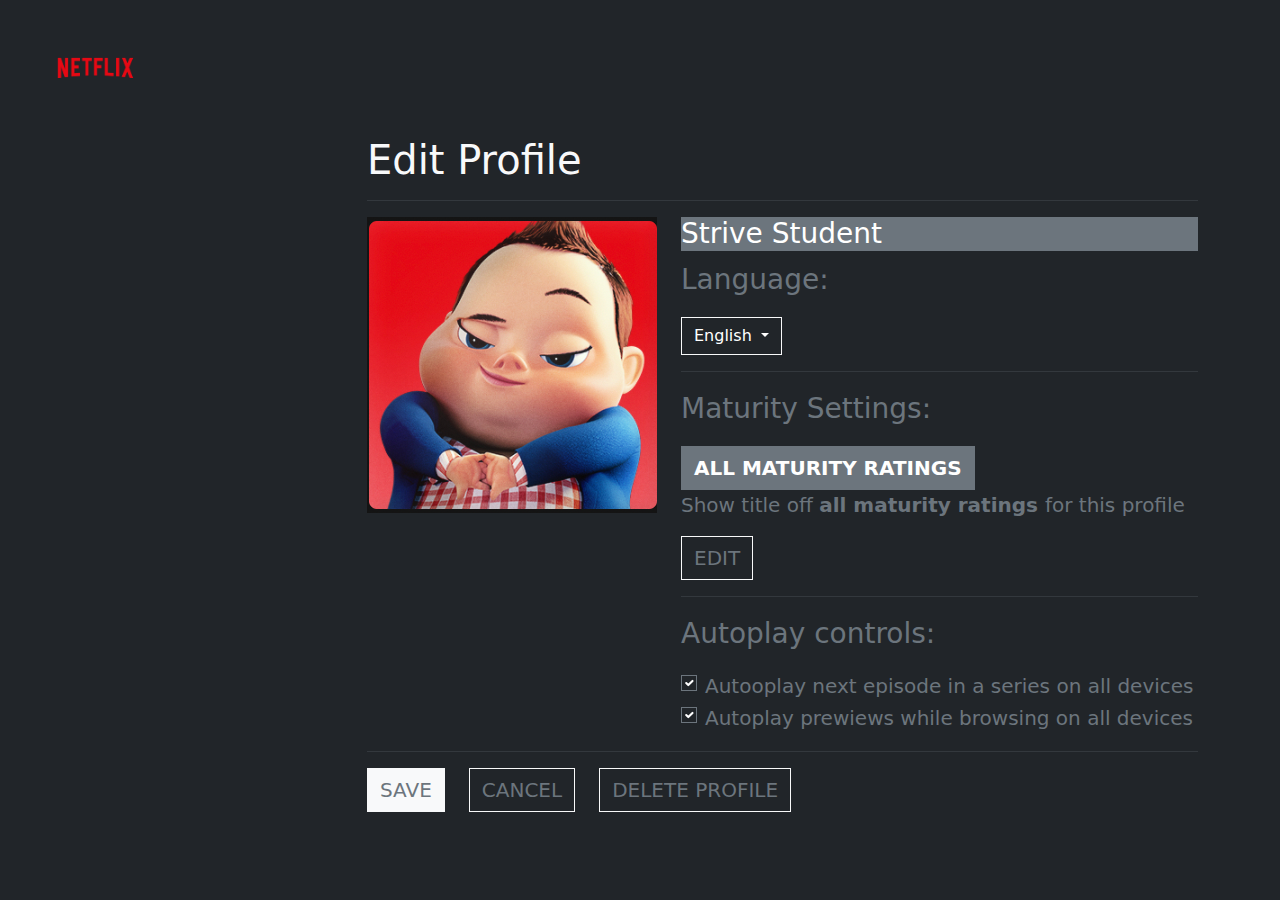
==== profile.html @ bafb2dd2 "extra collegati tra loro" ====
<!DOCTYPE html>
<html lang="en">
  <head>
    <meta charset="utf-8" />
    <meta name="viewport" content="width=device-width, initial-scale=1" />
    <title>prifile netflix</title>
    <link rel="stylesheet" href="./Netflix-assets/Netflix-assets/assets/style.css" />
    <link
      href="https://cdn.jsdelivr.net/npm/bootstrap@5.3.3/dist/css/bootstrap.min.css"
      rel="stylesheet"
      integrity="sha384-QWTKZyjpPEjISv5WaRU9OFeRpok6YctnYmDr5pNlyT2bRjXh0JMhjY6hW+ALEwIH"
      crossorigin="anonymous"
    />
  </head>
  <body class="bg-n-primary">
    <!--PER STEFANO IL LINK NEL LOGO NETFLIX RIPORTA ALL'INDEX-->
    <header class="mt-t ms-5">
      <a href="./index.html"><img class="mt-5" height="40" src="./Netflix-assets/Netflix-assets/assets/netflix_logo.png" /></a>
    </header>
    <main class="mt-5">
      <div class="container">
        <div class="row row-cols-lg-2 row-cols-md-1">
          <div class="col-lg-3 col-md-12"></div>
          <div class="col-lg-9 col-md-12">
            <h1 class="fs-1 text-light">Edit Profile</h1>
            <hr class="text-secondary" />
            <div class="d-flex flex-column flex-lg-row align-items-start">
              <div class="me-lg-4">
                <img src="./Netflix-assets/Netflix-assets/assets/avatar.png" heigth="50" />
              </div>
              <div class="flex-grow-1 mt-3 mt-lg-0">
                <h6 class="fs-3 text-bg-secondary">Strive Student</h6>
                <p class="text-secondary fs-3">Language:</p>
                <div class="dropdown">
                  <button
                    class="btn btn-dark text-white btn-outline-light dropdown-toggle rounded-0"
                    type="button"
                    data-bs-toggle="dropdown"
                    aria-expanded="false"
                  >
                    English
                  </button>
                  <ul class="dropdown-menu">
                    <li><a class="dropdown-item" href="#">Italian</a></li>
                    <li><a class="dropdown-item" href="#">Franch</a></li>
                    <li><a class="dropdown-item" href="#">Spanish</a></li>
                  </ul>
                </div>
                <hr class="text-secondary" />
                <p class="text-secondary fs-3">Maturity Settings:</p>
                <button type="button" class="btn fs-5 text-bg-secondary fw-semibold rounded-0">ALL MATURITY RATINGS</button>
                <!--NON MI PRENDE IL COLORE DA SASS, ERRORE IN SAS-->
                <p class="text-secondary fs-5">Show title off <span class="fw-semibold">all maturity ratings </span> for this profile</p>
                <button type="button" class="btn fs-5 btn-outline-light text-secondary rounded-0">EDIT</button>
                <hr class="text-secondary" />
                <p class="text-secondary fs-3">Autoplay controls:</p>
                <div class="form-check">
                  <input class="form-check-input border-secondary bg-transparent rounded-0" type="checkbox" value="" id="flexCheckDefault" checked />
                  <label class="form-check-label text-secondary fs-5" for="flexCheckDefault"> Autooplay next episode in a series on all devices </label>
                </div>
                <div class="form-check">
                  <input class="form-check-input border-secondary bg-transparent rounded-0" type="checkbox" value="" id="flexCheckChecked" checked />
                  <label class="form-check-label text-secondary fs-5" for="flexCheckChecked"> Autoplay prewiews while browsing on all devices </label>
                </div>
              </div>
            </div>
            <hr class="text-secondary" />
            <div class="d-flex gap-4">
              <button type="button" class="btn fs-5 btn-outline-light bg-light text-secondary rounded-0">SAVE</button>
              <button type="button" class="btn fs-5 btn-outline-light text-secondary rounded-0">CANCEL</button>
              <button type="button" class="btn fs-5 btn-outline-light text-secondary rounded-0">DELETE PROFILE</button>
            </div>
          </div>
        </div>
      </div>
    </main>
    <script
      src="https://cdn.jsdelivr.net/npm/bootstrap@5.3.3/dist/js/bootstrap.bundle.min.js"
      integrity="sha384-YvpcrYf0tY3lHB60NNkmXc5s9fDVZLESaAA55NDzOxhy9GkcIdslK1eN7N6jIeHz"
      crossorigin="anonymous"
    ></script>
  </body>
</html>
---- Netflix-assets/Netflix-assets/assets/style.css ----
@charset "UTF-8";
body {
  background-color: #212529;
}

.searchButton {
  transition: width 0.3s ease, opacity 0.3s ease;
  width: 0;
  opacity: 0;
}

.searchButton.show {
  width: 200px;
  display: inline-block;
  opacity: 1;
}

.tvShow {
  font-size: 18px;
}

.otherNavElements {
  font-size: 16px;
}

.navbar-toggler-icon {
  background-color: #e6e6e6;
}

.a-hover:hover {
  background-color: black;
}

.color-btn {
  background-color: black;
  border: 2px solid white;
  color: white;
}
.color-btn:hover {
  background-color: white;
  color: black;
}

.colorBorder {
  border: 1px solid #e6e6e6;
}

.new-footer {
  font-size: 0.5rem;
}
.new-footer .col .btn {
  font-size: 0.5rem;
  padding: 0.25rem 0.5rem;
}

/*!
 * Bootstrap  v5.3.3 (https://getbootstrap.com/)
 * Copyright 2011-2024 The Bootstrap Authors
 * Licensed under MIT (https://github.com/twbs/bootstrap/blob/main/LICENSE)
 */
:root,
[data-bs-theme=light] {
  --bs-blue: #0d6efd;
  --bs-indigo: #6610f2;
  --bs-purple: #6f42c1;
  --bs-pink: #d63384;
  --bs-red: #dc3545;
  --bs-orange: #fd7e14;
  --bs-yellow: #ffc107;
  --bs-green: #198754;
  --bs-teal: #20c997;
  --bs-cyan: #0dcaf0;
  --bs-black: #000;
  --bs-white: #fff;
  --bs-gray: #6c757d;
  --bs-gray-dark: #343a40;
  --bs-gray-100: #f8f9fa;
  --bs-gray-200: #e9ecef;
  --bs-gray-300: #dee2e6;
  --bs-gray-400: #ced4da;
  --bs-gray-500: #adb5bd;
  --bs-gray-600: #6c757d;
  --bs-gray-700: #495057;
  --bs-gray-800: #343a40;
  --bs-gray-900: #212529;
  --bs-primary: #0d6efd;
  --bs-secondary: #6c757d;
  --bs-success: #198754;
  --bs-info: #0dcaf0;
  --bs-warning: #ffc107;
  --bs-danger: #dc3545;
  --bs-light: #f8f9fa;
  --bs-dark: #212529;
  --bs-n-primary: #212529;
  --bs-n-secondary: #e6e6e6;
  --bs-primary-rgb: 13, 110, 253;
  --bs-secondary-rgb: 108, 117, 125;
  --bs-success-rgb: 25, 135, 84;
  --bs-info-rgb: 13, 202, 240;
  --bs-warning-rgb: 255, 193, 7;
  --bs-danger-rgb: 220, 53, 69;
  --bs-light-rgb: 248, 249, 250;
  --bs-dark-rgb: 33, 37, 41;
  --bs-n-primary-rgb: 33, 37, 41;
  --bs-n-secondary-rgb: 230, 230, 230;
  --bs-primary-text-emphasis: #052c65;
  --bs-secondary-text-emphasis: #2b2f32;
  --bs-success-text-emphasis: #0a3622;
  --bs-info-text-emphasis: #055160;
  --bs-warning-text-emphasis: #664d03;
  --bs-danger-text-emphasis: #58151c;
  --bs-light-text-emphasis: #495057;
  --bs-dark-text-emphasis: #495057;
  --bs-primary-bg-subtle: #cfe2ff;
  --bs-secondary-bg-subtle: #e2e3e5;
  --bs-success-bg-subtle: #d1e7dd;
  --bs-info-bg-subtle: #cff4fc;
  --bs-warning-bg-subtle: #fff3cd;
  --bs-danger-bg-subtle: #f8d7da;
  --bs-light-bg-subtle: #fcfcfd;
  --bs-dark-bg-subtle: #ced4da;
  --bs-primary-border-subtle: #9ec5fe;
  --bs-secondary-border-subtle: #c4c8cb;
  --bs-success-border-subtle: #a3cfbb;
  --bs-info-border-subtle: #9eeaf9;
  --bs-warning-border-subtle: #ffe69c;
  --bs-danger-border-subtle: #f1aeb5;
  --bs-light-border-subtle: #e9ecef;
  --bs-dark-border-subtle: #adb5bd;
  --bs-white-rgb: 255, 255, 255;
  --bs-black-rgb: 0, 0, 0;
  --bs-font-sans-serif: system-ui, -apple-system, "Segoe UI", Roboto, "Helvetica Neue", "Noto Sans", "Liberation Sans", Arial, sans-serif, "Apple Color Emoji", "Segoe UI Emoji", "Segoe UI Symbol", "Noto Color Emoji";
  --bs-font-monospace: SFMono-Regular, Menlo, Monaco, Consolas, "Liberation Mono", "Courier New", monospace;
  --bs-gradient: linear-gradient(180deg, rgba(255, 255, 255, 0.15), rgba(255, 255, 255, 0));
  --bs-body-font-family: var(--bs-font-sans-serif);
  --bs-body-font-size: 1rem;
  --bs-body-font-weight: 400;
  --bs-body-line-height: 1.5;
  --bs-body-color: #212529;
  --bs-body-color-rgb: 33, 37, 41;
  --bs-body-bg: #fff;
  --bs-body-bg-rgb: 255, 255, 255;
  --bs-emphasis-color: #000;
  --bs-emphasis-color-rgb: 0, 0, 0;
  --bs-secondary-color: rgba(33, 37, 41, 0.75);
  --bs-secondary-color-rgb: 33, 37, 41;
  --bs-secondary-bg: #e9ecef;
  --bs-secondary-bg-rgb: 233, 236, 239;
  --bs-tertiary-color: rgba(33, 37, 41, 0.5);
  --bs-tertiary-color-rgb: 33, 37, 41;
  --bs-tertiary-bg: #f8f9fa;
  --bs-tertiary-bg-rgb: 248, 249, 250;
  --bs-heading-color: inherit;
  --bs-link-color: #0d6efd;
  --bs-link-color-rgb: 13, 110, 253;
  --bs-link-decoration: underline;
  --bs-link-hover-color: #0a58ca;
  --bs-link-hover-color-rgb: 10, 88, 202;
  --bs-code-color: #d63384;
  --bs-highlight-color: #212529;
  --bs-highlight-bg: #fff3cd;
  --bs-border-width: 1px;
  --bs-border-style: solid;
  --bs-border-color: #dee2e6;
  --bs-border-color-translucent: rgba(0, 0, 0, 0.175);
  --bs-border-radius: 0.375rem;
  --bs-border-radius-sm: 0.25rem;
  --bs-border-radius-lg: 0.5rem;
  --bs-border-radius-xl: 1rem;
  --bs-border-radius-xxl: 2rem;
  --bs-border-radius-2xl: var(--bs-border-radius-xxl);
  --bs-border-radius-pill: 50rem;
  --bs-box-shadow: 0 0.5rem 1rem rgba(0, 0, 0, 0.15);
  --bs-box-shadow-sm: 0 0.125rem 0.25rem rgba(0, 0, 0, 0.075);
  --bs-box-shadow-lg: 0 1rem 3rem rgba(0, 0, 0, 0.175);
  --bs-box-shadow-inset: inset 0 1px 2px rgba(0, 0, 0, 0.075);
  --bs-focus-ring-width: 0.25rem;
  --bs-focus-ring-opacity: 0.25;
  --bs-focus-ring-color: rgba(13, 110, 253, 0.25);
  --bs-form-valid-color: #198754;
  --bs-form-valid-border-color: #198754;
  --bs-form-invalid-color: #dc3545;
  --bs-form-invalid-border-color: #dc3545;
}

[data-bs-theme=dark] {
  color-scheme: dark;
  --bs-body-color: #dee2e6;
  --bs-body-color-rgb: 222, 226, 230;
  --bs-body-bg: #212529;
  --bs-body-bg-rgb: 33, 37, 41;
  --bs-emphasis-color: #fff;
  --bs-emphasis-color-rgb: 255, 255, 255;
  --bs-secondary-color: rgba(222, 226, 230, 0.75);
  --bs-secondary-color-rgb: 222, 226, 230;
  --bs-secondary-bg: #343a40;
  --bs-secondary-bg-rgb: 52, 58, 64;
  --bs-tertiary-color: rgba(222, 226, 230, 0.5);
  --bs-tertiary-color-rgb: 222, 226, 230;
  --bs-tertiary-bg: #2b3035;
  --bs-tertiary-bg-rgb: 43, 48, 53;
  --bs-primary-text-emphasis: #6ea8fe;
  --bs-secondary-text-emphasis: #a7acb1;
  --bs-success-text-emphasis: #75b798;
  --bs-info-text-emphasis: #6edff6;
  --bs-warning-text-emphasis: #ffda6a;
  --bs-danger-text-emphasis: #ea868f;
  --bs-light-text-emphasis: #f8f9fa;
  --bs-dark-text-emphasis: #dee2e6;
  --bs-primary-bg-subtle: #031633;
  --bs-secondary-bg-subtle: #161719;
  --bs-success-bg-subtle: #051b11;
  --bs-info-bg-subtle: #032830;
  --bs-warning-bg-subtle: #332701;
  --bs-danger-bg-subtle: #2c0b0e;
  --bs-light-bg-subtle: #343a40;
  --bs-dark-bg-subtle: #1a1d20;
  --bs-primary-border-subtle: #084298;
  --bs-secondary-border-subtle: #41464b;
  --bs-success-border-subtle: #0f5132;
  --bs-info-border-subtle: #087990;
  --bs-warning-border-subtle: #997404;
  --bs-danger-border-subtle: #842029;
  --bs-light-border-subtle: #495057;
  --bs-dark-border-subtle: #343a40;
  --bs-heading-color: inherit;
  --bs-link-color: #6ea8fe;
  --bs-link-hover-color: #8bb9fe;
  --bs-link-color-rgb: 110, 168, 254;
  --bs-link-hover-color-rgb: 139, 185, 254;
  --bs-code-color: #e685b5;
  --bs-highlight-color: #dee2e6;
  --bs-highlight-bg: #664d03;
  --bs-border-color: #495057;
  --bs-border-color-translucent: rgba(255, 255, 255, 0.15);
  --bs-form-valid-color: #75b798;
  --bs-form-valid-border-color: #75b798;
  --bs-form-invalid-color: #ea868f;
  --bs-form-invalid-border-color: #ea868f;
}

*,
*::before,
*::after {
  box-sizing: border-box;
}

@media (prefers-reduced-motion: no-preference) {
  :root {
    scroll-behavior: smooth;
  }
}

body {
  margin: 0;
  font-family: var(--bs-body-font-family);
  font-size: var(--bs-body-font-size);
  font-weight: var(--bs-body-font-weight);
  line-height: var(--bs-body-line-height);
  color: var(--bs-body-color);
  text-align: var(--bs-body-text-align);
  background-color: var(--bs-body-bg);
  -webkit-text-size-adjust: 100%;
  -webkit-tap-highlight-color: rgba(0, 0, 0, 0);
}

hr {
  margin: 1rem 0;
  color: inherit;
  border: 0;
  border-top: var(--bs-border-width) solid;
  opacity: 0.25;
}

h6, .h6, h5, .h5, h4, .h4, h3, .h3, h2, .h2, h1, .h1 {
  margin-top: 0;
  margin-bottom: 0.5rem;
  font-weight: 500;
  line-height: 1.2;
  color: var(--bs-heading-color);
}

h1, .h1 {
  font-size: calc(1.375rem + 1.5vw);
}
@media (min-width: 1200px) {
  h1, .h1 {
    font-size: 2.5rem;
  }
}

h2, .h2 {
  font-size: calc(1.325rem + 0.9vw);
}
@media (min-width: 1200px) {
  h2, .h2 {
    font-size: 2rem;
  }
}

h3, .h3 {
  font-size: calc(1.3rem + 0.6vw);
}
@media (min-width: 1200px) {
  h3, .h3 {
    font-size: 1.75rem;
  }
}

h4, .h4 {
  font-size: calc(1.275rem + 0.3vw);
}
@media (min-width: 1200px) {
  h4, .h4 {
    font-size: 1.5rem;
  }
}

h5, .h5 {
  font-size: 1.25rem;
}

h6, .h6 {
  font-size: 1rem;
}

p {
  margin-top: 0;
  margin-bottom: 1rem;
}

abbr[title] {
  -webkit-text-decoration: underline dotted;
          text-decoration: underline dotted;
  cursor: help;
  -webkit-text-decoration-skip-ink: none;
          text-decoration-skip-ink: none;
}

address {
  margin-bottom: 1rem;
  font-style: normal;
  line-height: inherit;
}

ol,
ul {
  padding-left: 2rem;
}

ol,
ul,
dl {
  margin-top: 0;
  margin-bottom: 1rem;
}

ol ol,
ul ul,
ol ul,
ul ol {
  margin-bottom: 0;
}

dt {
  font-weight: 700;
}

dd {
  margin-bottom: 0.5rem;
  margin-left: 0;
}

blockquote {
  margin: 0 0 1rem;
}

b,
strong {
  font-weight: bolder;
}

small, .small {
  font-size: 0.875em;
}

mark, .mark {
  padding: 0.1875em;
  color: var(--bs-highlight-color);
  background-color: var(--bs-highlight-bg);
}

sub,
sup {
  position: relative;
  font-size: 0.75em;
  line-height: 0;
  vertical-align: baseline;
}

sub {
  bottom: -0.25em;
}

sup {
  top: -0.5em;
}

a {
  color: rgba(var(--bs-link-color-rgb), var(--bs-link-opacity, 1));
  text-decoration: underline;
}
a:hover {
  --bs-link-color-rgb: var(--bs-link-hover-color-rgb);
}

a:not([href]):not([class]), a:not([href]):not([class]):hover {
  color: inherit;
  text-decoration: none;
}

pre,
code,
kbd,
samp {
  font-family: var(--bs-font-monospace);
  font-size: 1em;
}

pre {
  display: block;
  margin-top: 0;
  margin-bottom: 1rem;
  overflow: auto;
  font-size: 0.875em;
}
pre code {
  font-size: inherit;
  color: inherit;
  word-break: normal;
}

code {
  font-size: 0.875em;
  color: var(--bs-code-color);
  word-wrap: break-word;
}
a > code {
  color: inherit;
}

kbd {
  padding: 0.1875rem 0.375rem;
  font-size: 0.875em;
  color: var(--bs-body-bg);
  background-color: var(--bs-body-color);
  border-radius: 0.25rem;
}
kbd kbd {
  padding: 0;
  font-size: 1em;
}

figure {
  margin: 0 0 1rem;
}

img,
svg {
  vertical-align: middle;
}

table {
  caption-side: bottom;
  border-collapse: collapse;
}

caption {
  padding-top: 0.5rem;
  padding-bottom: 0.5rem;
  color: var(--bs-secondary-color);
  text-align: left;
}

th {
  text-align: inherit;
  text-align: -webkit-match-parent;
}

thead,
tbody,
tfoot,
tr,
td,
th {
  border-color: inherit;
  border-style: solid;
  border-width: 0;
}

label {
  display: inline-block;
}

button {
  border-radius: 0;
}

button:focus:not(:focus-visible) {
  outline: 0;
}

input,
button,
select,
optgroup,
textarea {
  margin: 0;
  font-family: inherit;
  font-size: inherit;
  line-height: inherit;
}

button,
select {
  text-transform: none;
}

[role=button] {
  cursor: pointer;
}

select {
  word-wrap: normal;
}
select:disabled {
  opacity: 1;
}

[list]:not([type=date]):not([type=datetime-local]):not([type=month]):not([type=week]):not([type=time])::-webkit-calendar-picker-indicator {
  display: none !important;
}

button,
[type=button],
[type=reset],
[type=submit] {
  -webkit-appearance: button;
}
button:not(:disabled),
[type=button]:not(:disabled),
[type=reset]:not(:disabled),
[type=submit]:not(:disabled) {
  cursor: pointer;
}

::-moz-focus-inner {
  padding: 0;
  border-style: none;
}

textarea {
  resize: vertical;
}

fieldset {
  min-width: 0;
  padding: 0;
  margin: 0;
  border: 0;
}

legend {
  float: left;
  width: 100%;
  padding: 0;
  margin-bottom: 0.5rem;
  font-size: calc(1.275rem + 0.3vw);
  line-height: inherit;
}
@media (min-width: 1200px) {
  legend {
    font-size: 1.5rem;
  }
}
legend + * {
  clear: left;
}

::-webkit-datetime-edit-fields-wrapper,
::-webkit-datetime-edit-text,
::-webkit-datetime-edit-minute,
::-webkit-datetime-edit-hour-field,
::-webkit-datetime-edit-day-field,
::-webkit-datetime-edit-month-field,
::-webkit-datetime-edit-year-field {
  padding: 0;
}

::-webkit-inner-spin-button {
  height: auto;
}

[type=search] {
  -webkit-appearance: textfield;
  outline-offset: -2px;
}

/* rtl:raw:
[type="tel"],
[type="url"],
[type="email"],
[type="number"] {
  direction: ltr;
}
*/
::-webkit-search-decoration {
  -webkit-appearance: none;
}

::-webkit-color-swatch-wrapper {
  padding: 0;
}

::file-selector-button {
  font: inherit;
  -webkit-appearance: button;
}

output {
  display: inline-block;
}

iframe {
  border: 0;
}

summary {
  display: list-item;
  cursor: pointer;
}

progress {
  vertical-align: baseline;
}

[hidden] {
  display: none !important;
}

.lead {
  font-size: 1.25rem;
  font-weight: 300;
}

.display-1 {
  font-size: calc(1.625rem + 4.5vw);
  font-weight: 300;
  line-height: 1.2;
}
@media (min-width: 1200px) {
  .display-1 {
    font-size: 5rem;
  }
}

.display-2 {
  font-size: calc(1.575rem + 3.9vw);
  font-weight: 300;
  line-height: 1.2;
}
@media (min-width: 1200px) {
  .display-2 {
    font-size: 4.5rem;
  }
}

.display-3 {
  font-size: calc(1.525rem + 3.3vw);
  font-weight: 300;
  line-height: 1.2;
}
@media (min-width: 1200px) {
  .display-3 {
    font-size: 4rem;
  }
}

.display-4 {
  font-size: calc(1.475rem + 2.7vw);
  font-weight: 300;
  line-height: 1.2;
}
@media (min-width: 1200px) {
  .display-4 {
    font-size: 3.5rem;
  }
}

.display-5 {
  font-size: calc(1.425rem + 2.1vw);
  font-weight: 300;
  line-height: 1.2;
}
@media (min-width: 1200px) {
  .display-5 {
    font-size: 3rem;
  }
}

.display-6 {
  font-size: calc(1.375rem + 1.5vw);
  font-weight: 300;
  line-height: 1.2;
}
@media (min-width: 1200px) {
  .display-6 {
    font-size: 2.5rem;
  }
}

.list-unstyled {
  padding-left: 0;
  list-style: none;
}

.list-inline {
  padding-left: 0;
  list-style: none;
}

.list-inline-item {
  display: inline-block;
}
.list-inline-item:not(:last-child) {
  margin-right: 0.5rem;
}

.initialism {
  font-size: 0.875em;
  text-transform: uppercase;
}

.blockquote {
  margin-bottom: 1rem;
  font-size: 1.25rem;
}
.blockquote > :last-child {
  margin-bottom: 0;
}

.blockquote-footer {
  margin-top: -1rem;
  margin-bottom: 1rem;
  font-size: 0.875em;
  color: #6c757d;
}
.blockquote-footer::before {
  content: "— ";
}

.img-fluid {
  max-width: 100%;
  height: auto;
}

.img-thumbnail {
  padding: 0.25rem;
  background-color: var(--bs-body-bg);
  border: var(--bs-border-width) solid var(--bs-border-color);
  border-radius: var(--bs-border-radius);
  max-width: 100%;
  height: auto;
}

.figure {
  display: inline-block;
}

.figure-img {
  margin-bottom: 0.5rem;
  line-height: 1;
}

.figure-caption {
  font-size: 0.875em;
  color: var(--bs-secondary-color);
}

.container,
.container-fluid,
.container-xxl,
.container-xl,
.container-lg,
.container-md,
.container-sm {
  --bs-gutter-x: 1.5rem;
  --bs-gutter-y: 0;
  width: 100%;
  padding-right: calc(var(--bs-gutter-x) * 0.5);
  padding-left: calc(var(--bs-gutter-x) * 0.5);
  margin-right: auto;
  margin-left: auto;
}

@media (min-width: 576px) {
  .container-sm, .container {
    max-width: 540px;
  }
}
@media (min-width: 768px) {
  .container-md, .container-sm, .container {
    max-width: 720px;
  }
}
@media (min-width: 992px) {
  .container-lg, .container-md, .container-sm, .container {
    max-width: 960px;
  }
}
@media (min-width: 1200px) {
  .container-xl, .container-lg, .container-md, .container-sm, .container {
    max-width: 1140px;
  }
}
@media (min-width: 1400px) {
  .container-xxl, .container-xl, .container-lg, .container-md, .container-sm, .container {
    max-width: 1320px;
  }
}
:root {
  --bs-breakpoint-xs: 0;
  --bs-breakpoint-sm: 576px;
  --bs-breakpoint-md: 768px;
  --bs-breakpoint-lg: 992px;
  --bs-breakpoint-xl: 1200px;
  --bs-breakpoint-xxl: 1400px;
}

.row {
  --bs-gutter-x: 1.5rem;
  --bs-gutter-y: 0;
  display: flex;
  flex-wrap: wrap;
  margin-top: calc(-1 * var(--bs-gutter-y));
  margin-right: calc(-0.5 * var(--bs-gutter-x));
  margin-left: calc(-0.5 * var(--bs-gutter-x));
}
.row > * {
  flex-shrink: 0;
  width: 100%;
  max-width: 100%;
  padding-right: calc(var(--bs-gutter-x) * 0.5);
  padding-left: calc(var(--bs-gutter-x) * 0.5);
  margin-top: var(--bs-gutter-y);
}

.col {
  flex: 1 0 0%;
}

.row-cols-auto > * {
  flex: 0 0 auto;
  width: auto;
}

.row-cols-1 > * {
  flex: 0 0 auto;
  width: 100%;
}

.row-cols-2 > * {
  flex: 0 0 auto;
  width: 50%;
}

.row-cols-3 > * {
  flex: 0 0 auto;
  width: 33.33333333%;
}

.row-cols-4 > * {
  flex: 0 0 auto;
  width: 25%;
}

.row-cols-5 > * {
  flex: 0 0 auto;
  width: 20%;
}

.row-cols-6 > * {
  flex: 0 0 auto;
  width: 16.66666667%;
}

.col-auto {
  flex: 0 0 auto;
  width: auto;
}

.col-1 {
  flex: 0 0 auto;
  width: 8.33333333%;
}

.col-2 {
  flex: 0 0 auto;
  width: 16.66666667%;
}

.col-3 {
  flex: 0 0 auto;
  width: 25%;
}

.col-4 {
  flex: 0 0 auto;
  width: 33.33333333%;
}

.col-5 {
  flex: 0 0 auto;
  width: 41.66666667%;
}

.col-6 {
  flex: 0 0 auto;
  width: 50%;
}

.col-7 {
  flex: 0 0 auto;
  width: 58.33333333%;
}

.col-8 {
  flex: 0 0 auto;
  width: 66.66666667%;
}

.col-9 {
  flex: 0 0 auto;
  width: 75%;
}

.col-10 {
  flex: 0 0 auto;
  width: 83.33333333%;
}

.col-11 {
  flex: 0 0 auto;
  width: 91.66666667%;
}

.col-12 {
  flex: 0 0 auto;
  width: 100%;
}

.offset-1 {
  margin-left: 8.33333333%;
}

.offset-2 {
  margin-left: 16.66666667%;
}

.offset-3 {
  margin-left: 25%;
}

.offset-4 {
  margin-left: 33.33333333%;
}

.offset-5 {
  margin-left: 41.66666667%;
}

.offset-6 {
  margin-left: 50%;
}

.offset-7 {
  margin-left: 58.33333333%;
}

.offset-8 {
  margin-left: 66.66666667%;
}

.offset-9 {
  margin-left: 75%;
}

.offset-10 {
  margin-left: 83.33333333%;
}

.offset-11 {
  margin-left: 91.66666667%;
}

.g-0,
.gx-0 {
  --bs-gutter-x: 0;
}

.g-0,
.gy-0 {
  --bs-gutter-y: 0;
}

.g-1,
.gx-1 {
  --bs-gutter-x: 0.25rem;
}

.g-1,
.gy-1 {
  --bs-gutter-y: 0.25rem;
}

.g-2,
.gx-2 {
  --bs-gutter-x: 0.5rem;
}

.g-2,
.gy-2 {
  --bs-gutter-y: 0.5rem;
}

.g-3,
.gx-3 {
  --bs-gutter-x: 1rem;
}

.g-3,
.gy-3 {
  --bs-gutter-y: 1rem;
}

.g-4,
.gx-4 {
  --bs-gutter-x: 1.5rem;
}

.g-4,
.gy-4 {
  --bs-gutter-y: 1.5rem;
}

.g-5,
.gx-5 {
  --bs-gutter-x: 3rem;
}

.g-5,
.gy-5 {
  --bs-gutter-y: 3rem;
}

@media (min-width: 576px) {
  .col-sm {
    flex: 1 0 0%;
  }
  .row-cols-sm-auto > * {
    flex: 0 0 auto;
    width: auto;
  }
  .row-cols-sm-1 > * {
    flex: 0 0 auto;
    width: 100%;
  }
  .row-cols-sm-2 > * {
    flex: 0 0 auto;
    width: 50%;
  }
  .row-cols-sm-3 > * {
    flex: 0 0 auto;
    width: 33.33333333%;
  }
  .row-cols-sm-4 > * {
    flex: 0 0 auto;
    width: 25%;
  }
  .row-cols-sm-5 > * {
    flex: 0 0 auto;
    width: 20%;
  }
  .row-cols-sm-6 > * {
    flex: 0 0 auto;
    width: 16.66666667%;
  }
  .col-sm-auto {
    flex: 0 0 auto;
    width: auto;
  }
  .col-sm-1 {
    flex: 0 0 auto;
    width: 8.33333333%;
  }
  .col-sm-2 {
    flex: 0 0 auto;
    width: 16.66666667%;
  }
  .col-sm-3 {
    flex: 0 0 auto;
    width: 25%;
  }
  .col-sm-4 {
    flex: 0 0 auto;
    width: 33.33333333%;
  }
  .col-sm-5 {
    flex: 0 0 auto;
    width: 41.66666667%;
  }
  .col-sm-6 {
    flex: 0 0 auto;
    width: 50%;
  }
  .col-sm-7 {
    flex: 0 0 auto;
    width: 58.33333333%;
  }
  .col-sm-8 {
    flex: 0 0 auto;
    width: 66.66666667%;
  }
  .col-sm-9 {
    flex: 0 0 auto;
    width: 75%;
  }
  .col-sm-10 {
    flex: 0 0 auto;
    width: 83.33333333%;
  }
  .col-sm-11 {
    flex: 0 0 auto;
    width: 91.66666667%;
  }
  .col-sm-12 {
    flex: 0 0 auto;
    width: 100%;
  }
  .offset-sm-0 {
    margin-left: 0;
  }
  .offset-sm-1 {
    margin-left: 8.33333333%;
  }
  .offset-sm-2 {
    margin-left: 16.66666667%;
  }
  .offset-sm-3 {
    margin-left: 25%;
  }
  .offset-sm-4 {
    margin-left: 33.33333333%;
  }
  .offset-sm-5 {
    margin-left: 41.66666667%;
  }
  .offset-sm-6 {
    margin-left: 50%;
  }
  .offset-sm-7 {
    margin-left: 58.33333333%;
  }
  .offset-sm-8 {
    margin-left: 66.66666667%;
  }
  .offset-sm-9 {
    margin-left: 75%;
  }
  .offset-sm-10 {
    margin-left: 83.33333333%;
  }
  .offset-sm-11 {
    margin-left: 91.66666667%;
  }
  .g-sm-0,
  .gx-sm-0 {
    --bs-gutter-x: 0;
  }
  .g-sm-0,
  .gy-sm-0 {
    --bs-gutter-y: 0;
  }
  .g-sm-1,
  .gx-sm-1 {
    --bs-gutter-x: 0.25rem;
  }
  .g-sm-1,
  .gy-sm-1 {
    --bs-gutter-y: 0.25rem;
  }
  .g-sm-2,
  .gx-sm-2 {
    --bs-gutter-x: 0.5rem;
  }
  .g-sm-2,
  .gy-sm-2 {
    --bs-gutter-y: 0.5rem;
  }
  .g-sm-3,
  .gx-sm-3 {
    --bs-gutter-x: 1rem;
  }
  .g-sm-3,
  .gy-sm-3 {
    --bs-gutter-y: 1rem;
  }
  .g-sm-4,
  .gx-sm-4 {
    --bs-gutter-x: 1.5rem;
  }
  .g-sm-4,
  .gy-sm-4 {
    --bs-gutter-y: 1.5rem;
  }
  .g-sm-5,
  .gx-sm-5 {
    --bs-gutter-x: 3rem;
  }
  .g-sm-5,
  .gy-sm-5 {
    --bs-gutter-y: 3rem;
  }
}
@media (min-width: 768px) {
  .col-md {
    flex: 1 0 0%;
  }
  .row-cols-md-auto > * {
    flex: 0 0 auto;
    width: auto;
  }
  .row-cols-md-1 > * {
    flex: 0 0 auto;
    width: 100%;
  }
  .row-cols-md-2 > * {
    flex: 0 0 auto;
    width: 50%;
  }
  .row-cols-md-3 > * {
    flex: 0 0 auto;
    width: 33.33333333%;
  }
  .row-cols-md-4 > * {
    flex: 0 0 auto;
    width: 25%;
  }
  .row-cols-md-5 > * {
    flex: 0 0 auto;
    width: 20%;
  }
  .row-cols-md-6 > * {
    flex: 0 0 auto;
    width: 16.66666667%;
  }
  .col-md-auto {
    flex: 0 0 auto;
    width: auto;
  }
  .col-md-1 {
    flex: 0 0 auto;
    width: 8.33333333%;
  }
  .col-md-2 {
    flex: 0 0 auto;
    width: 16.66666667%;
  }
  .col-md-3 {
    flex: 0 0 auto;
    width: 25%;
  }
  .col-md-4 {
    flex: 0 0 auto;
    width: 33.33333333%;
  }
  .col-md-5 {
    flex: 0 0 auto;
    width: 41.66666667%;
  }
  .col-md-6 {
    flex: 0 0 auto;
    width: 50%;
  }
  .col-md-7 {
    flex: 0 0 auto;
    width: 58.33333333%;
  }
  .col-md-8 {
    flex: 0 0 auto;
    width: 66.66666667%;
  }
  .col-md-9 {
    flex: 0 0 auto;
    width: 75%;
  }
  .col-md-10 {
    flex: 0 0 auto;
    width: 83.33333333%;
  }
  .col-md-11 {
    flex: 0 0 auto;
    width: 91.66666667%;
  }
  .col-md-12 {
    flex: 0 0 auto;
    width: 100%;
  }
  .offset-md-0 {
    margin-left: 0;
  }
  .offset-md-1 {
    margin-left: 8.33333333%;
  }
  .offset-md-2 {
    margin-left: 16.66666667%;
  }
  .offset-md-3 {
    margin-left: 25%;
  }
  .offset-md-4 {
    margin-left: 33.33333333%;
  }
  .offset-md-5 {
    margin-left: 41.66666667%;
  }
  .offset-md-6 {
    margin-left: 50%;
  }
  .offset-md-7 {
    margin-left: 58.33333333%;
  }
  .offset-md-8 {
    margin-left: 66.66666667%;
  }
  .offset-md-9 {
    margin-left: 75%;
  }
  .offset-md-10 {
    margin-left: 83.33333333%;
  }
  .offset-md-11 {
    margin-left: 91.66666667%;
  }
  .g-md-0,
  .gx-md-0 {
    --bs-gutter-x: 0;
  }
  .g-md-0,
  .gy-md-0 {
    --bs-gutter-y: 0;
  }
  .g-md-1,
  .gx-md-1 {
    --bs-gutter-x: 0.25rem;
  }
  .g-md-1,
  .gy-md-1 {
    --bs-gutter-y: 0.25rem;
  }
  .g-md-2,
  .gx-md-2 {
    --bs-gutter-x: 0.5rem;
  }
  .g-md-2,
  .gy-md-2 {
    --bs-gutter-y: 0.5rem;
  }
  .g-md-3,
  .gx-md-3 {
    --bs-gutter-x: 1rem;
  }
  .g-md-3,
  .gy-md-3 {
    --bs-gutter-y: 1rem;
  }
  .g-md-4,
  .gx-md-4 {
    --bs-gutter-x: 1.5rem;
  }
  .g-md-4,
  .gy-md-4 {
    --bs-gutter-y: 1.5rem;
  }
  .g-md-5,
  .gx-md-5 {
    --bs-gutter-x: 3rem;
  }
  .g-md-5,
  .gy-md-5 {
    --bs-gutter-y: 3rem;
  }
}
@media (min-width: 992px) {
  .col-lg {
    flex: 1 0 0%;
  }
  .row-cols-lg-auto > * {
    flex: 0 0 auto;
    width: auto;
  }
  .row-cols-lg-1 > * {
    flex: 0 0 auto;
    width: 100%;
  }
  .row-cols-lg-2 > * {
    flex: 0 0 auto;
    width: 50%;
  }
  .row-cols-lg-3 > * {
    flex: 0 0 auto;
    width: 33.33333333%;
  }
  .row-cols-lg-4 > * {
    flex: 0 0 auto;
    width: 25%;
  }
  .row-cols-lg-5 > * {
    flex: 0 0 auto;
    width: 20%;
  }
  .row-cols-lg-6 > * {
    flex: 0 0 auto;
    width: 16.66666667%;
  }
  .col-lg-auto {
    flex: 0 0 auto;
    width: auto;
  }
  .col-lg-1 {
    flex: 0 0 auto;
    width: 8.33333333%;
  }
  .col-lg-2 {
    flex: 0 0 auto;
    width: 16.66666667%;
  }
  .col-lg-3 {
    flex: 0 0 auto;
    width: 25%;
  }
  .col-lg-4 {
    flex: 0 0 auto;
    width: 33.33333333%;
  }
  .col-lg-5 {
    flex: 0 0 auto;
    width: 41.66666667%;
  }
  .col-lg-6 {
    flex: 0 0 auto;
    width: 50%;
  }
  .col-lg-7 {
    flex: 0 0 auto;
    width: 58.33333333%;
  }
  .col-lg-8 {
    flex: 0 0 auto;
    width: 66.66666667%;
  }
  .col-lg-9 {
    flex: 0 0 auto;
    width: 75%;
  }
  .col-lg-10 {
    flex: 0 0 auto;
    width: 83.33333333%;
  }
  .col-lg-11 {
    flex: 0 0 auto;
    width: 91.66666667%;
  }
  .col-lg-12 {
    flex: 0 0 auto;
    width: 100%;
  }
  .offset-lg-0 {
    margin-left: 0;
  }
  .offset-lg-1 {
    margin-left: 8.33333333%;
  }
  .offset-lg-2 {
    margin-left: 16.66666667%;
  }
  .offset-lg-3 {
    margin-left: 25%;
  }
  .offset-lg-4 {
    margin-left: 33.33333333%;
  }
  .offset-lg-5 {
    margin-left: 41.66666667%;
  }
  .offset-lg-6 {
    margin-left: 50%;
  }
  .offset-lg-7 {
    margin-left: 58.33333333%;
  }
  .offset-lg-8 {
    margin-left: 66.66666667%;
  }
  .offset-lg-9 {
    margin-left: 75%;
  }
  .offset-lg-10 {
    margin-left: 83.33333333%;
  }
  .offset-lg-11 {
    margin-left: 91.66666667%;
  }
  .g-lg-0,
  .gx-lg-0 {
    --bs-gutter-x: 0;
  }
  .g-lg-0,
  .gy-lg-0 {
    --bs-gutter-y: 0;
  }
  .g-lg-1,
  .gx-lg-1 {
    --bs-gutter-x: 0.25rem;
  }
  .g-lg-1,
  .gy-lg-1 {
    --bs-gutter-y: 0.25rem;
  }
  .g-lg-2,
  .gx-lg-2 {
    --bs-gutter-x: 0.5rem;
  }
  .g-lg-2,
  .gy-lg-2 {
    --bs-gutter-y: 0.5rem;
  }
  .g-lg-3,
  .gx-lg-3 {
    --bs-gutter-x: 1rem;
  }
  .g-lg-3,
  .gy-lg-3 {
    --bs-gutter-y: 1rem;
  }
  .g-lg-4,
  .gx-lg-4 {
    --bs-gutter-x: 1.5rem;
  }
  .g-lg-4,
  .gy-lg-4 {
    --bs-gutter-y: 1.5rem;
  }
  .g-lg-5,
  .gx-lg-5 {
    --bs-gutter-x: 3rem;
  }
  .g-lg-5,
  .gy-lg-5 {
    --bs-gutter-y: 3rem;
  }
}
@media (min-width: 1200px) {
  .col-xl {
    flex: 1 0 0%;
  }
  .row-cols-xl-auto > * {
    flex: 0 0 auto;
    width: auto;
  }
  .row-cols-xl-1 > * {
    flex: 0 0 auto;
    width: 100%;
  }
  .row-cols-xl-2 > * {
    flex: 0 0 auto;
    width: 50%;
  }
  .row-cols-xl-3 > * {
    flex: 0 0 auto;
    width: 33.33333333%;
  }
  .row-cols-xl-4 > * {
    flex: 0 0 auto;
    width: 25%;
  }
  .row-cols-xl-5 > * {
    flex: 0 0 auto;
    width: 20%;
  }
  .row-cols-xl-6 > * {
    flex: 0 0 auto;
    width: 16.66666667%;
  }
  .col-xl-auto {
    flex: 0 0 auto;
    width: auto;
  }
  .col-xl-1 {
    flex: 0 0 auto;
    width: 8.33333333%;
  }
  .col-xl-2 {
    flex: 0 0 auto;
    width: 16.66666667%;
  }
  .col-xl-3 {
    flex: 0 0 auto;
    width: 25%;
  }
  .col-xl-4 {
    flex: 0 0 auto;
    width: 33.33333333%;
  }
  .col-xl-5 {
    flex: 0 0 auto;
    width: 41.66666667%;
  }
  .col-xl-6 {
    flex: 0 0 auto;
    width: 50%;
  }
  .col-xl-7 {
    flex: 0 0 auto;
    width: 58.33333333%;
  }
  .col-xl-8 {
    flex: 0 0 auto;
    width: 66.66666667%;
  }
  .col-xl-9 {
    flex: 0 0 auto;
    width: 75%;
  }
  .col-xl-10 {
    flex: 0 0 auto;
    width: 83.33333333%;
  }
  .col-xl-11 {
    flex: 0 0 auto;
    width: 91.66666667%;
  }
  .col-xl-12 {
    flex: 0 0 auto;
    width: 100%;
  }
  .offset-xl-0 {
    margin-left: 0;
  }
  .offset-xl-1 {
    margin-left: 8.33333333%;
  }
  .offset-xl-2 {
    margin-left: 16.66666667%;
  }
  .offset-xl-3 {
    margin-left: 25%;
  }
  .offset-xl-4 {
    margin-left: 33.33333333%;
  }
  .offset-xl-5 {
    margin-left: 41.66666667%;
  }
  .offset-xl-6 {
    margin-left: 50%;
  }
  .offset-xl-7 {
    margin-left: 58.33333333%;
  }
  .offset-xl-8 {
    margin-left: 66.66666667%;
  }
  .offset-xl-9 {
    margin-left: 75%;
  }
  .offset-xl-10 {
    margin-left: 83.33333333%;
  }
  .offset-xl-11 {
    margin-left: 91.66666667%;
  }
  .g-xl-0,
  .gx-xl-0 {
    --bs-gutter-x: 0;
  }
  .g-xl-0,
  .gy-xl-0 {
    --bs-gutter-y: 0;
  }
  .g-xl-1,
  .gx-xl-1 {
    --bs-gutter-x: 0.25rem;
  }
  .g-xl-1,
  .gy-xl-1 {
    --bs-gutter-y: 0.25rem;
  }
  .g-xl-2,
  .gx-xl-2 {
    --bs-gutter-x: 0.5rem;
  }
  .g-xl-2,
  .gy-xl-2 {
    --bs-gutter-y: 0.5rem;
  }
  .g-xl-3,
  .gx-xl-3 {
    --bs-gutter-x: 1rem;
  }
  .g-xl-3,
  .gy-xl-3 {
    --bs-gutter-y: 1rem;
  }
  .g-xl-4,
  .gx-xl-4 {
    --bs-gutter-x: 1.5rem;
  }
  .g-xl-4,
  .gy-xl-4 {
    --bs-gutter-y: 1.5rem;
  }
  .g-xl-5,
  .gx-xl-5 {
    --bs-gutter-x: 3rem;
  }
  .g-xl-5,
  .gy-xl-5 {
    --bs-gutter-y: 3rem;
  }
}
@media (min-width: 1400px) {
  .col-xxl {
    flex: 1 0 0%;
  }
  .row-cols-xxl-auto > * {
    flex: 0 0 auto;
    width: auto;
  }
  .row-cols-xxl-1 > * {
    flex: 0 0 auto;
    width: 100%;
  }
  .row-cols-xxl-2 > * {
    flex: 0 0 auto;
    width: 50%;
  }
  .row-cols-xxl-3 > * {
    flex: 0 0 auto;
    width: 33.33333333%;
  }
  .row-cols-xxl-4 > * {
    flex: 0 0 auto;
    width: 25%;
  }
  .row-cols-xxl-5 > * {
    flex: 0 0 auto;
    width: 20%;
  }
  .row-cols-xxl-6 > * {
    flex: 0 0 auto;
    width: 16.66666667%;
  }
  .col-xxl-auto {
    flex: 0 0 auto;
    width: auto;
  }
  .col-xxl-1 {
    flex: 0 0 auto;
    width: 8.33333333%;
  }
  .col-xxl-2 {
    flex: 0 0 auto;
    width: 16.66666667%;
  }
  .col-xxl-3 {
    flex: 0 0 auto;
    width: 25%;
  }
  .col-xxl-4 {
    flex: 0 0 auto;
    width: 33.33333333%;
  }
  .col-xxl-5 {
    flex: 0 0 auto;
    width: 41.66666667%;
  }
  .col-xxl-6 {
    flex: 0 0 auto;
    width: 50%;
  }
  .col-xxl-7 {
    flex: 0 0 auto;
    width: 58.33333333%;
  }
  .col-xxl-8 {
    flex: 0 0 auto;
    width: 66.66666667%;
  }
  .col-xxl-9 {
    flex: 0 0 auto;
    width: 75%;
  }
  .col-xxl-10 {
    flex: 0 0 auto;
    width: 83.33333333%;
  }
  .col-xxl-11 {
    flex: 0 0 auto;
    width: 91.66666667%;
  }
  .col-xxl-12 {
    flex: 0 0 auto;
    width: 100%;
  }
  .offset-xxl-0 {
    margin-left: 0;
  }
  .offset-xxl-1 {
    margin-left: 8.33333333%;
  }
  .offset-xxl-2 {
    margin-left: 16.66666667%;
  }
  .offset-xxl-3 {
    margin-left: 25%;
  }
  .offset-xxl-4 {
    margin-left: 33.33333333%;
  }
  .offset-xxl-5 {
    margin-left: 41.66666667%;
  }
  .offset-xxl-6 {
    margin-left: 50%;
  }
  .offset-xxl-7 {
    margin-left: 58.33333333%;
  }
  .offset-xxl-8 {
    margin-left: 66.66666667%;
  }
  .offset-xxl-9 {
    margin-left: 75%;
  }
  .offset-xxl-10 {
    margin-left: 83.33333333%;
  }
  .offset-xxl-11 {
    margin-left: 91.66666667%;
  }
  .g-xxl-0,
  .gx-xxl-0 {
    --bs-gutter-x: 0;
  }
  .g-xxl-0,
  .gy-xxl-0 {
    --bs-gutter-y: 0;
  }
  .g-xxl-1,
  .gx-xxl-1 {
    --bs-gutter-x: 0.25rem;
  }
  .g-xxl-1,
  .gy-xxl-1 {
    --bs-gutter-y: 0.25rem;
  }
  .g-xxl-2,
  .gx-xxl-2 {
    --bs-gutter-x: 0.5rem;
  }
  .g-xxl-2,
  .gy-xxl-2 {
    --bs-gutter-y: 0.5rem;
  }
  .g-xxl-3,
  .gx-xxl-3 {
    --bs-gutter-x: 1rem;
  }
  .g-xxl-3,
  .gy-xxl-3 {
    --bs-gutter-y: 1rem;
  }
  .g-xxl-4,
  .gx-xxl-4 {
    --bs-gutter-x: 1.5rem;
  }
  .g-xxl-4,
  .gy-xxl-4 {
    --bs-gutter-y: 1.5rem;
  }
  .g-xxl-5,
  .gx-xxl-5 {
    --bs-gutter-x: 3rem;
  }
  .g-xxl-5,
  .gy-xxl-5 {
    --bs-gutter-y: 3rem;
  }
}
.table {
  --bs-table-color-type: initial;
  --bs-table-bg-type: initial;
  --bs-table-color-state: initial;
  --bs-table-bg-state: initial;
  --bs-table-color: var(--bs-emphasis-color);
  --bs-table-bg: var(--bs-body-bg);
  --bs-table-border-color: var(--bs-border-color);
  --bs-table-accent-bg: transparent;
  --bs-table-striped-color: var(--bs-emphasis-color);
  --bs-table-striped-bg: rgba(var(--bs-emphasis-color-rgb), 0.05);
  --bs-table-active-color: var(--bs-emphasis-color);
  --bs-table-active-bg: rgba(var(--bs-emphasis-color-rgb), 0.1);
  --bs-table-hover-color: var(--bs-emphasis-color);
  --bs-table-hover-bg: rgba(var(--bs-emphasis-color-rgb), 0.075);
  width: 100%;
  margin-bottom: 1rem;
  vertical-align: top;
  border-color: var(--bs-table-border-color);
}
.table > :not(caption) > * > * {
  padding: 0.5rem 0.5rem;
  color: var(--bs-table-color-state, var(--bs-table-color-type, var(--bs-table-color)));
  background-color: var(--bs-table-bg);
  border-bottom-width: var(--bs-border-width);
  box-shadow: inset 0 0 0 9999px var(--bs-table-bg-state, var(--bs-table-bg-type, var(--bs-table-accent-bg)));
}
.table > tbody {
  vertical-align: inherit;
}
.table > thead {
  vertical-align: bottom;
}

.table-group-divider {
  border-top: calc(var(--bs-border-width) * 2) solid currentcolor;
}

.caption-top {
  caption-side: top;
}

.table-sm > :not(caption) > * > * {
  padding: 0.25rem 0.25rem;
}

.table-bordered > :not(caption) > * {
  border-width: var(--bs-border-width) 0;
}
.table-bordered > :not(caption) > * > * {
  border-width: 0 var(--bs-border-width);
}

.table-borderless > :not(caption) > * > * {
  border-bottom-width: 0;
}
.table-borderless > :not(:first-child) {
  border-top-width: 0;
}

.table-striped > tbody > tr:nth-of-type(odd) > * {
  --bs-table-color-type: var(--bs-table-striped-color);
  --bs-table-bg-type: var(--bs-table-striped-bg);
}

.table-striped-columns > :not(caption) > tr > :nth-child(even) {
  --bs-table-color-type: var(--bs-table-striped-color);
  --bs-table-bg-type: var(--bs-table-striped-bg);
}

.table-active {
  --bs-table-color-state: var(--bs-table-active-color);
  --bs-table-bg-state: var(--bs-table-active-bg);
}

.table-hover > tbody > tr:hover > * {
  --bs-table-color-state: var(--bs-table-hover-color);
  --bs-table-bg-state: var(--bs-table-hover-bg);
}

.table-primary {
  --bs-table-color: #000;
  --bs-table-bg: #cfe2ff;
  --bs-table-border-color: #a6b5cc;
  --bs-table-striped-bg: #c5d7f2;
  --bs-table-striped-color: #000;
  --bs-table-active-bg: #bacbe6;
  --bs-table-active-color: #000;
  --bs-table-hover-bg: #bfd1ec;
  --bs-table-hover-color: #000;
  color: var(--bs-table-color);
  border-color: var(--bs-table-border-color);
}

.table-secondary {
  --bs-table-color: #000;
  --bs-table-bg: #e2e3e5;
  --bs-table-border-color: #b5b6b7;
  --bs-table-striped-bg: #d7d8da;
  --bs-table-striped-color: #000;
  --bs-table-active-bg: #cbccce;
  --bs-table-active-color: #000;
  --bs-table-hover-bg: #d1d2d4;
  --bs-table-hover-color: #000;
  color: var(--bs-table-color);
  border-color: var(--bs-table-border-color);
}

.table-success {
  --bs-table-color: #000;
  --bs-table-bg: #d1e7dd;
  --bs-table-border-color: #a7b9b1;
  --bs-table-striped-bg: #c7dbd2;
  --bs-table-striped-color: #000;
  --bs-table-active-bg: #bcd0c7;
  --bs-table-active-color: #000;
  --bs-table-hover-bg: #c1d6cc;
  --bs-table-hover-color: #000;
  color: var(--bs-table-color);
  border-color: var(--bs-table-border-color);
}

.table-info {
  --bs-table-color: #000;
  --bs-table-bg: #cff4fc;
  --bs-table-border-color: #a6c3ca;
  --bs-table-striped-bg: #c5e8ef;
  --bs-table-striped-color: #000;
  --bs-table-active-bg: #badce3;
  --bs-table-active-color: #000;
  --bs-table-hover-bg: #bfe2e9;
  --bs-table-hover-color: #000;
  color: var(--bs-table-color);
  border-color: var(--bs-table-border-color);
}

.table-warning {
  --bs-table-color: #000;
  --bs-table-bg: #fff3cd;
  --bs-table-border-color: #ccc2a4;
  --bs-table-striped-bg: #f2e7c3;
  --bs-table-striped-color: #000;
  --bs-table-active-bg: #e6dbb9;
  --bs-table-active-color: #000;
  --bs-table-hover-bg: #ece1be;
  --bs-table-hover-color: #000;
  color: var(--bs-table-color);
  border-color: var(--bs-table-border-color);
}

.table-danger {
  --bs-table-color: #000;
  --bs-table-bg: #f8d7da;
  --bs-table-border-color: #c6acae;
  --bs-table-striped-bg: #eccccf;
  --bs-table-striped-color: #000;
  --bs-table-active-bg: #dfc2c4;
  --bs-table-active-color: #000;
  --bs-table-hover-bg: #e5c7ca;
  --bs-table-hover-color: #000;
  color: var(--bs-table-color);
  border-color: var(--bs-table-border-color);
}

.table-light {
  --bs-table-color: #000;
  --bs-table-bg: #f8f9fa;
  --bs-table-border-color: #c6c7c8;
  --bs-table-striped-bg: #ecedee;
  --bs-table-striped-color: #000;
  --bs-table-active-bg: #dfe0e1;
  --bs-table-active-color: #000;
  --bs-table-hover-bg: #e5e6e7;
  --bs-table-hover-color: #000;
  color: var(--bs-table-color);
  border-color: var(--bs-table-border-color);
}

.table-dark {
  --bs-table-color: #fff;
  --bs-table-bg: #212529;
  --bs-table-border-color: #4d5154;
  --bs-table-striped-bg: #2c3034;
  --bs-table-striped-color: #fff;
  --bs-table-active-bg: #373b3e;
  --bs-table-active-color: #fff;
  --bs-table-hover-bg: #323539;
  --bs-table-hover-color: #fff;
  color: var(--bs-table-color);
  border-color: var(--bs-table-border-color);
}

.table-responsive {
  overflow-x: auto;
  -webkit-overflow-scrolling: touch;
}

@media (max-width: 575.98px) {
  .table-responsive-sm {
    overflow-x: auto;
    -webkit-overflow-scrolling: touch;
  }
}
@media (max-width: 767.98px) {
  .table-responsive-md {
    overflow-x: auto;
    -webkit-overflow-scrolling: touch;
  }
}
@media (max-width: 991.98px) {
  .table-responsive-lg {
    overflow-x: auto;
    -webkit-overflow-scrolling: touch;
  }
}
@media (max-width: 1199.98px) {
  .table-responsive-xl {
    overflow-x: auto;
    -webkit-overflow-scrolling: touch;
  }
}
@media (max-width: 1399.98px) {
  .table-responsive-xxl {
    overflow-x: auto;
    -webkit-overflow-scrolling: touch;
  }
}
.form-label {
  margin-bottom: 0.5rem;
}

.col-form-label {
  padding-top: calc(0.375rem + var(--bs-border-width));
  padding-bottom: calc(0.375rem + var(--bs-border-width));
  margin-bottom: 0;
  font-size: inherit;
  line-height: 1.5;
}

.col-form-label-lg {
  padding-top: calc(0.5rem + var(--bs-border-width));
  padding-bottom: calc(0.5rem + var(--bs-border-width));
  font-size: 1.25rem;
}

.col-form-label-sm {
  padding-top: calc(0.25rem + var(--bs-border-width));
  padding-bottom: calc(0.25rem + var(--bs-border-width));
  font-size: 0.875rem;
}

.form-text {
  margin-top: 0.25rem;
  font-size: 0.875em;
  color: var(--bs-secondary-color);
}

.form-control {
  display: block;
  width: 100%;
  padding: 0.375rem 0.75rem;
  font-size: 1rem;
  font-weight: 400;
  line-height: 1.5;
  color: var(--bs-body-color);
  -webkit-appearance: none;
     -moz-appearance: none;
          appearance: none;
  background-color: var(--bs-body-bg);
  background-clip: padding-box;
  border: var(--bs-border-width) solid var(--bs-border-color);
  border-radius: var(--bs-border-radius);
  transition: border-color 0.15s ease-in-out, box-shadow 0.15s ease-in-out;
}
@media (prefers-reduced-motion: reduce) {
  .form-control {
    transition: none;
  }
}
.form-control[type=file] {
  overflow: hidden;
}
.form-control[type=file]:not(:disabled):not([readonly]) {
  cursor: pointer;
}
.form-control:focus {
  color: var(--bs-body-color);
  background-color: var(--bs-body-bg);
  border-color: #86b7fe;
  outline: 0;
  box-shadow: 0 0 0 0.25rem rgba(13, 110, 253, 0.25);
}
.form-control::-webkit-date-and-time-value {
  min-width: 85px;
  height: 1.5em;
  margin: 0;
}
.form-control::-webkit-datetime-edit {
  display: block;
  padding: 0;
}
.form-control::-moz-placeholder {
  color: var(--bs-secondary-color);
  opacity: 1;
}
.form-control::placeholder {
  color: var(--bs-secondary-color);
  opacity: 1;
}
.form-control:disabled {
  background-color: var(--bs-secondary-bg);
  opacity: 1;
}
.form-control::file-selector-button {
  padding: 0.375rem 0.75rem;
  margin: -0.375rem -0.75rem;
  margin-inline-end: 0.75rem;
  color: var(--bs-body-color);
  background-color: var(--bs-tertiary-bg);
  pointer-events: none;
  border-color: inherit;
  border-style: solid;
  border-width: 0;
  border-inline-end-width: var(--bs-border-width);
  border-radius: 0;
  transition: color 0.15s ease-in-out, background-color 0.15s ease-in-out, border-color 0.15s ease-in-out, box-shadow 0.15s ease-in-out;
}
@media (prefers-reduced-motion: reduce) {
  .form-control::file-selector-button {
    transition: none;
  }
}
.form-control:hover:not(:disabled):not([readonly])::file-selector-button {
  background-color: var(--bs-secondary-bg);
}

.form-control-plaintext {
  display: block;
  width: 100%;
  padding: 0.375rem 0;
  margin-bottom: 0;
  line-height: 1.5;
  color: var(--bs-body-color);
  background-color: transparent;
  border: solid transparent;
  border-width: var(--bs-border-width) 0;
}
.form-control-plaintext:focus {
  outline: 0;
}
.form-control-plaintext.form-control-sm, .form-control-plaintext.form-control-lg {
  padding-right: 0;
  padding-left: 0;
}

.form-control-sm {
  min-height: calc(1.5em + 0.5rem + calc(var(--bs-border-width) * 2));
  padding: 0.25rem 0.5rem;
  font-size: 0.875rem;
  border-radius: var(--bs-border-radius-sm);
}
.form-control-sm::file-selector-button {
  padding: 0.25rem 0.5rem;
  margin: -0.25rem -0.5rem;
  margin-inline-end: 0.5rem;
}

.form-control-lg {
  min-height: calc(1.5em + 1rem + calc(var(--bs-border-width) * 2));
  padding: 0.5rem 1rem;
  font-size: 1.25rem;
  border-radius: var(--bs-border-radius-lg);
}
.form-control-lg::file-selector-button {
  padding: 0.5rem 1rem;
  margin: -0.5rem -1rem;
  margin-inline-end: 1rem;
}

textarea.form-control {
  min-height: calc(1.5em + 0.75rem + calc(var(--bs-border-width) * 2));
}
textarea.form-control-sm {
  min-height: calc(1.5em + 0.5rem + calc(var(--bs-border-width) * 2));
}
textarea.form-control-lg {
  min-height: calc(1.5em + 1rem + calc(var(--bs-border-width) * 2));
}

.form-control-color {
  width: 3rem;
  height: calc(1.5em + 0.75rem + calc(var(--bs-border-width) * 2));
  padding: 0.375rem;
}
.form-control-color:not(:disabled):not([readonly]) {
  cursor: pointer;
}
.form-control-color::-moz-color-swatch {
  border: 0 !important;
  border-radius: var(--bs-border-radius);
}
.form-control-color::-webkit-color-swatch {
  border: 0 !important;
  border-radius: var(--bs-border-radius);
}
.form-control-color.form-control-sm {
  height: calc(1.5em + 0.5rem + calc(var(--bs-border-width) * 2));
}
.form-control-color.form-control-lg {
  height: calc(1.5em + 1rem + calc(var(--bs-border-width) * 2));
}

.form-select {
  --bs-form-select-bg-img: url("data:image/svg+xml,%3csvg xmlns='http://www.w3.org/2000/svg' viewBox='0 0 16 16'%3e%3cpath fill='none' stroke='%23343a40' stroke-linecap='round' stroke-linejoin='round' stroke-width='2' d='m2 5 6 6 6-6'/%3e%3c/svg%3e");
  display: block;
  width: 100%;
  padding: 0.375rem 2.25rem 0.375rem 0.75rem;
  font-size: 1rem;
  font-weight: 400;
  line-height: 1.5;
  color: var(--bs-body-color);
  -webkit-appearance: none;
     -moz-appearance: none;
          appearance: none;
  background-color: var(--bs-body-bg);
  background-image: var(--bs-form-select-bg-img), var(--bs-form-select-bg-icon, none);
  background-repeat: no-repeat;
  background-position: right 0.75rem center;
  background-size: 16px 12px;
  border: var(--bs-border-width) solid var(--bs-border-color);
  border-radius: var(--bs-border-radius);
  transition: border-color 0.15s ease-in-out, box-shadow 0.15s ease-in-out;
}
@media (prefers-reduced-motion: reduce) {
  .form-select {
    transition: none;
  }
}
.form-select:focus {
  border-color: #86b7fe;
  outline: 0;
  box-shadow: 0 0 0 0.25rem rgba(13, 110, 253, 0.25);
}
.form-select[multiple], .form-select[size]:not([size="1"]) {
  padding-right: 0.75rem;
  background-image: none;
}
.form-select:disabled {
  background-color: var(--bs-secondary-bg);
}
.form-select:-moz-focusring {
  color: transparent;
  text-shadow: 0 0 0 var(--bs-body-color);
}

.form-select-sm {
  padding-top: 0.25rem;
  padding-bottom: 0.25rem;
  padding-left: 0.5rem;
  font-size: 0.875rem;
  border-radius: var(--bs-border-radius-sm);
}

.form-select-lg {
  padding-top: 0.5rem;
  padding-bottom: 0.5rem;
  padding-left: 1rem;
  font-size: 1.25rem;
  border-radius: var(--bs-border-radius-lg);
}

[data-bs-theme=dark] .form-select {
  --bs-form-select-bg-img: url("data:image/svg+xml,%3csvg xmlns='http://www.w3.org/2000/svg' viewBox='0 0 16 16'%3e%3cpath fill='none' stroke='%23dee2e6' stroke-linecap='round' stroke-linejoin='round' stroke-width='2' d='m2 5 6 6 6-6'/%3e%3c/svg%3e");
}

.form-check {
  display: block;
  min-height: 1.5rem;
  padding-left: 1.5em;
  margin-bottom: 0.125rem;
}
.form-check .form-check-input {
  float: left;
  margin-left: -1.5em;
}

.form-check-reverse {
  padding-right: 1.5em;
  padding-left: 0;
  text-align: right;
}
.form-check-reverse .form-check-input {
  float: right;
  margin-right: -1.5em;
  margin-left: 0;
}

.form-check-input {
  --bs-form-check-bg: var(--bs-body-bg);
  flex-shrink: 0;
  width: 1em;
  height: 1em;
  margin-top: 0.25em;
  vertical-align: top;
  -webkit-appearance: none;
     -moz-appearance: none;
          appearance: none;
  background-color: var(--bs-form-check-bg);
  background-image: var(--bs-form-check-bg-image);
  background-repeat: no-repeat;
  background-position: center;
  background-size: contain;
  border: var(--bs-border-width) solid var(--bs-border-color);
  -webkit-print-color-adjust: exact;
          print-color-adjust: exact;
}
.form-check-input[type=checkbox] {
  border-radius: 0.25em;
}
.form-check-input[type=radio] {
  border-radius: 50%;
}
.form-check-input:active {
  filter: brightness(90%);
}
.form-check-input:focus {
  border-color: #86b7fe;
  outline: 0;
  box-shadow: 0 0 0 0.25rem rgba(13, 110, 253, 0.25);
}
.form-check-input:checked {
  background-color: #0d6efd;
  border-color: #0d6efd;
}
.form-check-input:checked[type=checkbox] {
  --bs-form-check-bg-image: url("data:image/svg+xml,%3csvg xmlns='http://www.w3.org/2000/svg' viewBox='0 0 20 20'%3e%3cpath fill='none' stroke='%23fff' stroke-linecap='round' stroke-linejoin='round' stroke-width='3' d='m6 10 3 3 6-6'/%3e%3c/svg%3e");
}
.form-check-input:checked[type=radio] {
  --bs-form-check-bg-image: url("data:image/svg+xml,%3csvg xmlns='http://www.w3.org/2000/svg' viewBox='-4 -4 8 8'%3e%3ccircle r='2' fill='%23fff'/%3e%3c/svg%3e");
}
.form-check-input[type=checkbox]:indeterminate {
  background-color: #0d6efd;
  border-color: #0d6efd;
  --bs-form-check-bg-image: url("data:image/svg+xml,%3csvg xmlns='http://www.w3.org/2000/svg' viewBox='0 0 20 20'%3e%3cpath fill='none' stroke='%23fff' stroke-linecap='round' stroke-linejoin='round' stroke-width='3' d='M6 10h8'/%3e%3c/svg%3e");
}
.form-check-input:disabled {
  pointer-events: none;
  filter: none;
  opacity: 0.5;
}
.form-check-input[disabled] ~ .form-check-label, .form-check-input:disabled ~ .form-check-label {
  cursor: default;
  opacity: 0.5;
}

.form-switch {
  padding-left: 2.5em;
}
.form-switch .form-check-input {
  --bs-form-switch-bg: url("data:image/svg+xml,%3csvg xmlns='http://www.w3.org/2000/svg' viewBox='-4 -4 8 8'%3e%3ccircle r='3' fill='rgba%280, 0, 0, 0.25%29'/%3e%3c/svg%3e");
  width: 2em;
  margin-left: -2.5em;
  background-image: var(--bs-form-switch-bg);
  background-position: left center;
  border-radius: 2em;
  transition: background-position 0.15s ease-in-out;
}
@media (prefers-reduced-motion: reduce) {
  .form-switch .form-check-input {
    transition: none;
  }
}
.form-switch .form-check-input:focus {
  --bs-form-switch-bg: url("data:image/svg+xml,%3csvg xmlns='http://www.w3.org/2000/svg' viewBox='-4 -4 8 8'%3e%3ccircle r='3' fill='%2386b7fe'/%3e%3c/svg%3e");
}
.form-switch .form-check-input:checked {
  background-position: right center;
  --bs-form-switch-bg: url("data:image/svg+xml,%3csvg xmlns='http://www.w3.org/2000/svg' viewBox='-4 -4 8 8'%3e%3ccircle r='3' fill='%23fff'/%3e%3c/svg%3e");
}
.form-switch.form-check-reverse {
  padding-right: 2.5em;
  padding-left: 0;
}
.form-switch.form-check-reverse .form-check-input {
  margin-right: -2.5em;
  margin-left: 0;
}

.form-check-inline {
  display: inline-block;
  margin-right: 1rem;
}

.btn-check {
  position: absolute;
  clip: rect(0, 0, 0, 0);
  pointer-events: none;
}
.btn-check[disabled] + .btn, .btn-check:disabled + .btn {
  pointer-events: none;
  filter: none;
  opacity: 0.65;
}

[data-bs-theme=dark] .form-switch .form-check-input:not(:checked):not(:focus) {
  --bs-form-switch-bg: url("data:image/svg+xml,%3csvg xmlns='http://www.w3.org/2000/svg' viewBox='-4 -4 8 8'%3e%3ccircle r='3' fill='rgba%28255, 255, 255, 0.25%29'/%3e%3c/svg%3e");
}

.form-range {
  width: 100%;
  height: 1.5rem;
  padding: 0;
  -webkit-appearance: none;
     -moz-appearance: none;
          appearance: none;
  background-color: transparent;
}
.form-range:focus {
  outline: 0;
}
.form-range:focus::-webkit-slider-thumb {
  box-shadow: 0 0 0 1px #fff, 0 0 0 0.25rem rgba(13, 110, 253, 0.25);
}
.form-range:focus::-moz-range-thumb {
  box-shadow: 0 0 0 1px #fff, 0 0 0 0.25rem rgba(13, 110, 253, 0.25);
}
.form-range::-moz-focus-outer {
  border: 0;
}
.form-range::-webkit-slider-thumb {
  width: 1rem;
  height: 1rem;
  margin-top: -0.25rem;
  -webkit-appearance: none;
          appearance: none;
  background-color: #0d6efd;
  border: 0;
  border-radius: 1rem;
  -webkit-transition: background-color 0.15s ease-in-out, border-color 0.15s ease-in-out, box-shadow 0.15s ease-in-out;
  transition: background-color 0.15s ease-in-out, border-color 0.15s ease-in-out, box-shadow 0.15s ease-in-out;
}
@media (prefers-reduced-motion: reduce) {
  .form-range::-webkit-slider-thumb {
    -webkit-transition: none;
    transition: none;
  }
}
.form-range::-webkit-slider-thumb:active {
  background-color: #b6d4fe;
}
.form-range::-webkit-slider-runnable-track {
  width: 100%;
  height: 0.5rem;
  color: transparent;
  cursor: pointer;
  background-color: var(--bs-secondary-bg);
  border-color: transparent;
  border-radius: 1rem;
}
.form-range::-moz-range-thumb {
  width: 1rem;
  height: 1rem;
  -moz-appearance: none;
       appearance: none;
  background-color: #0d6efd;
  border: 0;
  border-radius: 1rem;
  -moz-transition: background-color 0.15s ease-in-out, border-color 0.15s ease-in-out, box-shadow 0.15s ease-in-out;
  transition: background-color 0.15s ease-in-out, border-color 0.15s ease-in-out, box-shadow 0.15s ease-in-out;
}
@media (prefers-reduced-motion: reduce) {
  .form-range::-moz-range-thumb {
    -moz-transition: none;
    transition: none;
  }
}
.form-range::-moz-range-thumb:active {
  background-color: #b6d4fe;
}
.form-range::-moz-range-track {
  width: 100%;
  height: 0.5rem;
  color: transparent;
  cursor: pointer;
  background-color: var(--bs-secondary-bg);
  border-color: transparent;
  border-radius: 1rem;
}
.form-range:disabled {
  pointer-events: none;
}
.form-range:disabled::-webkit-slider-thumb {
  background-color: var(--bs-secondary-color);
}
.form-range:disabled::-moz-range-thumb {
  background-color: var(--bs-secondary-color);
}

.form-floating {
  position: relative;
}
.form-floating > .form-control,
.form-floating > .form-control-plaintext,
.form-floating > .form-select {
  height: calc(3.5rem + calc(var(--bs-border-width) * 2));
  min-height: calc(3.5rem + calc(var(--bs-border-width) * 2));
  line-height: 1.25;
}
.form-floating > label {
  position: absolute;
  top: 0;
  left: 0;
  z-index: 2;
  height: 100%;
  padding: 1rem 0.75rem;
  overflow: hidden;
  text-align: start;
  text-overflow: ellipsis;
  white-space: nowrap;
  pointer-events: none;
  border: var(--bs-border-width) solid transparent;
  transform-origin: 0 0;
  transition: opacity 0.1s ease-in-out, transform 0.1s ease-in-out;
}
@media (prefers-reduced-motion: reduce) {
  .form-floating > label {
    transition: none;
  }
}
.form-floating > .form-control,
.form-floating > .form-control-plaintext {
  padding: 1rem 0.75rem;
}
.form-floating > .form-control::-moz-placeholder, .form-floating > .form-control-plaintext::-moz-placeholder {
  color: transparent;
}
.form-floating > .form-control::placeholder,
.form-floating > .form-control-plaintext::placeholder {
  color: transparent;
}
.form-floating > .form-control:not(:-moz-placeholder-shown), .form-floating > .form-control-plaintext:not(:-moz-placeholder-shown) {
  padding-top: 1.625rem;
  padding-bottom: 0.625rem;
}
.form-floating > .form-control:focus, .form-floating > .form-control:not(:placeholder-shown),
.form-floating > .form-control-plaintext:focus,
.form-floating > .form-control-plaintext:not(:placeholder-shown) {
  padding-top: 1.625rem;
  padding-bottom: 0.625rem;
}
.form-floating > .form-control:-webkit-autofill,
.form-floating > .form-control-plaintext:-webkit-autofill {
  padding-top: 1.625rem;
  padding-bottom: 0.625rem;
}
.form-floating > .form-select {
  padding-top: 1.625rem;
  padding-bottom: 0.625rem;
}
.form-floating > .form-control:not(:-moz-placeholder-shown) ~ label {
  color: rgba(var(--bs-body-color-rgb), 0.65);
  transform: scale(0.85) translateY(-0.5rem) translateX(0.15rem);
}
.form-floating > .form-control:focus ~ label,
.form-floating > .form-control:not(:placeholder-shown) ~ label,
.form-floating > .form-control-plaintext ~ label,
.form-floating > .form-select ~ label {
  color: rgba(var(--bs-body-color-rgb), 0.65);
  transform: scale(0.85) translateY(-0.5rem) translateX(0.15rem);
}
.form-floating > .form-control:not(:-moz-placeholder-shown) ~ label::after {
  position: absolute;
  inset: 1rem 0.375rem;
  z-index: -1;
  height: 1.5em;
  content: "";
  background-color: var(--bs-body-bg);
  border-radius: var(--bs-border-radius);
}
.form-floating > .form-control:focus ~ label::after,
.form-floating > .form-control:not(:placeholder-shown) ~ label::after,
.form-floating > .form-control-plaintext ~ label::after,
.form-floating > .form-select ~ label::after {
  position: absolute;
  inset: 1rem 0.375rem;
  z-index: -1;
  height: 1.5em;
  content: "";
  background-color: var(--bs-body-bg);
  border-radius: var(--bs-border-radius);
}
.form-floating > .form-control:-webkit-autofill ~ label {
  color: rgba(var(--bs-body-color-rgb), 0.65);
  transform: scale(0.85) translateY(-0.5rem) translateX(0.15rem);
}
.form-floating > .form-control-plaintext ~ label {
  border-width: var(--bs-border-width) 0;
}
.form-floating > :disabled ~ label,
.form-floating > .form-control:disabled ~ label {
  color: #6c757d;
}
.form-floating > :disabled ~ label::after,
.form-floating > .form-control:disabled ~ label::after {
  background-color: var(--bs-secondary-bg);
}

.input-group {
  position: relative;
  display: flex;
  flex-wrap: wrap;
  align-items: stretch;
  width: 100%;
}
.input-group > .form-control,
.input-group > .form-select,
.input-group > .form-floating {
  position: relative;
  flex: 1 1 auto;
  width: 1%;
  min-width: 0;
}
.input-group > .form-control:focus,
.input-group > .form-select:focus,
.input-group > .form-floating:focus-within {
  z-index: 5;
}
.input-group .btn {
  position: relative;
  z-index: 2;
}
.input-group .btn:focus {
  z-index: 5;
}

.input-group-text {
  display: flex;
  align-items: center;
  padding: 0.375rem 0.75rem;
  font-size: 1rem;
  font-weight: 400;
  line-height: 1.5;
  color: var(--bs-body-color);
  text-align: center;
  white-space: nowrap;
  background-color: var(--bs-tertiary-bg);
  border: var(--bs-border-width) solid var(--bs-border-color);
  border-radius: var(--bs-border-radius);
}

.input-group-lg > .form-control,
.input-group-lg > .form-select,
.input-group-lg > .input-group-text,
.input-group-lg > .btn {
  padding: 0.5rem 1rem;
  font-size: 1.25rem;
  border-radius: var(--bs-border-radius-lg);
}

.input-group-sm > .form-control,
.input-group-sm > .form-select,
.input-group-sm > .input-group-text,
.input-group-sm > .btn {
  padding: 0.25rem 0.5rem;
  font-size: 0.875rem;
  border-radius: var(--bs-border-radius-sm);
}

.input-group-lg > .form-select,
.input-group-sm > .form-select {
  padding-right: 3rem;
}

.input-group:not(.has-validation) > :not(:last-child):not(.dropdown-toggle):not(.dropdown-menu):not(.form-floating),
.input-group:not(.has-validation) > .dropdown-toggle:nth-last-child(n+3),
.input-group:not(.has-validation) > .form-floating:not(:last-child) > .form-control,
.input-group:not(.has-validation) > .form-floating:not(:last-child) > .form-select {
  border-top-right-radius: 0;
  border-bottom-right-radius: 0;
}
.input-group.has-validation > :nth-last-child(n+3):not(.dropdown-toggle):not(.dropdown-menu):not(.form-floating),
.input-group.has-validation > .dropdown-toggle:nth-last-child(n+4),
.input-group.has-validation > .form-floating:nth-last-child(n+3) > .form-control,
.input-group.has-validation > .form-floating:nth-last-child(n+3) > .form-select {
  border-top-right-radius: 0;
  border-bottom-right-radius: 0;
}
.input-group > :not(:first-child):not(.dropdown-menu):not(.valid-tooltip):not(.valid-feedback):not(.invalid-tooltip):not(.invalid-feedback) {
  margin-left: calc(var(--bs-border-width) * -1);
  border-top-left-radius: 0;
  border-bottom-left-radius: 0;
}
.input-group > .form-floating:not(:first-child) > .form-control,
.input-group > .form-floating:not(:first-child) > .form-select {
  border-top-left-radius: 0;
  border-bottom-left-radius: 0;
}

.valid-feedback {
  display: none;
  width: 100%;
  margin-top: 0.25rem;
  font-size: 0.875em;
  color: var(--bs-form-valid-color);
}

.valid-tooltip {
  position: absolute;
  top: 100%;
  z-index: 5;
  display: none;
  max-width: 100%;
  padding: 0.25rem 0.5rem;
  margin-top: 0.1rem;
  font-size: 0.875rem;
  color: #fff;
  background-color: var(--bs-success);
  border-radius: var(--bs-border-radius);
}

.was-validated :valid ~ .valid-feedback,
.was-validated :valid ~ .valid-tooltip,
.is-valid ~ .valid-feedback,
.is-valid ~ .valid-tooltip {
  display: block;
}

.was-validated .form-control:valid, .form-control.is-valid {
  border-color: var(--bs-form-valid-border-color);
  padding-right: calc(1.5em + 0.75rem);
  background-image: url("data:image/svg+xml,%3csvg xmlns='http://www.w3.org/2000/svg' viewBox='0 0 8 8'%3e%3cpath fill='%23198754' d='M2.3 6.73.6 4.53c-.4-1.04.46-1.4 1.1-.8l1.1 1.4 3.4-3.8c.6-.63 1.6-.27 1.2.7l-4 4.6c-.43.5-.8.4-1.1.1z'/%3e%3c/svg%3e");
  background-repeat: no-repeat;
  background-position: right calc(0.375em + 0.1875rem) center;
  background-size: calc(0.75em + 0.375rem) calc(0.75em + 0.375rem);
}
.was-validated .form-control:valid:focus, .form-control.is-valid:focus {
  border-color: var(--bs-form-valid-border-color);
  box-shadow: 0 0 0 0.25rem rgba(var(--bs-success-rgb), 0.25);
}

.was-validated textarea.form-control:valid, textarea.form-control.is-valid {
  padding-right: calc(1.5em + 0.75rem);
  background-position: top calc(0.375em + 0.1875rem) right calc(0.375em + 0.1875rem);
}

.was-validated .form-select:valid, .form-select.is-valid {
  border-color: var(--bs-form-valid-border-color);
}
.was-validated .form-select:valid:not([multiple]):not([size]), .was-validated .form-select:valid:not([multiple])[size="1"], .form-select.is-valid:not([multiple]):not([size]), .form-select.is-valid:not([multiple])[size="1"] {
  --bs-form-select-bg-icon: url("data:image/svg+xml,%3csvg xmlns='http://www.w3.org/2000/svg' viewBox='0 0 8 8'%3e%3cpath fill='%23198754' d='M2.3 6.73.6 4.53c-.4-1.04.46-1.4 1.1-.8l1.1 1.4 3.4-3.8c.6-.63 1.6-.27 1.2.7l-4 4.6c-.43.5-.8.4-1.1.1z'/%3e%3c/svg%3e");
  padding-right: 4.125rem;
  background-position: right 0.75rem center, center right 2.25rem;
  background-size: 16px 12px, calc(0.75em + 0.375rem) calc(0.75em + 0.375rem);
}
.was-validated .form-select:valid:focus, .form-select.is-valid:focus {
  border-color: var(--bs-form-valid-border-color);
  box-shadow: 0 0 0 0.25rem rgba(var(--bs-success-rgb), 0.25);
}

.was-validated .form-control-color:valid, .form-control-color.is-valid {
  width: calc(3rem + calc(1.5em + 0.75rem));
}

.was-validated .form-check-input:valid, .form-check-input.is-valid {
  border-color: var(--bs-form-valid-border-color);
}
.was-validated .form-check-input:valid:checked, .form-check-input.is-valid:checked {
  background-color: var(--bs-form-valid-color);
}
.was-validated .form-check-input:valid:focus, .form-check-input.is-valid:focus {
  box-shadow: 0 0 0 0.25rem rgba(var(--bs-success-rgb), 0.25);
}
.was-validated .form-check-input:valid ~ .form-check-label, .form-check-input.is-valid ~ .form-check-label {
  color: var(--bs-form-valid-color);
}

.form-check-inline .form-check-input ~ .valid-feedback {
  margin-left: 0.5em;
}

.was-validated .input-group > .form-control:not(:focus):valid, .input-group > .form-control:not(:focus).is-valid,
.was-validated .input-group > .form-select:not(:focus):valid,
.input-group > .form-select:not(:focus).is-valid,
.was-validated .input-group > .form-floating:not(:focus-within):valid,
.input-group > .form-floating:not(:focus-within).is-valid {
  z-index: 3;
}

.invalid-feedback {
  display: none;
  width: 100%;
  margin-top: 0.25rem;
  font-size: 0.875em;
  color: var(--bs-form-invalid-color);
}

.invalid-tooltip {
  position: absolute;
  top: 100%;
  z-index: 5;
  display: none;
  max-width: 100%;
  padding: 0.25rem 0.5rem;
  margin-top: 0.1rem;
  font-size: 0.875rem;
  color: #fff;
  background-color: var(--bs-danger);
  border-radius: var(--bs-border-radius);
}

.was-validated :invalid ~ .invalid-feedback,
.was-validated :invalid ~ .invalid-tooltip,
.is-invalid ~ .invalid-feedback,
.is-invalid ~ .invalid-tooltip {
  display: block;
}

.was-validated .form-control:invalid, .form-control.is-invalid {
  border-color: var(--bs-form-invalid-border-color);
  padding-right: calc(1.5em + 0.75rem);
  background-image: url("data:image/svg+xml,%3csvg xmlns='http://www.w3.org/2000/svg' viewBox='0 0 12 12' width='12' height='12' fill='none' stroke='%23dc3545'%3e%3ccircle cx='6' cy='6' r='4.5'/%3e%3cpath stroke-linejoin='round' d='M5.8 3.6h.4L6 6.5z'/%3e%3ccircle cx='6' cy='8.2' r='.6' fill='%23dc3545' stroke='none'/%3e%3c/svg%3e");
  background-repeat: no-repeat;
  background-position: right calc(0.375em + 0.1875rem) center;
  background-size: calc(0.75em + 0.375rem) calc(0.75em + 0.375rem);
}
.was-validated .form-control:invalid:focus, .form-control.is-invalid:focus {
  border-color: var(--bs-form-invalid-border-color);
  box-shadow: 0 0 0 0.25rem rgba(var(--bs-danger-rgb), 0.25);
}

.was-validated textarea.form-control:invalid, textarea.form-control.is-invalid {
  padding-right: calc(1.5em + 0.75rem);
  background-position: top calc(0.375em + 0.1875rem) right calc(0.375em + 0.1875rem);
}

.was-validated .form-select:invalid, .form-select.is-invalid {
  border-color: var(--bs-form-invalid-border-color);
}
.was-validated .form-select:invalid:not([multiple]):not([size]), .was-validated .form-select:invalid:not([multiple])[size="1"], .form-select.is-invalid:not([multiple]):not([size]), .form-select.is-invalid:not([multiple])[size="1"] {
  --bs-form-select-bg-icon: url("data:image/svg+xml,%3csvg xmlns='http://www.w3.org/2000/svg' viewBox='0 0 12 12' width='12' height='12' fill='none' stroke='%23dc3545'%3e%3ccircle cx='6' cy='6' r='4.5'/%3e%3cpath stroke-linejoin='round' d='M5.8 3.6h.4L6 6.5z'/%3e%3ccircle cx='6' cy='8.2' r='.6' fill='%23dc3545' stroke='none'/%3e%3c/svg%3e");
  padding-right: 4.125rem;
  background-position: right 0.75rem center, center right 2.25rem;
  background-size: 16px 12px, calc(0.75em + 0.375rem) calc(0.75em + 0.375rem);
}
.was-validated .form-select:invalid:focus, .form-select.is-invalid:focus {
  border-color: var(--bs-form-invalid-border-color);
  box-shadow: 0 0 0 0.25rem rgba(var(--bs-danger-rgb), 0.25);
}

.was-validated .form-control-color:invalid, .form-control-color.is-invalid {
  width: calc(3rem + calc(1.5em + 0.75rem));
}

.was-validated .form-check-input:invalid, .form-check-input.is-invalid {
  border-color: var(--bs-form-invalid-border-color);
}
.was-validated .form-check-input:invalid:checked, .form-check-input.is-invalid:checked {
  background-color: var(--bs-form-invalid-color);
}
.was-validated .form-check-input:invalid:focus, .form-check-input.is-invalid:focus {
  box-shadow: 0 0 0 0.25rem rgba(var(--bs-danger-rgb), 0.25);
}
.was-validated .form-check-input:invalid ~ .form-check-label, .form-check-input.is-invalid ~ .form-check-label {
  color: var(--bs-form-invalid-color);
}

.form-check-inline .form-check-input ~ .invalid-feedback {
  margin-left: 0.5em;
}

.was-validated .input-group > .form-control:not(:focus):invalid, .input-group > .form-control:not(:focus).is-invalid,
.was-validated .input-group > .form-select:not(:focus):invalid,
.input-group > .form-select:not(:focus).is-invalid,
.was-validated .input-group > .form-floating:not(:focus-within):invalid,
.input-group > .form-floating:not(:focus-within).is-invalid {
  z-index: 4;
}

.btn {
  --bs-btn-padding-x: 0.75rem;
  --bs-btn-padding-y: 0.375rem;
  --bs-btn-font-family: ;
  --bs-btn-font-size: 1rem;
  --bs-btn-font-weight: 400;
  --bs-btn-line-height: 1.5;
  --bs-btn-color: var(--bs-body-color);
  --bs-btn-bg: transparent;
  --bs-btn-border-width: var(--bs-border-width);
  --bs-btn-border-color: transparent;
  --bs-btn-border-radius: var(--bs-border-radius);
  --bs-btn-hover-border-color: transparent;
  --bs-btn-box-shadow: inset 0 1px 0 rgba(255, 255, 255, 0.15), 0 1px 1px rgba(0, 0, 0, 0.075);
  --bs-btn-disabled-opacity: 0.65;
  --bs-btn-focus-box-shadow: 0 0 0 0.25rem rgba(var(--bs-btn-focus-shadow-rgb), .5);
  display: inline-block;
  padding: var(--bs-btn-padding-y) var(--bs-btn-padding-x);
  font-family: var(--bs-btn-font-family);
  font-size: var(--bs-btn-font-size);
  font-weight: var(--bs-btn-font-weight);
  line-height: var(--bs-btn-line-height);
  color: var(--bs-btn-color);
  text-align: center;
  text-decoration: none;
  vertical-align: middle;
  cursor: pointer;
  -webkit-user-select: none;
     -moz-user-select: none;
          user-select: none;
  border: var(--bs-btn-border-width) solid var(--bs-btn-border-color);
  border-radius: var(--bs-btn-border-radius);
  background-color: var(--bs-btn-bg);
  transition: color 0.15s ease-in-out, background-color 0.15s ease-in-out, border-color 0.15s ease-in-out, box-shadow 0.15s ease-in-out;
}
@media (prefers-reduced-motion: reduce) {
  .btn {
    transition: none;
  }
}
.btn:hover {
  color: var(--bs-btn-hover-color);
  background-color: var(--bs-btn-hover-bg);
  border-color: var(--bs-btn-hover-border-color);
}
.btn-check + .btn:hover {
  color: var(--bs-btn-color);
  background-color: var(--bs-btn-bg);
  border-color: var(--bs-btn-border-color);
}
.btn:focus-visible {
  color: var(--bs-btn-hover-color);
  background-color: var(--bs-btn-hover-bg);
  border-color: var(--bs-btn-hover-border-color);
  outline: 0;
  box-shadow: var(--bs-btn-focus-box-shadow);
}
.btn-check:focus-visible + .btn {
  border-color: var(--bs-btn-hover-border-color);
  outline: 0;
  box-shadow: var(--bs-btn-focus-box-shadow);
}
.btn-check:checked + .btn, :not(.btn-check) + .btn:active, .btn:first-child:active, .btn.active, .btn.show {
  color: var(--bs-btn-active-color);
  background-color: var(--bs-btn-active-bg);
  border-color: var(--bs-btn-active-border-color);
}
.btn-check:checked + .btn:focus-visible, :not(.btn-check) + .btn:active:focus-visible, .btn:first-child:active:focus-visible, .btn.active:focus-visible, .btn.show:focus-visible {
  box-shadow: var(--bs-btn-focus-box-shadow);
}
.btn-check:checked:focus-visible + .btn {
  box-shadow: var(--bs-btn-focus-box-shadow);
}
.btn:disabled, .btn.disabled, fieldset:disabled .btn {
  color: var(--bs-btn-disabled-color);
  pointer-events: none;
  background-color: var(--bs-btn-disabled-bg);
  border-color: var(--bs-btn-disabled-border-color);
  opacity: var(--bs-btn-disabled-opacity);
}

.btn-primary {
  --bs-btn-color: #fff;
  --bs-btn-bg: #0d6efd;
  --bs-btn-border-color: #0d6efd;
  --bs-btn-hover-color: #fff;
  --bs-btn-hover-bg: #0b5ed7;
  --bs-btn-hover-border-color: #0a58ca;
  --bs-btn-focus-shadow-rgb: 49, 132, 253;
  --bs-btn-active-color: #fff;
  --bs-btn-active-bg: #0a58ca;
  --bs-btn-active-border-color: #0a53be;
  --bs-btn-active-shadow: inset 0 3px 5px rgba(0, 0, 0, 0.125);
  --bs-btn-disabled-color: #fff;
  --bs-btn-disabled-bg: #0d6efd;
  --bs-btn-disabled-border-color: #0d6efd;
}

.btn-secondary {
  --bs-btn-color: #fff;
  --bs-btn-bg: #6c757d;
  --bs-btn-border-color: #6c757d;
  --bs-btn-hover-color: #fff;
  --bs-btn-hover-bg: #5c636a;
  --bs-btn-hover-border-color: #565e64;
  --bs-btn-focus-shadow-rgb: 130, 138, 145;
  --bs-btn-active-color: #fff;
  --bs-btn-active-bg: #565e64;
  --bs-btn-active-border-color: #51585e;
  --bs-btn-active-shadow: inset 0 3px 5px rgba(0, 0, 0, 0.125);
  --bs-btn-disabled-color: #fff;
  --bs-btn-disabled-bg: #6c757d;
  --bs-btn-disabled-border-color: #6c757d;
}

.btn-success {
  --bs-btn-color: #fff;
  --bs-btn-bg: #198754;
  --bs-btn-border-color: #198754;
  --bs-btn-hover-color: #fff;
  --bs-btn-hover-bg: #157347;
  --bs-btn-hover-border-color: #146c43;
  --bs-btn-focus-shadow-rgb: 60, 153, 110;
  --bs-btn-active-color: #fff;
  --bs-btn-active-bg: #146c43;
  --bs-btn-active-border-color: #13653f;
  --bs-btn-active-shadow: inset 0 3px 5px rgba(0, 0, 0, 0.125);
  --bs-btn-disabled-color: #fff;
  --bs-btn-disabled-bg: #198754;
  --bs-btn-disabled-border-color: #198754;
}

.btn-info {
  --bs-btn-color: #000;
  --bs-btn-bg: #0dcaf0;
  --bs-btn-border-color: #0dcaf0;
  --bs-btn-hover-color: #000;
  --bs-btn-hover-bg: #31d2f2;
  --bs-btn-hover-border-color: #25cff2;
  --bs-btn-focus-shadow-rgb: 11, 172, 204;
  --bs-btn-active-color: #000;
  --bs-btn-active-bg: #3dd5f3;
  --bs-btn-active-border-color: #25cff2;
  --bs-btn-active-shadow: inset 0 3px 5px rgba(0, 0, 0, 0.125);
  --bs-btn-disabled-color: #000;
  --bs-btn-disabled-bg: #0dcaf0;
  --bs-btn-disabled-border-color: #0dcaf0;
}

.btn-warning {
  --bs-btn-color: #000;
  --bs-btn-bg: #ffc107;
  --bs-btn-border-color: #ffc107;
  --bs-btn-hover-color: #000;
  --bs-btn-hover-bg: #ffca2c;
  --bs-btn-hover-border-color: #ffc720;
  --bs-btn-focus-shadow-rgb: 217, 164, 6;
  --bs-btn-active-color: #000;
  --bs-btn-active-bg: #ffcd39;
  --bs-btn-active-border-color: #ffc720;
  --bs-btn-active-shadow: inset 0 3px 5px rgba(0, 0, 0, 0.125);
  --bs-btn-disabled-color: #000;
  --bs-btn-disabled-bg: #ffc107;
  --bs-btn-disabled-border-color: #ffc107;
}

.btn-danger {
  --bs-btn-color: #fff;
  --bs-btn-bg: #dc3545;
  --bs-btn-border-color: #dc3545;
  --bs-btn-hover-color: #fff;
  --bs-btn-hover-bg: #bb2d3b;
  --bs-btn-hover-border-color: #b02a37;
  --bs-btn-focus-shadow-rgb: 225, 83, 97;
  --bs-btn-active-color: #fff;
  --bs-btn-active-bg: #b02a37;
  --bs-btn-active-border-color: #a52834;
  --bs-btn-active-shadow: inset 0 3px 5px rgba(0, 0, 0, 0.125);
  --bs-btn-disabled-color: #fff;
  --bs-btn-disabled-bg: #dc3545;
  --bs-btn-disabled-border-color: #dc3545;
}

.btn-light {
  --bs-btn-color: #000;
  --bs-btn-bg: #f8f9fa;
  --bs-btn-border-color: #f8f9fa;
  --bs-btn-hover-color: #000;
  --bs-btn-hover-bg: #d3d4d5;
  --bs-btn-hover-border-color: #c6c7c8;
  --bs-btn-focus-shadow-rgb: 211, 212, 213;
  --bs-btn-active-color: #000;
  --bs-btn-active-bg: #c6c7c8;
  --bs-btn-active-border-color: #babbbc;
  --bs-btn-active-shadow: inset 0 3px 5px rgba(0, 0, 0, 0.125);
  --bs-btn-disabled-color: #000;
  --bs-btn-disabled-bg: #f8f9fa;
  --bs-btn-disabled-border-color: #f8f9fa;
}

.btn-dark {
  --bs-btn-color: #fff;
  --bs-btn-bg: #212529;
  --bs-btn-border-color: #212529;
  --bs-btn-hover-color: #fff;
  --bs-btn-hover-bg: #424649;
  --bs-btn-hover-border-color: #373b3e;
  --bs-btn-focus-shadow-rgb: 66, 70, 73;
  --bs-btn-active-color: #fff;
  --bs-btn-active-bg: #4d5154;
  --bs-btn-active-border-color: #373b3e;
  --bs-btn-active-shadow: inset 0 3px 5px rgba(0, 0, 0, 0.125);
  --bs-btn-disabled-color: #fff;
  --bs-btn-disabled-bg: #212529;
  --bs-btn-disabled-border-color: #212529;
}

.btn-n-primary {
  --bs-btn-color: #fff;
  --bs-btn-bg: #212529;
  --bs-btn-border-color: #212529;
  --bs-btn-hover-color: #fff;
  --bs-btn-hover-bg: #1c1f23;
  --bs-btn-hover-border-color: #1a1e21;
  --bs-btn-focus-shadow-rgb: 66, 70, 73;
  --bs-btn-active-color: #fff;
  --bs-btn-active-bg: #1a1e21;
  --bs-btn-active-border-color: #191c1f;
  --bs-btn-active-shadow: inset 0 3px 5px rgba(0, 0, 0, 0.125);
  --bs-btn-disabled-color: #fff;
  --bs-btn-disabled-bg: #212529;
  --bs-btn-disabled-border-color: #212529;
}

.btn-n-secondary {
  --bs-btn-color: #000;
  --bs-btn-bg: #e6e6e6;
  --bs-btn-border-color: #e6e6e6;
  --bs-btn-hover-color: #000;
  --bs-btn-hover-bg: #eaeaea;
  --bs-btn-hover-border-color: #e9e9e9;
  --bs-btn-focus-shadow-rgb: 196, 196, 196;
  --bs-btn-active-color: #000;
  --bs-btn-active-bg: #ebebeb;
  --bs-btn-active-border-color: #e9e9e9;
  --bs-btn-active-shadow: inset 0 3px 5px rgba(0, 0, 0, 0.125);
  --bs-btn-disabled-color: #000;
  --bs-btn-disabled-bg: #e6e6e6;
  --bs-btn-disabled-border-color: #e6e6e6;
}

.btn-outline-primary {
  --bs-btn-color: #0d6efd;
  --bs-btn-border-color: #0d6efd;
  --bs-btn-hover-color: #fff;
  --bs-btn-hover-bg: #0d6efd;
  --bs-btn-hover-border-color: #0d6efd;
  --bs-btn-focus-shadow-rgb: 13, 110, 253;
  --bs-btn-active-color: #fff;
  --bs-btn-active-bg: #0d6efd;
  --bs-btn-active-border-color: #0d6efd;
  --bs-btn-active-shadow: inset 0 3px 5px rgba(0, 0, 0, 0.125);
  --bs-btn-disabled-color: #0d6efd;
  --bs-btn-disabled-bg: transparent;
  --bs-btn-disabled-border-color: #0d6efd;
  --bs-gradient: none;
}

.btn-outline-secondary {
  --bs-btn-color: #6c757d;
  --bs-btn-border-color: #6c757d;
  --bs-btn-hover-color: #fff;
  --bs-btn-hover-bg: #6c757d;
  --bs-btn-hover-border-color: #6c757d;
  --bs-btn-focus-shadow-rgb: 108, 117, 125;
  --bs-btn-active-color: #fff;
  --bs-btn-active-bg: #6c757d;
  --bs-btn-active-border-color: #6c757d;
  --bs-btn-active-shadow: inset 0 3px 5px rgba(0, 0, 0, 0.125);
  --bs-btn-disabled-color: #6c757d;
  --bs-btn-disabled-bg: transparent;
  --bs-btn-disabled-border-color: #6c757d;
  --bs-gradient: none;
}

.btn-outline-success {
  --bs-btn-color: #198754;
  --bs-btn-border-color: #198754;
  --bs-btn-hover-color: #fff;
  --bs-btn-hover-bg: #198754;
  --bs-btn-hover-border-color: #198754;
  --bs-btn-focus-shadow-rgb: 25, 135, 84;
  --bs-btn-active-color: #fff;
  --bs-btn-active-bg: #198754;
  --bs-btn-active-border-color: #198754;
  --bs-btn-active-shadow: inset 0 3px 5px rgba(0, 0, 0, 0.125);
  --bs-btn-disabled-color: #198754;
  --bs-btn-disabled-bg: transparent;
  --bs-btn-disabled-border-color: #198754;
  --bs-gradient: none;
}

.btn-outline-info {
  --bs-btn-color: #0dcaf0;
  --bs-btn-border-color: #0dcaf0;
  --bs-btn-hover-color: #000;
  --bs-btn-hover-bg: #0dcaf0;
  --bs-btn-hover-border-color: #0dcaf0;
  --bs-btn-focus-shadow-rgb: 13, 202, 240;
  --bs-btn-active-color: #000;
  --bs-btn-active-bg: #0dcaf0;
  --bs-btn-active-border-color: #0dcaf0;
  --bs-btn-active-shadow: inset 0 3px 5px rgba(0, 0, 0, 0.125);
  --bs-btn-disabled-color: #0dcaf0;
  --bs-btn-disabled-bg: transparent;
  --bs-btn-disabled-border-color: #0dcaf0;
  --bs-gradient: none;
}

.btn-outline-warning {
  --bs-btn-color: #ffc107;
  --bs-btn-border-color: #ffc107;
  --bs-btn-hover-color: #000;
  --bs-btn-hover-bg: #ffc107;
  --bs-btn-hover-border-color: #ffc107;
  --bs-btn-focus-shadow-rgb: 255, 193, 7;
  --bs-btn-active-color: #000;
  --bs-btn-active-bg: #ffc107;
  --bs-btn-active-border-color: #ffc107;
  --bs-btn-active-shadow: inset 0 3px 5px rgba(0, 0, 0, 0.125);
  --bs-btn-disabled-color: #ffc107;
  --bs-btn-disabled-bg: transparent;
  --bs-btn-disabled-border-color: #ffc107;
  --bs-gradient: none;
}

.btn-outline-danger {
  --bs-btn-color: #dc3545;
  --bs-btn-border-color: #dc3545;
  --bs-btn-hover-color: #fff;
  --bs-btn-hover-bg: #dc3545;
  --bs-btn-hover-border-color: #dc3545;
  --bs-btn-focus-shadow-rgb: 220, 53, 69;
  --bs-btn-active-color: #fff;
  --bs-btn-active-bg: #dc3545;
  --bs-btn-active-border-color: #dc3545;
  --bs-btn-active-shadow: inset 0 3px 5px rgba(0, 0, 0, 0.125);
  --bs-btn-disabled-color: #dc3545;
  --bs-btn-disabled-bg: transparent;
  --bs-btn-disabled-border-color: #dc3545;
  --bs-gradient: none;
}

.btn-outline-light {
  --bs-btn-color: #f8f9fa;
  --bs-btn-border-color: #f8f9fa;
  --bs-btn-hover-color: #000;
  --bs-btn-hover-bg: #f8f9fa;
  --bs-btn-hover-border-color: #f8f9fa;
  --bs-btn-focus-shadow-rgb: 248, 249, 250;
  --bs-btn-active-color: #000;
  --bs-btn-active-bg: #f8f9fa;
  --bs-btn-active-border-color: #f8f9fa;
  --bs-btn-active-shadow: inset 0 3px 5px rgba(0, 0, 0, 0.125);
  --bs-btn-disabled-color: #f8f9fa;
  --bs-btn-disabled-bg: transparent;
  --bs-btn-disabled-border-color: #f8f9fa;
  --bs-gradient: none;
}

.btn-outline-dark {
  --bs-btn-color: #212529;
  --bs-btn-border-color: #212529;
  --bs-btn-hover-color: #fff;
  --bs-btn-hover-bg: #212529;
  --bs-btn-hover-border-color: #212529;
  --bs-btn-focus-shadow-rgb: 33, 37, 41;
  --bs-btn-active-color: #fff;
  --bs-btn-active-bg: #212529;
  --bs-btn-active-border-color: #212529;
  --bs-btn-active-shadow: inset 0 3px 5px rgba(0, 0, 0, 0.125);
  --bs-btn-disabled-color: #212529;
  --bs-btn-disabled-bg: transparent;
  --bs-btn-disabled-border-color: #212529;
  --bs-gradient: none;
}

.btn-outline-n-primary {
  --bs-btn-color: #212529;
  --bs-btn-border-color: #212529;
  --bs-btn-hover-color: #fff;
  --bs-btn-hover-bg: #212529;
  --bs-btn-hover-border-color: #212529;
  --bs-btn-focus-shadow-rgb: 33, 37, 41;
  --bs-btn-active-color: #fff;
  --bs-btn-active-bg: #212529;
  --bs-btn-active-border-color: #212529;
  --bs-btn-active-shadow: inset 0 3px 5px rgba(0, 0, 0, 0.125);
  --bs-btn-disabled-color: #212529;
  --bs-btn-disabled-bg: transparent;
  --bs-btn-disabled-border-color: #212529;
  --bs-gradient: none;
}

.btn-outline-n-secondary {
  --bs-btn-color: #e6e6e6;
  --bs-btn-border-color: #e6e6e6;
  --bs-btn-hover-color: #000;
  --bs-btn-hover-bg: #e6e6e6;
  --bs-btn-hover-border-color: #e6e6e6;
  --bs-btn-focus-shadow-rgb: 230, 230, 230;
  --bs-btn-active-color: #000;
  --bs-btn-active-bg: #e6e6e6;
  --bs-btn-active-border-color: #e6e6e6;
  --bs-btn-active-shadow: inset 0 3px 5px rgba(0, 0, 0, 0.125);
  --bs-btn-disabled-color: #e6e6e6;
  --bs-btn-disabled-bg: transparent;
  --bs-btn-disabled-border-color: #e6e6e6;
  --bs-gradient: none;
}

.btn-link {
  --bs-btn-font-weight: 400;
  --bs-btn-color: var(--bs-link-color);
  --bs-btn-bg: transparent;
  --bs-btn-border-color: transparent;
  --bs-btn-hover-color: var(--bs-link-hover-color);
  --bs-btn-hover-border-color: transparent;
  --bs-btn-active-color: var(--bs-link-hover-color);
  --bs-btn-active-border-color: transparent;
  --bs-btn-disabled-color: #6c757d;
  --bs-btn-disabled-border-color: transparent;
  --bs-btn-box-shadow: 0 0 0 #000;
  --bs-btn-focus-shadow-rgb: 49, 132, 253;
  text-decoration: underline;
}
.btn-link:focus-visible {
  color: var(--bs-btn-color);
}
.btn-link:hover {
  color: var(--bs-btn-hover-color);
}

.btn-lg, .btn-group-lg > .btn {
  --bs-btn-padding-y: 0.5rem;
  --bs-btn-padding-x: 1rem;
  --bs-btn-font-size: 1.25rem;
  --bs-btn-border-radius: var(--bs-border-radius-lg);
}

.btn-sm, .btn-group-sm > .btn {
  --bs-btn-padding-y: 0.25rem;
  --bs-btn-padding-x: 0.5rem;
  --bs-btn-font-size: 0.875rem;
  --bs-btn-border-radius: var(--bs-border-radius-sm);
}

.fade {
  transition: opacity 0.15s linear;
}
@media (prefers-reduced-motion: reduce) {
  .fade {
    transition: none;
  }
}
.fade:not(.show) {
  opacity: 0;
}

.collapse:not(.show) {
  display: none;
}

.collapsing {
  height: 0;
  overflow: hidden;
  transition: height 0.35s ease;
}
@media (prefers-reduced-motion: reduce) {
  .collapsing {
    transition: none;
  }
}
.collapsing.collapse-horizontal {
  width: 0;
  height: auto;
  transition: width 0.35s ease;
}
@media (prefers-reduced-motion: reduce) {
  .collapsing.collapse-horizontal {
    transition: none;
  }
}

.dropup,
.dropend,
.dropdown,
.dropstart,
.dropup-center,
.dropdown-center {
  position: relative;
}

.dropdown-toggle {
  white-space: nowrap;
}
.dropdown-toggle::after {
  display: inline-block;
  margin-left: 0.255em;
  vertical-align: 0.255em;
  content: "";
  border-top: 0.3em solid;
  border-right: 0.3em solid transparent;
  border-bottom: 0;
  border-left: 0.3em solid transparent;
}
.dropdown-toggle:empty::after {
  margin-left: 0;
}

.dropdown-menu {
  --bs-dropdown-zindex: 1000;
  --bs-dropdown-min-width: 10rem;
  --bs-dropdown-padding-x: 0;
  --bs-dropdown-padding-y: 0.5rem;
  --bs-dropdown-spacer: 0.125rem;
  --bs-dropdown-font-size: 1rem;
  --bs-dropdown-color: var(--bs-body-color);
  --bs-dropdown-bg: var(--bs-body-bg);
  --bs-dropdown-border-color: var(--bs-border-color-translucent);
  --bs-dropdown-border-radius: var(--bs-border-radius);
  --bs-dropdown-border-width: var(--bs-border-width);
  --bs-dropdown-inner-border-radius: calc(var(--bs-border-radius) - var(--bs-border-width));
  --bs-dropdown-divider-bg: var(--bs-border-color-translucent);
  --bs-dropdown-divider-margin-y: 0.5rem;
  --bs-dropdown-box-shadow: var(--bs-box-shadow);
  --bs-dropdown-link-color: var(--bs-body-color);
  --bs-dropdown-link-hover-color: var(--bs-body-color);
  --bs-dropdown-link-hover-bg: var(--bs-tertiary-bg);
  --bs-dropdown-link-active-color: #fff;
  --bs-dropdown-link-active-bg: #0d6efd;
  --bs-dropdown-link-disabled-color: var(--bs-tertiary-color);
  --bs-dropdown-item-padding-x: 1rem;
  --bs-dropdown-item-padding-y: 0.25rem;
  --bs-dropdown-header-color: #6c757d;
  --bs-dropdown-header-padding-x: 1rem;
  --bs-dropdown-header-padding-y: 0.5rem;
  position: absolute;
  z-index: var(--bs-dropdown-zindex);
  display: none;
  min-width: var(--bs-dropdown-min-width);
  padding: var(--bs-dropdown-padding-y) var(--bs-dropdown-padding-x);
  margin: 0;
  font-size: var(--bs-dropdown-font-size);
  color: var(--bs-dropdown-color);
  text-align: left;
  list-style: none;
  background-color: var(--bs-dropdown-bg);
  background-clip: padding-box;
  border: var(--bs-dropdown-border-width) solid var(--bs-dropdown-border-color);
  border-radius: var(--bs-dropdown-border-radius);
}
.dropdown-menu[data-bs-popper] {
  top: 100%;
  left: 0;
  margin-top: var(--bs-dropdown-spacer);
}

.dropdown-menu-start {
  --bs-position: start;
}
.dropdown-menu-start[data-bs-popper] {
  right: auto;
  left: 0;
}

.dropdown-menu-end {
  --bs-position: end;
}
.dropdown-menu-end[data-bs-popper] {
  right: 0;
  left: auto;
}

@media (min-width: 576px) {
  .dropdown-menu-sm-start {
    --bs-position: start;
  }
  .dropdown-menu-sm-start[data-bs-popper] {
    right: auto;
    left: 0;
  }
  .dropdown-menu-sm-end {
    --bs-position: end;
  }
  .dropdown-menu-sm-end[data-bs-popper] {
    right: 0;
    left: auto;
  }
}
@media (min-width: 768px) {
  .dropdown-menu-md-start {
    --bs-position: start;
  }
  .dropdown-menu-md-start[data-bs-popper] {
    right: auto;
    left: 0;
  }
  .dropdown-menu-md-end {
    --bs-position: end;
  }
  .dropdown-menu-md-end[data-bs-popper] {
    right: 0;
    left: auto;
  }
}
@media (min-width: 992px) {
  .dropdown-menu-lg-start {
    --bs-position: start;
  }
  .dropdown-menu-lg-start[data-bs-popper] {
    right: auto;
    left: 0;
  }
  .dropdown-menu-lg-end {
    --bs-position: end;
  }
  .dropdown-menu-lg-end[data-bs-popper] {
    right: 0;
    left: auto;
  }
}
@media (min-width: 1200px) {
  .dropdown-menu-xl-start {
    --bs-position: start;
  }
  .dropdown-menu-xl-start[data-bs-popper] {
    right: auto;
    left: 0;
  }
  .dropdown-menu-xl-end {
    --bs-position: end;
  }
  .dropdown-menu-xl-end[data-bs-popper] {
    right: 0;
    left: auto;
  }
}
@media (min-width: 1400px) {
  .dropdown-menu-xxl-start {
    --bs-position: start;
  }
  .dropdown-menu-xxl-start[data-bs-popper] {
    right: auto;
    left: 0;
  }
  .dropdown-menu-xxl-end {
    --bs-position: end;
  }
  .dropdown-menu-xxl-end[data-bs-popper] {
    right: 0;
    left: auto;
  }
}
.dropup .dropdown-menu[data-bs-popper] {
  top: auto;
  bottom: 100%;
  margin-top: 0;
  margin-bottom: var(--bs-dropdown-spacer);
}
.dropup .dropdown-toggle::after {
  display: inline-block;
  margin-left: 0.255em;
  vertical-align: 0.255em;
  content: "";
  border-top: 0;
  border-right: 0.3em solid transparent;
  border-bottom: 0.3em solid;
  border-left: 0.3em solid transparent;
}
.dropup .dropdown-toggle:empty::after {
  margin-left: 0;
}

.dropend .dropdown-menu[data-bs-popper] {
  top: 0;
  right: auto;
  left: 100%;
  margin-top: 0;
  margin-left: var(--bs-dropdown-spacer);
}
.dropend .dropdown-toggle::after {
  display: inline-block;
  margin-left: 0.255em;
  vertical-align: 0.255em;
  content: "";
  border-top: 0.3em solid transparent;
  border-right: 0;
  border-bottom: 0.3em solid transparent;
  border-left: 0.3em solid;
}
.dropend .dropdown-toggle:empty::after {
  margin-left: 0;
}
.dropend .dropdown-toggle::after {
  vertical-align: 0;
}

.dropstart .dropdown-menu[data-bs-popper] {
  top: 0;
  right: 100%;
  left: auto;
  margin-top: 0;
  margin-right: var(--bs-dropdown-spacer);
}
.dropstart .dropdown-toggle::after {
  display: inline-block;
  margin-left: 0.255em;
  vertical-align: 0.255em;
  content: "";
}
.dropstart .dropdown-toggle::after {
  display: none;
}
.dropstart .dropdown-toggle::before {
  display: inline-block;
  margin-right: 0.255em;
  vertical-align: 0.255em;
  content: "";
  border-top: 0.3em solid transparent;
  border-right: 0.3em solid;
  border-bottom: 0.3em solid transparent;
}
.dropstart .dropdown-toggle:empty::after {
  margin-left: 0;
}
.dropstart .dropdown-toggle::before {
  vertical-align: 0;
}

.dropdown-divider {
  height: 0;
  margin: var(--bs-dropdown-divider-margin-y) 0;
  overflow: hidden;
  border-top: 1px solid var(--bs-dropdown-divider-bg);
  opacity: 1;
}

.dropdown-item {
  display: block;
  width: 100%;
  padding: var(--bs-dropdown-item-padding-y) var(--bs-dropdown-item-padding-x);
  clear: both;
  font-weight: 400;
  color: var(--bs-dropdown-link-color);
  text-align: inherit;
  text-decoration: none;
  white-space: nowrap;
  background-color: transparent;
  border: 0;
  border-radius: var(--bs-dropdown-item-border-radius, 0);
}
.dropdown-item:hover, .dropdown-item:focus {
  color: var(--bs-dropdown-link-hover-color);
  background-color: var(--bs-dropdown-link-hover-bg);
}
.dropdown-item.active, .dropdown-item:active {
  color: var(--bs-dropdown-link-active-color);
  text-decoration: none;
  background-color: var(--bs-dropdown-link-active-bg);
}
.dropdown-item.disabled, .dropdown-item:disabled {
  color: var(--bs-dropdown-link-disabled-color);
  pointer-events: none;
  background-color: transparent;
}

.dropdown-menu.show {
  display: block;
}

.dropdown-header {
  display: block;
  padding: var(--bs-dropdown-header-padding-y) var(--bs-dropdown-header-padding-x);
  margin-bottom: 0;
  font-size: 0.875rem;
  color: var(--bs-dropdown-header-color);
  white-space: nowrap;
}

.dropdown-item-text {
  display: block;
  padding: var(--bs-dropdown-item-padding-y) var(--bs-dropdown-item-padding-x);
  color: var(--bs-dropdown-link-color);
}

.dropdown-menu-dark {
  --bs-dropdown-color: #dee2e6;
  --bs-dropdown-bg: #343a40;
  --bs-dropdown-border-color: var(--bs-border-color-translucent);
  --bs-dropdown-box-shadow: ;
  --bs-dropdown-link-color: #dee2e6;
  --bs-dropdown-link-hover-color: #fff;
  --bs-dropdown-divider-bg: var(--bs-border-color-translucent);
  --bs-dropdown-link-hover-bg: rgba(255, 255, 255, 0.15);
  --bs-dropdown-link-active-color: #fff;
  --bs-dropdown-link-active-bg: #0d6efd;
  --bs-dropdown-link-disabled-color: #adb5bd;
  --bs-dropdown-header-color: #adb5bd;
}

.btn-group,
.btn-group-vertical {
  position: relative;
  display: inline-flex;
  vertical-align: middle;
}
.btn-group > .btn,
.btn-group-vertical > .btn {
  position: relative;
  flex: 1 1 auto;
}
.btn-group > .btn-check:checked + .btn,
.btn-group > .btn-check:focus + .btn,
.btn-group > .btn:hover,
.btn-group > .btn:focus,
.btn-group > .btn:active,
.btn-group > .btn.active,
.btn-group-vertical > .btn-check:checked + .btn,
.btn-group-vertical > .btn-check:focus + .btn,
.btn-group-vertical > .btn:hover,
.btn-group-vertical > .btn:focus,
.btn-group-vertical > .btn:active,
.btn-group-vertical > .btn.active {
  z-index: 1;
}

.btn-toolbar {
  display: flex;
  flex-wrap: wrap;
  justify-content: flex-start;
}
.btn-toolbar .input-group {
  width: auto;
}

.btn-group {
  border-radius: var(--bs-border-radius);
}
.btn-group > :not(.btn-check:first-child) + .btn,
.btn-group > .btn-group:not(:first-child) {
  margin-left: calc(var(--bs-border-width) * -1);
}
.btn-group > .btn:not(:last-child):not(.dropdown-toggle),
.btn-group > .btn.dropdown-toggle-split:first-child,
.btn-group > .btn-group:not(:last-child) > .btn {
  border-top-right-radius: 0;
  border-bottom-right-radius: 0;
}
.btn-group > .btn:nth-child(n+3),
.btn-group > :not(.btn-check) + .btn,
.btn-group > .btn-group:not(:first-child) > .btn {
  border-top-left-radius: 0;
  border-bottom-left-radius: 0;
}

.dropdown-toggle-split {
  padding-right: 0.5625rem;
  padding-left: 0.5625rem;
}
.dropdown-toggle-split::after, .dropup .dropdown-toggle-split::after, .dropend .dropdown-toggle-split::after {
  margin-left: 0;
}
.dropstart .dropdown-toggle-split::before {
  margin-right: 0;
}

.btn-sm + .dropdown-toggle-split, .btn-group-sm > .btn + .dropdown-toggle-split {
  padding-right: 0.375rem;
  padding-left: 0.375rem;
}

.btn-lg + .dropdown-toggle-split, .btn-group-lg > .btn + .dropdown-toggle-split {
  padding-right: 0.75rem;
  padding-left: 0.75rem;
}

.btn-group-vertical {
  flex-direction: column;
  align-items: flex-start;
  justify-content: center;
}
.btn-group-vertical > .btn,
.btn-group-vertical > .btn-group {
  width: 100%;
}
.btn-group-vertical > .btn:not(:first-child),
.btn-group-vertical > .btn-group:not(:first-child) {
  margin-top: calc(var(--bs-border-width) * -1);
}
.btn-group-vertical > .btn:not(:last-child):not(.dropdown-toggle),
.btn-group-vertical > .btn-group:not(:last-child) > .btn {
  border-bottom-right-radius: 0;
  border-bottom-left-radius: 0;
}
.btn-group-vertical > .btn ~ .btn,
.btn-group-vertical > .btn-group:not(:first-child) > .btn {
  border-top-left-radius: 0;
  border-top-right-radius: 0;
}

.nav {
  --bs-nav-link-padding-x: 1rem;
  --bs-nav-link-padding-y: 0.5rem;
  --bs-nav-link-font-weight: ;
  --bs-nav-link-color: var(--bs-link-color);
  --bs-nav-link-hover-color: var(--bs-link-hover-color);
  --bs-nav-link-disabled-color: var(--bs-secondary-color);
  display: flex;
  flex-wrap: wrap;
  padding-left: 0;
  margin-bottom: 0;
  list-style: none;
}

.nav-link {
  display: block;
  padding: var(--bs-nav-link-padding-y) var(--bs-nav-link-padding-x);
  font-size: var(--bs-nav-link-font-size);
  font-weight: var(--bs-nav-link-font-weight);
  color: var(--bs-nav-link-color);
  text-decoration: none;
  background: none;
  border: 0;
  transition: color 0.15s ease-in-out, background-color 0.15s ease-in-out, border-color 0.15s ease-in-out;
}
@media (prefers-reduced-motion: reduce) {
  .nav-link {
    transition: none;
  }
}
.nav-link:hover, .nav-link:focus {
  color: var(--bs-nav-link-hover-color);
}
.nav-link:focus-visible {
  outline: 0;
  box-shadow: 0 0 0 0.25rem rgba(13, 110, 253, 0.25);
}
.nav-link.disabled, .nav-link:disabled {
  color: var(--bs-nav-link-disabled-color);
  pointer-events: none;
  cursor: default;
}

.nav-tabs {
  --bs-nav-tabs-border-width: var(--bs-border-width);
  --bs-nav-tabs-border-color: var(--bs-border-color);
  --bs-nav-tabs-border-radius: var(--bs-border-radius);
  --bs-nav-tabs-link-hover-border-color: var(--bs-secondary-bg) var(--bs-secondary-bg) var(--bs-border-color);
  --bs-nav-tabs-link-active-color: var(--bs-emphasis-color);
  --bs-nav-tabs-link-active-bg: var(--bs-body-bg);
  --bs-nav-tabs-link-active-border-color: var(--bs-border-color) var(--bs-border-color) var(--bs-body-bg);
  border-bottom: var(--bs-nav-tabs-border-width) solid var(--bs-nav-tabs-border-color);
}
.nav-tabs .nav-link {
  margin-bottom: calc(-1 * var(--bs-nav-tabs-border-width));
  border: var(--bs-nav-tabs-border-width) solid transparent;
  border-top-left-radius: var(--bs-nav-tabs-border-radius);
  border-top-right-radius: var(--bs-nav-tabs-border-radius);
}
.nav-tabs .nav-link:hover, .nav-tabs .nav-link:focus {
  isolation: isolate;
  border-color: var(--bs-nav-tabs-link-hover-border-color);
}
.nav-tabs .nav-link.active,
.nav-tabs .nav-item.show .nav-link {
  color: var(--bs-nav-tabs-link-active-color);
  background-color: var(--bs-nav-tabs-link-active-bg);
  border-color: var(--bs-nav-tabs-link-active-border-color);
}
.nav-tabs .dropdown-menu {
  margin-top: calc(-1 * var(--bs-nav-tabs-border-width));
  border-top-left-radius: 0;
  border-top-right-radius: 0;
}

.nav-pills {
  --bs-nav-pills-border-radius: var(--bs-border-radius);
  --bs-nav-pills-link-active-color: #fff;
  --bs-nav-pills-link-active-bg: #0d6efd;
}
.nav-pills .nav-link {
  border-radius: var(--bs-nav-pills-border-radius);
}
.nav-pills .nav-link.active,
.nav-pills .show > .nav-link {
  color: var(--bs-nav-pills-link-active-color);
  background-color: var(--bs-nav-pills-link-active-bg);
}

.nav-underline {
  --bs-nav-underline-gap: 1rem;
  --bs-nav-underline-border-width: 0.125rem;
  --bs-nav-underline-link-active-color: var(--bs-emphasis-color);
  gap: var(--bs-nav-underline-gap);
}
.nav-underline .nav-link {
  padding-right: 0;
  padding-left: 0;
  border-bottom: var(--bs-nav-underline-border-width) solid transparent;
}
.nav-underline .nav-link:hover, .nav-underline .nav-link:focus {
  border-bottom-color: currentcolor;
}
.nav-underline .nav-link.active,
.nav-underline .show > .nav-link {
  font-weight: 700;
  color: var(--bs-nav-underline-link-active-color);
  border-bottom-color: currentcolor;
}

.nav-fill > .nav-link,
.nav-fill .nav-item {
  flex: 1 1 auto;
  text-align: center;
}

.nav-justified > .nav-link,
.nav-justified .nav-item {
  flex-basis: 0;
  flex-grow: 1;
  text-align: center;
}

.nav-fill .nav-item .nav-link,
.nav-justified .nav-item .nav-link {
  width: 100%;
}

.tab-content > .tab-pane {
  display: none;
}
.tab-content > .active {
  display: block;
}

.navbar {
  --bs-navbar-padding-x: 0;
  --bs-navbar-padding-y: 0.5rem;
  --bs-navbar-color: rgba(var(--bs-emphasis-color-rgb), 0.65);
  --bs-navbar-hover-color: rgba(var(--bs-emphasis-color-rgb), 0.8);
  --bs-navbar-disabled-color: rgba(var(--bs-emphasis-color-rgb), 0.3);
  --bs-navbar-active-color: rgba(var(--bs-emphasis-color-rgb), 1);
  --bs-navbar-brand-padding-y: 0.3125rem;
  --bs-navbar-brand-margin-end: 1rem;
  --bs-navbar-brand-font-size: 1.25rem;
  --bs-navbar-brand-color: rgba(var(--bs-emphasis-color-rgb), 1);
  --bs-navbar-brand-hover-color: rgba(var(--bs-emphasis-color-rgb), 1);
  --bs-navbar-nav-link-padding-x: 0.5rem;
  --bs-navbar-toggler-padding-y: 0.25rem;
  --bs-navbar-toggler-padding-x: 0.75rem;
  --bs-navbar-toggler-font-size: 1.25rem;
  --bs-navbar-toggler-icon-bg: url("data:image/svg+xml,%3csvg xmlns='http://www.w3.org/2000/svg' viewBox='0 0 30 30'%3e%3cpath stroke='rgba%2833, 37, 41, 0.75%29' stroke-linecap='round' stroke-miterlimit='10' stroke-width='2' d='M4 7h22M4 15h22M4 23h22'/%3e%3c/svg%3e");
  --bs-navbar-toggler-border-color: rgba(var(--bs-emphasis-color-rgb), 0.15);
  --bs-navbar-toggler-border-radius: var(--bs-border-radius);
  --bs-navbar-toggler-focus-width: 0.25rem;
  --bs-navbar-toggler-transition: box-shadow 0.15s ease-in-out;
  position: relative;
  display: flex;
  flex-wrap: wrap;
  align-items: center;
  justify-content: space-between;
  padding: var(--bs-navbar-padding-y) var(--bs-navbar-padding-x);
}
.navbar > .container,
.navbar > .container-fluid,
.navbar > .container-sm,
.navbar > .container-md,
.navbar > .container-lg,
.navbar > .container-xl,
.navbar > .container-xxl {
  display: flex;
  flex-wrap: inherit;
  align-items: center;
  justify-content: space-between;
}
.navbar-brand {
  padding-top: var(--bs-navbar-brand-padding-y);
  padding-bottom: var(--bs-navbar-brand-padding-y);
  margin-right: var(--bs-navbar-brand-margin-end);
  font-size: var(--bs-navbar-brand-font-size);
  color: var(--bs-navbar-brand-color);
  text-decoration: none;
  white-space: nowrap;
}
.navbar-brand:hover, .navbar-brand:focus {
  color: var(--bs-navbar-brand-hover-color);
}

.navbar-nav {
  --bs-nav-link-padding-x: 0;
  --bs-nav-link-padding-y: 0.5rem;
  --bs-nav-link-font-weight: ;
  --bs-nav-link-color: var(--bs-navbar-color);
  --bs-nav-link-hover-color: var(--bs-navbar-hover-color);
  --bs-nav-link-disabled-color: var(--bs-navbar-disabled-color);
  display: flex;
  flex-direction: column;
  padding-left: 0;
  margin-bottom: 0;
  list-style: none;
}
.navbar-nav .nav-link.active, .navbar-nav .nav-link.show {
  color: var(--bs-navbar-active-color);
}
.navbar-nav .dropdown-menu {
  position: static;
}

.navbar-text {
  padding-top: 0.5rem;
  padding-bottom: 0.5rem;
  color: var(--bs-navbar-color);
}
.navbar-text a,
.navbar-text a:hover,
.navbar-text a:focus {
  color: var(--bs-navbar-active-color);
}

.navbar-collapse {
  flex-basis: 100%;
  flex-grow: 1;
  align-items: center;
}

.navbar-toggler {
  padding: var(--bs-navbar-toggler-padding-y) var(--bs-navbar-toggler-padding-x);
  font-size: var(--bs-navbar-toggler-font-size);
  line-height: 1;
  color: var(--bs-navbar-color);
  background-color: transparent;
  border: var(--bs-border-width) solid var(--bs-navbar-toggler-border-color);
  border-radius: var(--bs-navbar-toggler-border-radius);
  transition: var(--bs-navbar-toggler-transition);
}
@media (prefers-reduced-motion: reduce) {
  .navbar-toggler {
    transition: none;
  }
}
.navbar-toggler:hover {
  text-decoration: none;
}
.navbar-toggler:focus {
  text-decoration: none;
  outline: 0;
  box-shadow: 0 0 0 var(--bs-navbar-toggler-focus-width);
}

.navbar-toggler-icon {
  display: inline-block;
  width: 1.5em;
  height: 1.5em;
  vertical-align: middle;
  background-image: var(--bs-navbar-toggler-icon-bg);
  background-repeat: no-repeat;
  background-position: center;
  background-size: 100%;
}

.navbar-nav-scroll {
  max-height: var(--bs-scroll-height, 75vh);
  overflow-y: auto;
}

@media (min-width: 576px) {
  .navbar-expand-sm {
    flex-wrap: nowrap;
    justify-content: flex-start;
  }
  .navbar-expand-sm .navbar-nav {
    flex-direction: row;
  }
  .navbar-expand-sm .navbar-nav .dropdown-menu {
    position: absolute;
  }
  .navbar-expand-sm .navbar-nav .nav-link {
    padding-right: var(--bs-navbar-nav-link-padding-x);
    padding-left: var(--bs-navbar-nav-link-padding-x);
  }
  .navbar-expand-sm .navbar-nav-scroll {
    overflow: visible;
  }
  .navbar-expand-sm .navbar-collapse {
    display: flex !important;
    flex-basis: auto;
  }
  .navbar-expand-sm .navbar-toggler {
    display: none;
  }
  .navbar-expand-sm .offcanvas {
    position: static;
    z-index: auto;
    flex-grow: 1;
    width: auto !important;
    height: auto !important;
    visibility: visible !important;
    background-color: transparent !important;
    border: 0 !important;
    transform: none !important;
    transition: none;
  }
  .navbar-expand-sm .offcanvas .offcanvas-header {
    display: none;
  }
  .navbar-expand-sm .offcanvas .offcanvas-body {
    display: flex;
    flex-grow: 0;
    padding: 0;
    overflow-y: visible;
  }
}
@media (min-width: 768px) {
  .navbar-expand-md {
    flex-wrap: nowrap;
    justify-content: flex-start;
  }
  .navbar-expand-md .navbar-nav {
    flex-direction: row;
  }
  .navbar-expand-md .navbar-nav .dropdown-menu {
    position: absolute;
  }
  .navbar-expand-md .navbar-nav .nav-link {
    padding-right: var(--bs-navbar-nav-link-padding-x);
    padding-left: var(--bs-navbar-nav-link-padding-x);
  }
  .navbar-expand-md .navbar-nav-scroll {
    overflow: visible;
  }
  .navbar-expand-md .navbar-collapse {
    display: flex !important;
    flex-basis: auto;
  }
  .navbar-expand-md .navbar-toggler {
    display: none;
  }
  .navbar-expand-md .offcanvas {
    position: static;
    z-index: auto;
    flex-grow: 1;
    width: auto !important;
    height: auto !important;
    visibility: visible !important;
    background-color: transparent !important;
    border: 0 !important;
    transform: none !important;
    transition: none;
  }
  .navbar-expand-md .offcanvas .offcanvas-header {
    display: none;
  }
  .navbar-expand-md .offcanvas .offcanvas-body {
    display: flex;
    flex-grow: 0;
    padding: 0;
    overflow-y: visible;
  }
}
@media (min-width: 992px) {
  .navbar-expand-lg {
    flex-wrap: nowrap;
    justify-content: flex-start;
  }
  .navbar-expand-lg .navbar-nav {
    flex-direction: row;
  }
  .navbar-expand-lg .navbar-nav .dropdown-menu {
    position: absolute;
  }
  .navbar-expand-lg .navbar-nav .nav-link {
    padding-right: var(--bs-navbar-nav-link-padding-x);
    padding-left: var(--bs-navbar-nav-link-padding-x);
  }
  .navbar-expand-lg .navbar-nav-scroll {
    overflow: visible;
  }
  .navbar-expand-lg .navbar-collapse {
    display: flex !important;
    flex-basis: auto;
  }
  .navbar-expand-lg .navbar-toggler {
    display: none;
  }
  .navbar-expand-lg .offcanvas {
    position: static;
    z-index: auto;
    flex-grow: 1;
    width: auto !important;
    height: auto !important;
    visibility: visible !important;
    background-color: transparent !important;
    border: 0 !important;
    transform: none !important;
    transition: none;
  }
  .navbar-expand-lg .offcanvas .offcanvas-header {
    display: none;
  }
  .navbar-expand-lg .offcanvas .offcanvas-body {
    display: flex;
    flex-grow: 0;
    padding: 0;
    overflow-y: visible;
  }
}
@media (min-width: 1200px) {
  .navbar-expand-xl {
    flex-wrap: nowrap;
    justify-content: flex-start;
  }
  .navbar-expand-xl .navbar-nav {
    flex-direction: row;
  }
  .navbar-expand-xl .navbar-nav .dropdown-menu {
    position: absolute;
  }
  .navbar-expand-xl .navbar-nav .nav-link {
    padding-right: var(--bs-navbar-nav-link-padding-x);
    padding-left: var(--bs-navbar-nav-link-padding-x);
  }
  .navbar-expand-xl .navbar-nav-scroll {
    overflow: visible;
  }
  .navbar-expand-xl .navbar-collapse {
    display: flex !important;
    flex-basis: auto;
  }
  .navbar-expand-xl .navbar-toggler {
    display: none;
  }
  .navbar-expand-xl .offcanvas {
    position: static;
    z-index: auto;
    flex-grow: 1;
    width: auto !important;
    height: auto !important;
    visibility: visible !important;
    background-color: transparent !important;
    border: 0 !important;
    transform: none !important;
    transition: none;
  }
  .navbar-expand-xl .offcanvas .offcanvas-header {
    display: none;
  }
  .navbar-expand-xl .offcanvas .offcanvas-body {
    display: flex;
    flex-grow: 0;
    padding: 0;
    overflow-y: visible;
  }
}
@media (min-width: 1400px) {
  .navbar-expand-xxl {
    flex-wrap: nowrap;
    justify-content: flex-start;
  }
  .navbar-expand-xxl .navbar-nav {
    flex-direction: row;
  }
  .navbar-expand-xxl .navbar-nav .dropdown-menu {
    position: absolute;
  }
  .navbar-expand-xxl .navbar-nav .nav-link {
    padding-right: var(--bs-navbar-nav-link-padding-x);
    padding-left: var(--bs-navbar-nav-link-padding-x);
  }
  .navbar-expand-xxl .navbar-nav-scroll {
    overflow: visible;
  }
  .navbar-expand-xxl .navbar-collapse {
    display: flex !important;
    flex-basis: auto;
  }
  .navbar-expand-xxl .navbar-toggler {
    display: none;
  }
  .navbar-expand-xxl .offcanvas {
    position: static;
    z-index: auto;
    flex-grow: 1;
    width: auto !important;
    height: auto !important;
    visibility: visible !important;
    background-color: transparent !important;
    border: 0 !important;
    transform: none !important;
    transition: none;
  }
  .navbar-expand-xxl .offcanvas .offcanvas-header {
    display: none;
  }
  .navbar-expand-xxl .offcanvas .offcanvas-body {
    display: flex;
    flex-grow: 0;
    padding: 0;
    overflow-y: visible;
  }
}
.navbar-expand {
  flex-wrap: nowrap;
  justify-content: flex-start;
}
.navbar-expand .navbar-nav {
  flex-direction: row;
}
.navbar-expand .navbar-nav .dropdown-menu {
  position: absolute;
}
.navbar-expand .navbar-nav .nav-link {
  padding-right: var(--bs-navbar-nav-link-padding-x);
  padding-left: var(--bs-navbar-nav-link-padding-x);
}
.navbar-expand .navbar-nav-scroll {
  overflow: visible;
}
.navbar-expand .navbar-collapse {
  display: flex !important;
  flex-basis: auto;
}
.navbar-expand .navbar-toggler {
  display: none;
}
.navbar-expand .offcanvas {
  position: static;
  z-index: auto;
  flex-grow: 1;
  width: auto !important;
  height: auto !important;
  visibility: visible !important;
  background-color: transparent !important;
  border: 0 !important;
  transform: none !important;
  transition: none;
}
.navbar-expand .offcanvas .offcanvas-header {
  display: none;
}
.navbar-expand .offcanvas .offcanvas-body {
  display: flex;
  flex-grow: 0;
  padding: 0;
  overflow-y: visible;
}

.navbar-dark,
.navbar[data-bs-theme=dark] {
  --bs-navbar-color: rgba(255, 255, 255, 0.55);
  --bs-navbar-hover-color: rgba(255, 255, 255, 0.75);
  --bs-navbar-disabled-color: rgba(255, 255, 255, 0.25);
  --bs-navbar-active-color: #fff;
  --bs-navbar-brand-color: #fff;
  --bs-navbar-brand-hover-color: #fff;
  --bs-navbar-toggler-border-color: rgba(255, 255, 255, 0.1);
  --bs-navbar-toggler-icon-bg: url("data:image/svg+xml,%3csvg xmlns='http://www.w3.org/2000/svg' viewBox='0 0 30 30'%3e%3cpath stroke='rgba%28255, 255, 255, 0.55%29' stroke-linecap='round' stroke-miterlimit='10' stroke-width='2' d='M4 7h22M4 15h22M4 23h22'/%3e%3c/svg%3e");
}

[data-bs-theme=dark] .navbar-toggler-icon {
  --bs-navbar-toggler-icon-bg: url("data:image/svg+xml,%3csvg xmlns='http://www.w3.org/2000/svg' viewBox='0 0 30 30'%3e%3cpath stroke='rgba%28255, 255, 255, 0.55%29' stroke-linecap='round' stroke-miterlimit='10' stroke-width='2' d='M4 7h22M4 15h22M4 23h22'/%3e%3c/svg%3e");
}

.card {
  --bs-card-spacer-y: 1rem;
  --bs-card-spacer-x: 1rem;
  --bs-card-title-spacer-y: 0.5rem;
  --bs-card-title-color: ;
  --bs-card-subtitle-color: ;
  --bs-card-border-width: var(--bs-border-width);
  --bs-card-border-color: var(--bs-border-color-translucent);
  --bs-card-border-radius: var(--bs-border-radius);
  --bs-card-box-shadow: ;
  --bs-card-inner-border-radius: calc(var(--bs-border-radius) - (var(--bs-border-width)));
  --bs-card-cap-padding-y: 0.5rem;
  --bs-card-cap-padding-x: 1rem;
  --bs-card-cap-bg: rgba(var(--bs-body-color-rgb), 0.03);
  --bs-card-cap-color: ;
  --bs-card-height: ;
  --bs-card-color: ;
  --bs-card-bg: var(--bs-body-bg);
  --bs-card-img-overlay-padding: 1rem;
  --bs-card-group-margin: 0.75rem;
  position: relative;
  display: flex;
  flex-direction: column;
  min-width: 0;
  height: var(--bs-card-height);
  color: var(--bs-body-color);
  word-wrap: break-word;
  background-color: var(--bs-card-bg);
  background-clip: border-box;
  border: var(--bs-card-border-width) solid var(--bs-card-border-color);
  border-radius: var(--bs-card-border-radius);
}
.card > hr {
  margin-right: 0;
  margin-left: 0;
}
.card > .list-group {
  border-top: inherit;
  border-bottom: inherit;
}
.card > .list-group:first-child {
  border-top-width: 0;
  border-top-left-radius: var(--bs-card-inner-border-radius);
  border-top-right-radius: var(--bs-card-inner-border-radius);
}
.card > .list-group:last-child {
  border-bottom-width: 0;
  border-bottom-right-radius: var(--bs-card-inner-border-radius);
  border-bottom-left-radius: var(--bs-card-inner-border-radius);
}
.card > .card-header + .list-group,
.card > .list-group + .card-footer {
  border-top: 0;
}

.card-body {
  flex: 1 1 auto;
  padding: var(--bs-card-spacer-y) var(--bs-card-spacer-x);
  color: var(--bs-card-color);
}

.card-title {
  margin-bottom: var(--bs-card-title-spacer-y);
  color: var(--bs-card-title-color);
}

.card-subtitle {
  margin-top: calc(-0.5 * var(--bs-card-title-spacer-y));
  margin-bottom: 0;
  color: var(--bs-card-subtitle-color);
}

.card-text:last-child {
  margin-bottom: 0;
}

.card-link + .card-link {
  margin-left: var(--bs-card-spacer-x);
}

.card-header {
  padding: var(--bs-card-cap-padding-y) var(--bs-card-cap-padding-x);
  margin-bottom: 0;
  color: var(--bs-card-cap-color);
  background-color: var(--bs-card-cap-bg);
  border-bottom: var(--bs-card-border-width) solid var(--bs-card-border-color);
}
.card-header:first-child {
  border-radius: var(--bs-card-inner-border-radius) var(--bs-card-inner-border-radius) 0 0;
}

.card-footer {
  padding: var(--bs-card-cap-padding-y) var(--bs-card-cap-padding-x);
  color: var(--bs-card-cap-color);
  background-color: var(--bs-card-cap-bg);
  border-top: var(--bs-card-border-width) solid var(--bs-card-border-color);
}
.card-footer:last-child {
  border-radius: 0 0 var(--bs-card-inner-border-radius) var(--bs-card-inner-border-radius);
}

.card-header-tabs {
  margin-right: calc(-0.5 * var(--bs-card-cap-padding-x));
  margin-bottom: calc(-1 * var(--bs-card-cap-padding-y));
  margin-left: calc(-0.5 * var(--bs-card-cap-padding-x));
  border-bottom: 0;
}
.card-header-tabs .nav-link.active {
  background-color: var(--bs-card-bg);
  border-bottom-color: var(--bs-card-bg);
}

.card-header-pills {
  margin-right: calc(-0.5 * var(--bs-card-cap-padding-x));
  margin-left: calc(-0.5 * var(--bs-card-cap-padding-x));
}

.card-img-overlay {
  position: absolute;
  top: 0;
  right: 0;
  bottom: 0;
  left: 0;
  padding: var(--bs-card-img-overlay-padding);
  border-radius: var(--bs-card-inner-border-radius);
}

.card-img,
.card-img-top,
.card-img-bottom {
  width: 100%;
}

.card-img,
.card-img-top {
  border-top-left-radius: var(--bs-card-inner-border-radius);
  border-top-right-radius: var(--bs-card-inner-border-radius);
}

.card-img,
.card-img-bottom {
  border-bottom-right-radius: var(--bs-card-inner-border-radius);
  border-bottom-left-radius: var(--bs-card-inner-border-radius);
}

.card-group > .card {
  margin-bottom: var(--bs-card-group-margin);
}
@media (min-width: 576px) {
  .card-group {
    display: flex;
    flex-flow: row wrap;
  }
  .card-group > .card {
    flex: 1 0 0%;
    margin-bottom: 0;
  }
  .card-group > .card + .card {
    margin-left: 0;
    border-left: 0;
  }
  .card-group > .card:not(:last-child) {
    border-top-right-radius: 0;
    border-bottom-right-radius: 0;
  }
  .card-group > .card:not(:last-child) .card-img-top,
  .card-group > .card:not(:last-child) .card-header {
    border-top-right-radius: 0;
  }
  .card-group > .card:not(:last-child) .card-img-bottom,
  .card-group > .card:not(:last-child) .card-footer {
    border-bottom-right-radius: 0;
  }
  .card-group > .card:not(:first-child) {
    border-top-left-radius: 0;
    border-bottom-left-radius: 0;
  }
  .card-group > .card:not(:first-child) .card-img-top,
  .card-group > .card:not(:first-child) .card-header {
    border-top-left-radius: 0;
  }
  .card-group > .card:not(:first-child) .card-img-bottom,
  .card-group > .card:not(:first-child) .card-footer {
    border-bottom-left-radius: 0;
  }
}

.accordion {
  --bs-accordion-color: var(--bs-body-color);
  --bs-accordion-bg: var(--bs-body-bg);
  --bs-accordion-transition: color 0.15s ease-in-out, background-color 0.15s ease-in-out, border-color 0.15s ease-in-out, box-shadow 0.15s ease-in-out, border-radius 0.15s ease;
  --bs-accordion-border-color: var(--bs-border-color);
  --bs-accordion-border-width: var(--bs-border-width);
  --bs-accordion-border-radius: var(--bs-border-radius);
  --bs-accordion-inner-border-radius: calc(var(--bs-border-radius) - (var(--bs-border-width)));
  --bs-accordion-btn-padding-x: 1.25rem;
  --bs-accordion-btn-padding-y: 1rem;
  --bs-accordion-btn-color: var(--bs-body-color);
  --bs-accordion-btn-bg: var(--bs-accordion-bg);
  --bs-accordion-btn-icon: url("data:image/svg+xml,%3csvg xmlns='http://www.w3.org/2000/svg' viewBox='0 0 16 16' fill='none' stroke='%23212529' stroke-linecap='round' stroke-linejoin='round'%3e%3cpath d='M2 5L8 11L14 5'/%3e%3c/svg%3e");
  --bs-accordion-btn-icon-width: 1.25rem;
  --bs-accordion-btn-icon-transform: rotate(-180deg);
  --bs-accordion-btn-icon-transition: transform 0.2s ease-in-out;
  --bs-accordion-btn-active-icon: url("data:image/svg+xml,%3csvg xmlns='http://www.w3.org/2000/svg' viewBox='0 0 16 16' fill='none' stroke='%23052c65' stroke-linecap='round' stroke-linejoin='round'%3e%3cpath d='M2 5L8 11L14 5'/%3e%3c/svg%3e");
  --bs-accordion-btn-focus-box-shadow: 0 0 0 0.25rem rgba(13, 110, 253, 0.25);
  --bs-accordion-body-padding-x: 1.25rem;
  --bs-accordion-body-padding-y: 1rem;
  --bs-accordion-active-color: var(--bs-primary-text-emphasis);
  --bs-accordion-active-bg: var(--bs-primary-bg-subtle);
}

.accordion-button {
  position: relative;
  display: flex;
  align-items: center;
  width: 100%;
  padding: var(--bs-accordion-btn-padding-y) var(--bs-accordion-btn-padding-x);
  font-size: 1rem;
  color: var(--bs-accordion-btn-color);
  text-align: left;
  background-color: var(--bs-accordion-btn-bg);
  border: 0;
  border-radius: 0;
  overflow-anchor: none;
  transition: var(--bs-accordion-transition);
}
@media (prefers-reduced-motion: reduce) {
  .accordion-button {
    transition: none;
  }
}
.accordion-button:not(.collapsed) {
  color: var(--bs-accordion-active-color);
  background-color: var(--bs-accordion-active-bg);
  box-shadow: inset 0 calc(-1 * var(--bs-accordion-border-width)) 0 var(--bs-accordion-border-color);
}
.accordion-button:not(.collapsed)::after {
  background-image: var(--bs-accordion-btn-active-icon);
  transform: var(--bs-accordion-btn-icon-transform);
}
.accordion-button::after {
  flex-shrink: 0;
  width: var(--bs-accordion-btn-icon-width);
  height: var(--bs-accordion-btn-icon-width);
  margin-left: auto;
  content: "";
  background-image: var(--bs-accordion-btn-icon);
  background-repeat: no-repeat;
  background-size: var(--bs-accordion-btn-icon-width);
  transition: var(--bs-accordion-btn-icon-transition);
}
@media (prefers-reduced-motion: reduce) {
  .accordion-button::after {
    transition: none;
  }
}
.accordion-button:hover {
  z-index: 2;
}
.accordion-button:focus {
  z-index: 3;
  outline: 0;
  box-shadow: var(--bs-accordion-btn-focus-box-shadow);
}

.accordion-header {
  margin-bottom: 0;
}

.accordion-item {
  color: var(--bs-accordion-color);
  background-color: var(--bs-accordion-bg);
  border: var(--bs-accordion-border-width) solid var(--bs-accordion-border-color);
}
.accordion-item:first-of-type {
  border-top-left-radius: var(--bs-accordion-border-radius);
  border-top-right-radius: var(--bs-accordion-border-radius);
}
.accordion-item:first-of-type > .accordion-header .accordion-button {
  border-top-left-radius: var(--bs-accordion-inner-border-radius);
  border-top-right-radius: var(--bs-accordion-inner-border-radius);
}
.accordion-item:not(:first-of-type) {
  border-top: 0;
}
.accordion-item:last-of-type {
  border-bottom-right-radius: var(--bs-accordion-border-radius);
  border-bottom-left-radius: var(--bs-accordion-border-radius);
}
.accordion-item:last-of-type > .accordion-header .accordion-button.collapsed {
  border-bottom-right-radius: var(--bs-accordion-inner-border-radius);
  border-bottom-left-radius: var(--bs-accordion-inner-border-radius);
}
.accordion-item:last-of-type > .accordion-collapse {
  border-bottom-right-radius: var(--bs-accordion-border-radius);
  border-bottom-left-radius: var(--bs-accordion-border-radius);
}

.accordion-body {
  padding: var(--bs-accordion-body-padding-y) var(--bs-accordion-body-padding-x);
}

.accordion-flush > .accordion-item {
  border-right: 0;
  border-left: 0;
  border-radius: 0;
}
.accordion-flush > .accordion-item:first-child {
  border-top: 0;
}
.accordion-flush > .accordion-item:last-child {
  border-bottom: 0;
}
.accordion-flush > .accordion-item > .accordion-header .accordion-button, .accordion-flush > .accordion-item > .accordion-header .accordion-button.collapsed {
  border-radius: 0;
}
.accordion-flush > .accordion-item > .accordion-collapse {
  border-radius: 0;
}

[data-bs-theme=dark] .accordion-button::after {
  --bs-accordion-btn-icon: url("data:image/svg+xml,%3csvg xmlns='http://www.w3.org/2000/svg' viewBox='0 0 16 16' fill='%236ea8fe'%3e%3cpath fill-rule='evenodd' d='M1.646 4.646a.5.5 0 0 1 .708 0L8 10.293l5.646-5.647a.5.5 0 0 1 .708.708l-6 6a.5.5 0 0 1-.708 0l-6-6a.5.5 0 0 1 0-.708z'/%3e%3c/svg%3e");
  --bs-accordion-btn-active-icon: url("data:image/svg+xml,%3csvg xmlns='http://www.w3.org/2000/svg' viewBox='0 0 16 16' fill='%236ea8fe'%3e%3cpath fill-rule='evenodd' d='M1.646 4.646a.5.5 0 0 1 .708 0L8 10.293l5.646-5.647a.5.5 0 0 1 .708.708l-6 6a.5.5 0 0 1-.708 0l-6-6a.5.5 0 0 1 0-.708z'/%3e%3c/svg%3e");
}

.breadcrumb {
  --bs-breadcrumb-padding-x: 0;
  --bs-breadcrumb-padding-y: 0;
  --bs-breadcrumb-margin-bottom: 1rem;
  --bs-breadcrumb-bg: ;
  --bs-breadcrumb-border-radius: ;
  --bs-breadcrumb-divider-color: var(--bs-secondary-color);
  --bs-breadcrumb-item-padding-x: 0.5rem;
  --bs-breadcrumb-item-active-color: var(--bs-secondary-color);
  display: flex;
  flex-wrap: wrap;
  padding: var(--bs-breadcrumb-padding-y) var(--bs-breadcrumb-padding-x);
  margin-bottom: var(--bs-breadcrumb-margin-bottom);
  font-size: var(--bs-breadcrumb-font-size);
  list-style: none;
  background-color: var(--bs-breadcrumb-bg);
  border-radius: var(--bs-breadcrumb-border-radius);
}

.breadcrumb-item + .breadcrumb-item {
  padding-left: var(--bs-breadcrumb-item-padding-x);
}
.breadcrumb-item + .breadcrumb-item::before {
  float: left;
  padding-right: var(--bs-breadcrumb-item-padding-x);
  color: var(--bs-breadcrumb-divider-color);
  content: var(--bs-breadcrumb-divider, "/") /* rtl: var(--bs-breadcrumb-divider, "/") */;
}
.breadcrumb-item.active {
  color: var(--bs-breadcrumb-item-active-color);
}

.pagination {
  --bs-pagination-padding-x: 0.75rem;
  --bs-pagination-padding-y: 0.375rem;
  --bs-pagination-font-size: 1rem;
  --bs-pagination-color: var(--bs-link-color);
  --bs-pagination-bg: var(--bs-body-bg);
  --bs-pagination-border-width: var(--bs-border-width);
  --bs-pagination-border-color: var(--bs-border-color);
  --bs-pagination-border-radius: var(--bs-border-radius);
  --bs-pagination-hover-color: var(--bs-link-hover-color);
  --bs-pagination-hover-bg: var(--bs-tertiary-bg);
  --bs-pagination-hover-border-color: var(--bs-border-color);
  --bs-pagination-focus-color: var(--bs-link-hover-color);
  --bs-pagination-focus-bg: var(--bs-secondary-bg);
  --bs-pagination-focus-box-shadow: 0 0 0 0.25rem rgba(13, 110, 253, 0.25);
  --bs-pagination-active-color: #fff;
  --bs-pagination-active-bg: #0d6efd;
  --bs-pagination-active-border-color: #0d6efd;
  --bs-pagination-disabled-color: var(--bs-secondary-color);
  --bs-pagination-disabled-bg: var(--bs-secondary-bg);
  --bs-pagination-disabled-border-color: var(--bs-border-color);
  display: flex;
  padding-left: 0;
  list-style: none;
}

.page-link {
  position: relative;
  display: block;
  padding: var(--bs-pagination-padding-y) var(--bs-pagination-padding-x);
  font-size: var(--bs-pagination-font-size);
  color: var(--bs-pagination-color);
  text-decoration: none;
  background-color: var(--bs-pagination-bg);
  border: var(--bs-pagination-border-width) solid var(--bs-pagination-border-color);
  transition: color 0.15s ease-in-out, background-color 0.15s ease-in-out, border-color 0.15s ease-in-out, box-shadow 0.15s ease-in-out;
}
@media (prefers-reduced-motion: reduce) {
  .page-link {
    transition: none;
  }
}
.page-link:hover {
  z-index: 2;
  color: var(--bs-pagination-hover-color);
  background-color: var(--bs-pagination-hover-bg);
  border-color: var(--bs-pagination-hover-border-color);
}
.page-link:focus {
  z-index: 3;
  color: var(--bs-pagination-focus-color);
  background-color: var(--bs-pagination-focus-bg);
  outline: 0;
  box-shadow: var(--bs-pagination-focus-box-shadow);
}
.page-link.active, .active > .page-link {
  z-index: 3;
  color: var(--bs-pagination-active-color);
  background-color: var(--bs-pagination-active-bg);
  border-color: var(--bs-pagination-active-border-color);
}
.page-link.disabled, .disabled > .page-link {
  color: var(--bs-pagination-disabled-color);
  pointer-events: none;
  background-color: var(--bs-pagination-disabled-bg);
  border-color: var(--bs-pagination-disabled-border-color);
}

.page-item:not(:first-child) .page-link {
  margin-left: calc(var(--bs-border-width) * -1);
}
.page-item:first-child .page-link {
  border-top-left-radius: var(--bs-pagination-border-radius);
  border-bottom-left-radius: var(--bs-pagination-border-radius);
}
.page-item:last-child .page-link {
  border-top-right-radius: var(--bs-pagination-border-radius);
  border-bottom-right-radius: var(--bs-pagination-border-radius);
}

.pagination-lg {
  --bs-pagination-padding-x: 1.5rem;
  --bs-pagination-padding-y: 0.75rem;
  --bs-pagination-font-size: 1.25rem;
  --bs-pagination-border-radius: var(--bs-border-radius-lg);
}

.pagination-sm {
  --bs-pagination-padding-x: 0.5rem;
  --bs-pagination-padding-y: 0.25rem;
  --bs-pagination-font-size: 0.875rem;
  --bs-pagination-border-radius: var(--bs-border-radius-sm);
}

.badge {
  --bs-badge-padding-x: 0.65em;
  --bs-badge-padding-y: 0.35em;
  --bs-badge-font-size: 0.75em;
  --bs-badge-font-weight: 700;
  --bs-badge-color: #fff;
  --bs-badge-border-radius: var(--bs-border-radius);
  display: inline-block;
  padding: var(--bs-badge-padding-y) var(--bs-badge-padding-x);
  font-size: var(--bs-badge-font-size);
  font-weight: var(--bs-badge-font-weight);
  line-height: 1;
  color: var(--bs-badge-color);
  text-align: center;
  white-space: nowrap;
  vertical-align: baseline;
  border-radius: var(--bs-badge-border-radius);
}
.badge:empty {
  display: none;
}

.btn .badge {
  position: relative;
  top: -1px;
}

.alert {
  --bs-alert-bg: transparent;
  --bs-alert-padding-x: 1rem;
  --bs-alert-padding-y: 1rem;
  --bs-alert-margin-bottom: 1rem;
  --bs-alert-color: inherit;
  --bs-alert-border-color: transparent;
  --bs-alert-border: var(--bs-border-width) solid var(--bs-alert-border-color);
  --bs-alert-border-radius: var(--bs-border-radius);
  --bs-alert-link-color: inherit;
  position: relative;
  padding: var(--bs-alert-padding-y) var(--bs-alert-padding-x);
  margin-bottom: var(--bs-alert-margin-bottom);
  color: var(--bs-alert-color);
  background-color: var(--bs-alert-bg);
  border: var(--bs-alert-border);
  border-radius: var(--bs-alert-border-radius);
}

.alert-heading {
  color: inherit;
}

.alert-link {
  font-weight: 700;
  color: var(--bs-alert-link-color);
}

.alert-dismissible {
  padding-right: 3rem;
}
.alert-dismissible .btn-close {
  position: absolute;
  top: 0;
  right: 0;
  z-index: 2;
  padding: 1.25rem 1rem;
}

.alert-primary {
  --bs-alert-color: var(--bs-primary-text-emphasis);
  --bs-alert-bg: var(--bs-primary-bg-subtle);
  --bs-alert-border-color: var(--bs-primary-border-subtle);
  --bs-alert-link-color: var(--bs-primary-text-emphasis);
}

.alert-secondary {
  --bs-alert-color: var(--bs-secondary-text-emphasis);
  --bs-alert-bg: var(--bs-secondary-bg-subtle);
  --bs-alert-border-color: var(--bs-secondary-border-subtle);
  --bs-alert-link-color: var(--bs-secondary-text-emphasis);
}

.alert-success {
  --bs-alert-color: var(--bs-success-text-emphasis);
  --bs-alert-bg: var(--bs-success-bg-subtle);
  --bs-alert-border-color: var(--bs-success-border-subtle);
  --bs-alert-link-color: var(--bs-success-text-emphasis);
}

.alert-info {
  --bs-alert-color: var(--bs-info-text-emphasis);
  --bs-alert-bg: var(--bs-info-bg-subtle);
  --bs-alert-border-color: var(--bs-info-border-subtle);
  --bs-alert-link-color: var(--bs-info-text-emphasis);
}

.alert-warning {
  --bs-alert-color: var(--bs-warning-text-emphasis);
  --bs-alert-bg: var(--bs-warning-bg-subtle);
  --bs-alert-border-color: var(--bs-warning-border-subtle);
  --bs-alert-link-color: var(--bs-warning-text-emphasis);
}

.alert-danger {
  --bs-alert-color: var(--bs-danger-text-emphasis);
  --bs-alert-bg: var(--bs-danger-bg-subtle);
  --bs-alert-border-color: var(--bs-danger-border-subtle);
  --bs-alert-link-color: var(--bs-danger-text-emphasis);
}

.alert-light {
  --bs-alert-color: var(--bs-light-text-emphasis);
  --bs-alert-bg: var(--bs-light-bg-subtle);
  --bs-alert-border-color: var(--bs-light-border-subtle);
  --bs-alert-link-color: var(--bs-light-text-emphasis);
}

.alert-dark {
  --bs-alert-color: var(--bs-dark-text-emphasis);
  --bs-alert-bg: var(--bs-dark-bg-subtle);
  --bs-alert-border-color: var(--bs-dark-border-subtle);
  --bs-alert-link-color: var(--bs-dark-text-emphasis);
}

.alert-n-primary {
  --bs-alert-color: var(--bs-n-primary-text-emphasis);
  --bs-alert-bg: var(--bs-n-primary-bg-subtle);
  --bs-alert-border-color: var(--bs-n-primary-border-subtle);
  --bs-alert-link-color: var(--bs-n-primary-text-emphasis);
}

.alert-n-secondary {
  --bs-alert-color: var(--bs-n-secondary-text-emphasis);
  --bs-alert-bg: var(--bs-n-secondary-bg-subtle);
  --bs-alert-border-color: var(--bs-n-secondary-border-subtle);
  --bs-alert-link-color: var(--bs-n-secondary-text-emphasis);
}

@keyframes progress-bar-stripes {
  0% {
    background-position-x: 1rem;
  }
}
.progress,
.progress-stacked {
  --bs-progress-height: 1rem;
  --bs-progress-font-size: 0.75rem;
  --bs-progress-bg: var(--bs-secondary-bg);
  --bs-progress-border-radius: var(--bs-border-radius);
  --bs-progress-box-shadow: var(--bs-box-shadow-inset);
  --bs-progress-bar-color: #fff;
  --bs-progress-bar-bg: #0d6efd;
  --bs-progress-bar-transition: width 0.6s ease;
  display: flex;
  height: var(--bs-progress-height);
  overflow: hidden;
  font-size: var(--bs-progress-font-size);
  background-color: var(--bs-progress-bg);
  border-radius: var(--bs-progress-border-radius);
}

.progress-bar {
  display: flex;
  flex-direction: column;
  justify-content: center;
  overflow: hidden;
  color: var(--bs-progress-bar-color);
  text-align: center;
  white-space: nowrap;
  background-color: var(--bs-progress-bar-bg);
  transition: var(--bs-progress-bar-transition);
}
@media (prefers-reduced-motion: reduce) {
  .progress-bar {
    transition: none;
  }
}

.progress-bar-striped {
  background-image: linear-gradient(45deg, rgba(255, 255, 255, 0.15) 25%, transparent 25%, transparent 50%, rgba(255, 255, 255, 0.15) 50%, rgba(255, 255, 255, 0.15) 75%, transparent 75%, transparent);
  background-size: var(--bs-progress-height) var(--bs-progress-height);
}

.progress-stacked > .progress {
  overflow: visible;
}

.progress-stacked > .progress > .progress-bar {
  width: 100%;
}

.progress-bar-animated {
  animation: 1s linear infinite progress-bar-stripes;
}
@media (prefers-reduced-motion: reduce) {
  .progress-bar-animated {
    animation: none;
  }
}

.list-group {
  --bs-list-group-color: var(--bs-body-color);
  --bs-list-group-bg: var(--bs-body-bg);
  --bs-list-group-border-color: var(--bs-border-color);
  --bs-list-group-border-width: var(--bs-border-width);
  --bs-list-group-border-radius: var(--bs-border-radius);
  --bs-list-group-item-padding-x: 1rem;
  --bs-list-group-item-padding-y: 0.5rem;
  --bs-list-group-action-color: var(--bs-secondary-color);
  --bs-list-group-action-hover-color: var(--bs-emphasis-color);
  --bs-list-group-action-hover-bg: var(--bs-tertiary-bg);
  --bs-list-group-action-active-color: var(--bs-body-color);
  --bs-list-group-action-active-bg: var(--bs-secondary-bg);
  --bs-list-group-disabled-color: var(--bs-secondary-color);
  --bs-list-group-disabled-bg: var(--bs-body-bg);
  --bs-list-group-active-color: #fff;
  --bs-list-group-active-bg: #0d6efd;
  --bs-list-group-active-border-color: #0d6efd;
  display: flex;
  flex-direction: column;
  padding-left: 0;
  margin-bottom: 0;
  border-radius: var(--bs-list-group-border-radius);
}

.list-group-numbered {
  list-style-type: none;
  counter-reset: section;
}
.list-group-numbered > .list-group-item::before {
  content: counters(section, ".") ". ";
  counter-increment: section;
}

.list-group-item-action {
  width: 100%;
  color: var(--bs-list-group-action-color);
  text-align: inherit;
}
.list-group-item-action:hover, .list-group-item-action:focus {
  z-index: 1;
  color: var(--bs-list-group-action-hover-color);
  text-decoration: none;
  background-color: var(--bs-list-group-action-hover-bg);
}
.list-group-item-action:active {
  color: var(--bs-list-group-action-active-color);
  background-color: var(--bs-list-group-action-active-bg);
}

.list-group-item {
  position: relative;
  display: block;
  padding: var(--bs-list-group-item-padding-y) var(--bs-list-group-item-padding-x);
  color: var(--bs-list-group-color);
  text-decoration: none;
  background-color: var(--bs-list-group-bg);
  border: var(--bs-list-group-border-width) solid var(--bs-list-group-border-color);
}
.list-group-item:first-child {
  border-top-left-radius: inherit;
  border-top-right-radius: inherit;
}
.list-group-item:last-child {
  border-bottom-right-radius: inherit;
  border-bottom-left-radius: inherit;
}
.list-group-item.disabled, .list-group-item:disabled {
  color: var(--bs-list-group-disabled-color);
  pointer-events: none;
  background-color: var(--bs-list-group-disabled-bg);
}
.list-group-item.active {
  z-index: 2;
  color: var(--bs-list-group-active-color);
  background-color: var(--bs-list-group-active-bg);
  border-color: var(--bs-list-group-active-border-color);
}
.list-group-item + .list-group-item {
  border-top-width: 0;
}
.list-group-item + .list-group-item.active {
  margin-top: calc(-1 * var(--bs-list-group-border-width));
  border-top-width: var(--bs-list-group-border-width);
}

.list-group-horizontal {
  flex-direction: row;
}
.list-group-horizontal > .list-group-item:first-child:not(:last-child) {
  border-bottom-left-radius: var(--bs-list-group-border-radius);
  border-top-right-radius: 0;
}
.list-group-horizontal > .list-group-item:last-child:not(:first-child) {
  border-top-right-radius: var(--bs-list-group-border-radius);
  border-bottom-left-radius: 0;
}
.list-group-horizontal > .list-group-item.active {
  margin-top: 0;
}
.list-group-horizontal > .list-group-item + .list-group-item {
  border-top-width: var(--bs-list-group-border-width);
  border-left-width: 0;
}
.list-group-horizontal > .list-group-item + .list-group-item.active {
  margin-left: calc(-1 * var(--bs-list-group-border-width));
  border-left-width: var(--bs-list-group-border-width);
}

@media (min-width: 576px) {
  .list-group-horizontal-sm {
    flex-direction: row;
  }
  .list-group-horizontal-sm > .list-group-item:first-child:not(:last-child) {
    border-bottom-left-radius: var(--bs-list-group-border-radius);
    border-top-right-radius: 0;
  }
  .list-group-horizontal-sm > .list-group-item:last-child:not(:first-child) {
    border-top-right-radius: var(--bs-list-group-border-radius);
    border-bottom-left-radius: 0;
  }
  .list-group-horizontal-sm > .list-group-item.active {
    margin-top: 0;
  }
  .list-group-horizontal-sm > .list-group-item + .list-group-item {
    border-top-width: var(--bs-list-group-border-width);
    border-left-width: 0;
  }
  .list-group-horizontal-sm > .list-group-item + .list-group-item.active {
    margin-left: calc(-1 * var(--bs-list-group-border-width));
    border-left-width: var(--bs-list-group-border-width);
  }
}
@media (min-width: 768px) {
  .list-group-horizontal-md {
    flex-direction: row;
  }
  .list-group-horizontal-md > .list-group-item:first-child:not(:last-child) {
    border-bottom-left-radius: var(--bs-list-group-border-radius);
    border-top-right-radius: 0;
  }
  .list-group-horizontal-md > .list-group-item:last-child:not(:first-child) {
    border-top-right-radius: var(--bs-list-group-border-radius);
    border-bottom-left-radius: 0;
  }
  .list-group-horizontal-md > .list-group-item.active {
    margin-top: 0;
  }
  .list-group-horizontal-md > .list-group-item + .list-group-item {
    border-top-width: var(--bs-list-group-border-width);
    border-left-width: 0;
  }
  .list-group-horizontal-md > .list-group-item + .list-group-item.active {
    margin-left: calc(-1 * var(--bs-list-group-border-width));
    border-left-width: var(--bs-list-group-border-width);
  }
}
@media (min-width: 992px) {
  .list-group-horizontal-lg {
    flex-direction: row;
  }
  .list-group-horizontal-lg > .list-group-item:first-child:not(:last-child) {
    border-bottom-left-radius: var(--bs-list-group-border-radius);
    border-top-right-radius: 0;
  }
  .list-group-horizontal-lg > .list-group-item:last-child:not(:first-child) {
    border-top-right-radius: var(--bs-list-group-border-radius);
    border-bottom-left-radius: 0;
  }
  .list-group-horizontal-lg > .list-group-item.active {
    margin-top: 0;
  }
  .list-group-horizontal-lg > .list-group-item + .list-group-item {
    border-top-width: var(--bs-list-group-border-width);
    border-left-width: 0;
  }
  .list-group-horizontal-lg > .list-group-item + .list-group-item.active {
    margin-left: calc(-1 * var(--bs-list-group-border-width));
    border-left-width: var(--bs-list-group-border-width);
  }
}
@media (min-width: 1200px) {
  .list-group-horizontal-xl {
    flex-direction: row;
  }
  .list-group-horizontal-xl > .list-group-item:first-child:not(:last-child) {
    border-bottom-left-radius: var(--bs-list-group-border-radius);
    border-top-right-radius: 0;
  }
  .list-group-horizontal-xl > .list-group-item:last-child:not(:first-child) {
    border-top-right-radius: var(--bs-list-group-border-radius);
    border-bottom-left-radius: 0;
  }
  .list-group-horizontal-xl > .list-group-item.active {
    margin-top: 0;
  }
  .list-group-horizontal-xl > .list-group-item + .list-group-item {
    border-top-width: var(--bs-list-group-border-width);
    border-left-width: 0;
  }
  .list-group-horizontal-xl > .list-group-item + .list-group-item.active {
    margin-left: calc(-1 * var(--bs-list-group-border-width));
    border-left-width: var(--bs-list-group-border-width);
  }
}
@media (min-width: 1400px) {
  .list-group-horizontal-xxl {
    flex-direction: row;
  }
  .list-group-horizontal-xxl > .list-group-item:first-child:not(:last-child) {
    border-bottom-left-radius: var(--bs-list-group-border-radius);
    border-top-right-radius: 0;
  }
  .list-group-horizontal-xxl > .list-group-item:last-child:not(:first-child) {
    border-top-right-radius: var(--bs-list-group-border-radius);
    border-bottom-left-radius: 0;
  }
  .list-group-horizontal-xxl > .list-group-item.active {
    margin-top: 0;
  }
  .list-group-horizontal-xxl > .list-group-item + .list-group-item {
    border-top-width: var(--bs-list-group-border-width);
    border-left-width: 0;
  }
  .list-group-horizontal-xxl > .list-group-item + .list-group-item.active {
    margin-left: calc(-1 * var(--bs-list-group-border-width));
    border-left-width: var(--bs-list-group-border-width);
  }
}
.list-group-flush {
  border-radius: 0;
}
.list-group-flush > .list-group-item {
  border-width: 0 0 var(--bs-list-group-border-width);
}
.list-group-flush > .list-group-item:last-child {
  border-bottom-width: 0;
}

.list-group-item-primary {
  --bs-list-group-color: var(--bs-primary-text-emphasis);
  --bs-list-group-bg: var(--bs-primary-bg-subtle);
  --bs-list-group-border-color: var(--bs-primary-border-subtle);
  --bs-list-group-action-hover-color: var(--bs-emphasis-color);
  --bs-list-group-action-hover-bg: var(--bs-primary-border-subtle);
  --bs-list-group-action-active-color: var(--bs-emphasis-color);
  --bs-list-group-action-active-bg: var(--bs-primary-border-subtle);
  --bs-list-group-active-color: var(--bs-primary-bg-subtle);
  --bs-list-group-active-bg: var(--bs-primary-text-emphasis);
  --bs-list-group-active-border-color: var(--bs-primary-text-emphasis);
}

.list-group-item-secondary {
  --bs-list-group-color: var(--bs-secondary-text-emphasis);
  --bs-list-group-bg: var(--bs-secondary-bg-subtle);
  --bs-list-group-border-color: var(--bs-secondary-border-subtle);
  --bs-list-group-action-hover-color: var(--bs-emphasis-color);
  --bs-list-group-action-hover-bg: var(--bs-secondary-border-subtle);
  --bs-list-group-action-active-color: var(--bs-emphasis-color);
  --bs-list-group-action-active-bg: var(--bs-secondary-border-subtle);
  --bs-list-group-active-color: var(--bs-secondary-bg-subtle);
  --bs-list-group-active-bg: var(--bs-secondary-text-emphasis);
  --bs-list-group-active-border-color: var(--bs-secondary-text-emphasis);
}

.list-group-item-success {
  --bs-list-group-color: var(--bs-success-text-emphasis);
  --bs-list-group-bg: var(--bs-success-bg-subtle);
  --bs-list-group-border-color: var(--bs-success-border-subtle);
  --bs-list-group-action-hover-color: var(--bs-emphasis-color);
  --bs-list-group-action-hover-bg: var(--bs-success-border-subtle);
  --bs-list-group-action-active-color: var(--bs-emphasis-color);
  --bs-list-group-action-active-bg: var(--bs-success-border-subtle);
  --bs-list-group-active-color: var(--bs-success-bg-subtle);
  --bs-list-group-active-bg: var(--bs-success-text-emphasis);
  --bs-list-group-active-border-color: var(--bs-success-text-emphasis);
}

.list-group-item-info {
  --bs-list-group-color: var(--bs-info-text-emphasis);
  --bs-list-group-bg: var(--bs-info-bg-subtle);
  --bs-list-group-border-color: var(--bs-info-border-subtle);
  --bs-list-group-action-hover-color: var(--bs-emphasis-color);
  --bs-list-group-action-hover-bg: var(--bs-info-border-subtle);
  --bs-list-group-action-active-color: var(--bs-emphasis-color);
  --bs-list-group-action-active-bg: var(--bs-info-border-subtle);
  --bs-list-group-active-color: var(--bs-info-bg-subtle);
  --bs-list-group-active-bg: var(--bs-info-text-emphasis);
  --bs-list-group-active-border-color: var(--bs-info-text-emphasis);
}

.list-group-item-warning {
  --bs-list-group-color: var(--bs-warning-text-emphasis);
  --bs-list-group-bg: var(--bs-warning-bg-subtle);
  --bs-list-group-border-color: var(--bs-warning-border-subtle);
  --bs-list-group-action-hover-color: var(--bs-emphasis-color);
  --bs-list-group-action-hover-bg: var(--bs-warning-border-subtle);
  --bs-list-group-action-active-color: var(--bs-emphasis-color);
  --bs-list-group-action-active-bg: var(--bs-warning-border-subtle);
  --bs-list-group-active-color: var(--bs-warning-bg-subtle);
  --bs-list-group-active-bg: var(--bs-warning-text-emphasis);
  --bs-list-group-active-border-color: var(--bs-warning-text-emphasis);
}

.list-group-item-danger {
  --bs-list-group-color: var(--bs-danger-text-emphasis);
  --bs-list-group-bg: var(--bs-danger-bg-subtle);
  --bs-list-group-border-color: var(--bs-danger-border-subtle);
  --bs-list-group-action-hover-color: var(--bs-emphasis-color);
  --bs-list-group-action-hover-bg: var(--bs-danger-border-subtle);
  --bs-list-group-action-active-color: var(--bs-emphasis-color);
  --bs-list-group-action-active-bg: var(--bs-danger-border-subtle);
  --bs-list-group-active-color: var(--bs-danger-bg-subtle);
  --bs-list-group-active-bg: var(--bs-danger-text-emphasis);
  --bs-list-group-active-border-color: var(--bs-danger-text-emphasis);
}

.list-group-item-light {
  --bs-list-group-color: var(--bs-light-text-emphasis);
  --bs-list-group-bg: var(--bs-light-bg-subtle);
  --bs-list-group-border-color: var(--bs-light-border-subtle);
  --bs-list-group-action-hover-color: var(--bs-emphasis-color);
  --bs-list-group-action-hover-bg: var(--bs-light-border-subtle);
  --bs-list-group-action-active-color: var(--bs-emphasis-color);
  --bs-list-group-action-active-bg: var(--bs-light-border-subtle);
  --bs-list-group-active-color: var(--bs-light-bg-subtle);
  --bs-list-group-active-bg: var(--bs-light-text-emphasis);
  --bs-list-group-active-border-color: var(--bs-light-text-emphasis);
}

.list-group-item-dark {
  --bs-list-group-color: var(--bs-dark-text-emphasis);
  --bs-list-group-bg: var(--bs-dark-bg-subtle);
  --bs-list-group-border-color: var(--bs-dark-border-subtle);
  --bs-list-group-action-hover-color: var(--bs-emphasis-color);
  --bs-list-group-action-hover-bg: var(--bs-dark-border-subtle);
  --bs-list-group-action-active-color: var(--bs-emphasis-color);
  --bs-list-group-action-active-bg: var(--bs-dark-border-subtle);
  --bs-list-group-active-color: var(--bs-dark-bg-subtle);
  --bs-list-group-active-bg: var(--bs-dark-text-emphasis);
  --bs-list-group-active-border-color: var(--bs-dark-text-emphasis);
}

.list-group-item-n-primary {
  --bs-list-group-color: var(--bs-n-primary-text-emphasis);
  --bs-list-group-bg: var(--bs-n-primary-bg-subtle);
  --bs-list-group-border-color: var(--bs-n-primary-border-subtle);
  --bs-list-group-action-hover-color: var(--bs-emphasis-color);
  --bs-list-group-action-hover-bg: var(--bs-n-primary-border-subtle);
  --bs-list-group-action-active-color: var(--bs-emphasis-color);
  --bs-list-group-action-active-bg: var(--bs-n-primary-border-subtle);
  --bs-list-group-active-color: var(--bs-n-primary-bg-subtle);
  --bs-list-group-active-bg: var(--bs-n-primary-text-emphasis);
  --bs-list-group-active-border-color: var(--bs-n-primary-text-emphasis);
}

.list-group-item-n-secondary {
  --bs-list-group-color: var(--bs-n-secondary-text-emphasis);
  --bs-list-group-bg: var(--bs-n-secondary-bg-subtle);
  --bs-list-group-border-color: var(--bs-n-secondary-border-subtle);
  --bs-list-group-action-hover-color: var(--bs-emphasis-color);
  --bs-list-group-action-hover-bg: var(--bs-n-secondary-border-subtle);
  --bs-list-group-action-active-color: var(--bs-emphasis-color);
  --bs-list-group-action-active-bg: var(--bs-n-secondary-border-subtle);
  --bs-list-group-active-color: var(--bs-n-secondary-bg-subtle);
  --bs-list-group-active-bg: var(--bs-n-secondary-text-emphasis);
  --bs-list-group-active-border-color: var(--bs-n-secondary-text-emphasis);
}

.btn-close {
  --bs-btn-close-color: #000;
  --bs-btn-close-bg: url("data:image/svg+xml,%3csvg xmlns='http://www.w3.org/2000/svg' viewBox='0 0 16 16' fill='%23000'%3e%3cpath d='M.293.293a1 1 0 0 1 1.414 0L8 6.586 14.293.293a1 1 0 1 1 1.414 1.414L9.414 8l6.293 6.293a1 1 0 0 1-1.414 1.414L8 9.414l-6.293 6.293a1 1 0 0 1-1.414-1.414L6.586 8 .293 1.707a1 1 0 0 1 0-1.414z'/%3e%3c/svg%3e");
  --bs-btn-close-opacity: 0.5;
  --bs-btn-close-hover-opacity: 0.75;
  --bs-btn-close-focus-shadow: 0 0 0 0.25rem rgba(13, 110, 253, 0.25);
  --bs-btn-close-focus-opacity: 1;
  --bs-btn-close-disabled-opacity: 0.25;
  --bs-btn-close-white-filter: invert(1) grayscale(100%) brightness(200%);
  box-sizing: content-box;
  width: 1em;
  height: 1em;
  padding: 0.25em 0.25em;
  color: var(--bs-btn-close-color);
  background: transparent var(--bs-btn-close-bg) center/1em auto no-repeat;
  border: 0;
  border-radius: 0.375rem;
  opacity: var(--bs-btn-close-opacity);
}
.btn-close:hover {
  color: var(--bs-btn-close-color);
  text-decoration: none;
  opacity: var(--bs-btn-close-hover-opacity);
}
.btn-close:focus {
  outline: 0;
  box-shadow: var(--bs-btn-close-focus-shadow);
  opacity: var(--bs-btn-close-focus-opacity);
}
.btn-close:disabled, .btn-close.disabled {
  pointer-events: none;
  -webkit-user-select: none;
     -moz-user-select: none;
          user-select: none;
  opacity: var(--bs-btn-close-disabled-opacity);
}

.btn-close-white {
  filter: var(--bs-btn-close-white-filter);
}

[data-bs-theme=dark] .btn-close {
  filter: var(--bs-btn-close-white-filter);
}

.toast {
  --bs-toast-zindex: 1090;
  --bs-toast-padding-x: 0.75rem;
  --bs-toast-padding-y: 0.5rem;
  --bs-toast-spacing: 1.5rem;
  --bs-toast-max-width: 350px;
  --bs-toast-font-size: 0.875rem;
  --bs-toast-color: ;
  --bs-toast-bg: rgba(var(--bs-body-bg-rgb), 0.85);
  --bs-toast-border-width: var(--bs-border-width);
  --bs-toast-border-color: var(--bs-border-color-translucent);
  --bs-toast-border-radius: var(--bs-border-radius);
  --bs-toast-box-shadow: var(--bs-box-shadow);
  --bs-toast-header-color: var(--bs-secondary-color);
  --bs-toast-header-bg: rgba(var(--bs-body-bg-rgb), 0.85);
  --bs-toast-header-border-color: var(--bs-border-color-translucent);
  width: var(--bs-toast-max-width);
  max-width: 100%;
  font-size: var(--bs-toast-font-size);
  color: var(--bs-toast-color);
  pointer-events: auto;
  background-color: var(--bs-toast-bg);
  background-clip: padding-box;
  border: var(--bs-toast-border-width) solid var(--bs-toast-border-color);
  box-shadow: var(--bs-toast-box-shadow);
  border-radius: var(--bs-toast-border-radius);
}
.toast.showing {
  opacity: 0;
}
.toast:not(.show) {
  display: none;
}

.toast-container {
  --bs-toast-zindex: 1090;
  position: absolute;
  z-index: var(--bs-toast-zindex);
  width: -moz-max-content;
  width: max-content;
  max-width: 100%;
  pointer-events: none;
}
.toast-container > :not(:last-child) {
  margin-bottom: var(--bs-toast-spacing);
}

.toast-header {
  display: flex;
  align-items: center;
  padding: var(--bs-toast-padding-y) var(--bs-toast-padding-x);
  color: var(--bs-toast-header-color);
  background-color: var(--bs-toast-header-bg);
  background-clip: padding-box;
  border-bottom: var(--bs-toast-border-width) solid var(--bs-toast-header-border-color);
  border-top-left-radius: calc(var(--bs-toast-border-radius) - var(--bs-toast-border-width));
  border-top-right-radius: calc(var(--bs-toast-border-radius) - var(--bs-toast-border-width));
}
.toast-header .btn-close {
  margin-right: calc(-0.5 * var(--bs-toast-padding-x));
  margin-left: var(--bs-toast-padding-x);
}

.toast-body {
  padding: var(--bs-toast-padding-x);
  word-wrap: break-word;
}

.modal {
  --bs-modal-zindex: 1055;
  --bs-modal-width: 500px;
  --bs-modal-padding: 1rem;
  --bs-modal-margin: 0.5rem;
  --bs-modal-color: ;
  --bs-modal-bg: var(--bs-body-bg);
  --bs-modal-border-color: var(--bs-border-color-translucent);
  --bs-modal-border-width: var(--bs-border-width);
  --bs-modal-border-radius: var(--bs-border-radius-lg);
  --bs-modal-box-shadow: var(--bs-box-shadow-sm);
  --bs-modal-inner-border-radius: calc(var(--bs-border-radius-lg) - (var(--bs-border-width)));
  --bs-modal-header-padding-x: 1rem;
  --bs-modal-header-padding-y: 1rem;
  --bs-modal-header-padding: 1rem 1rem;
  --bs-modal-header-border-color: var(--bs-border-color);
  --bs-modal-header-border-width: var(--bs-border-width);
  --bs-modal-title-line-height: 1.5;
  --bs-modal-footer-gap: 0.5rem;
  --bs-modal-footer-bg: ;
  --bs-modal-footer-border-color: var(--bs-border-color);
  --bs-modal-footer-border-width: var(--bs-border-width);
  position: fixed;
  top: 0;
  left: 0;
  z-index: var(--bs-modal-zindex);
  display: none;
  width: 100%;
  height: 100%;
  overflow-x: hidden;
  overflow-y: auto;
  outline: 0;
}

.modal-dialog {
  position: relative;
  width: auto;
  margin: var(--bs-modal-margin);
  pointer-events: none;
}
.modal.fade .modal-dialog {
  transition: transform 0.3s ease-out;
  transform: translate(0, -50px);
}
@media (prefers-reduced-motion: reduce) {
  .modal.fade .modal-dialog {
    transition: none;
  }
}
.modal.show .modal-dialog {
  transform: none;
}
.modal.modal-static .modal-dialog {
  transform: scale(1.02);
}

.modal-dialog-scrollable {
  height: calc(100% - var(--bs-modal-margin) * 2);
}
.modal-dialog-scrollable .modal-content {
  max-height: 100%;
  overflow: hidden;
}
.modal-dialog-scrollable .modal-body {
  overflow-y: auto;
}

.modal-dialog-centered {
  display: flex;
  align-items: center;
  min-height: calc(100% - var(--bs-modal-margin) * 2);
}

.modal-content {
  position: relative;
  display: flex;
  flex-direction: column;
  width: 100%;
  color: var(--bs-modal-color);
  pointer-events: auto;
  background-color: var(--bs-modal-bg);
  background-clip: padding-box;
  border: var(--bs-modal-border-width) solid var(--bs-modal-border-color);
  border-radius: var(--bs-modal-border-radius);
  outline: 0;
}

.modal-backdrop {
  --bs-backdrop-zindex: 1050;
  --bs-backdrop-bg: #000;
  --bs-backdrop-opacity: 0.5;
  position: fixed;
  top: 0;
  left: 0;
  z-index: var(--bs-backdrop-zindex);
  width: 100vw;
  height: 100vh;
  background-color: var(--bs-backdrop-bg);
}
.modal-backdrop.fade {
  opacity: 0;
}
.modal-backdrop.show {
  opacity: var(--bs-backdrop-opacity);
}

.modal-header {
  display: flex;
  flex-shrink: 0;
  align-items: center;
  padding: var(--bs-modal-header-padding);
  border-bottom: var(--bs-modal-header-border-width) solid var(--bs-modal-header-border-color);
  border-top-left-radius: var(--bs-modal-inner-border-radius);
  border-top-right-radius: var(--bs-modal-inner-border-radius);
}
.modal-header .btn-close {
  padding: calc(var(--bs-modal-header-padding-y) * 0.5) calc(var(--bs-modal-header-padding-x) * 0.5);
  margin: calc(-0.5 * var(--bs-modal-header-padding-y)) calc(-0.5 * var(--bs-modal-header-padding-x)) calc(-0.5 * var(--bs-modal-header-padding-y)) auto;
}

.modal-title {
  margin-bottom: 0;
  line-height: var(--bs-modal-title-line-height);
}

.modal-body {
  position: relative;
  flex: 1 1 auto;
  padding: var(--bs-modal-padding);
}

.modal-footer {
  display: flex;
  flex-shrink: 0;
  flex-wrap: wrap;
  align-items: center;
  justify-content: flex-end;
  padding: calc(var(--bs-modal-padding) - var(--bs-modal-footer-gap) * 0.5);
  background-color: var(--bs-modal-footer-bg);
  border-top: var(--bs-modal-footer-border-width) solid var(--bs-modal-footer-border-color);
  border-bottom-right-radius: var(--bs-modal-inner-border-radius);
  border-bottom-left-radius: var(--bs-modal-inner-border-radius);
}
.modal-footer > * {
  margin: calc(var(--bs-modal-footer-gap) * 0.5);
}

@media (min-width: 576px) {
  .modal {
    --bs-modal-margin: 1.75rem;
    --bs-modal-box-shadow: var(--bs-box-shadow);
  }
  .modal-dialog {
    max-width: var(--bs-modal-width);
    margin-right: auto;
    margin-left: auto;
  }
  .modal-sm {
    --bs-modal-width: 300px;
  }
}
@media (min-width: 992px) {
  .modal-lg,
  .modal-xl {
    --bs-modal-width: 800px;
  }
}
@media (min-width: 1200px) {
  .modal-xl {
    --bs-modal-width: 1140px;
  }
}
.modal-fullscreen {
  width: 100vw;
  max-width: none;
  height: 100%;
  margin: 0;
}
.modal-fullscreen .modal-content {
  height: 100%;
  border: 0;
  border-radius: 0;
}
.modal-fullscreen .modal-header,
.modal-fullscreen .modal-footer {
  border-radius: 0;
}
.modal-fullscreen .modal-body {
  overflow-y: auto;
}

@media (max-width: 575.98px) {
  .modal-fullscreen-sm-down {
    width: 100vw;
    max-width: none;
    height: 100%;
    margin: 0;
  }
  .modal-fullscreen-sm-down .modal-content {
    height: 100%;
    border: 0;
    border-radius: 0;
  }
  .modal-fullscreen-sm-down .modal-header,
  .modal-fullscreen-sm-down .modal-footer {
    border-radius: 0;
  }
  .modal-fullscreen-sm-down .modal-body {
    overflow-y: auto;
  }
}
@media (max-width: 767.98px) {
  .modal-fullscreen-md-down {
    width: 100vw;
    max-width: none;
    height: 100%;
    margin: 0;
  }
  .modal-fullscreen-md-down .modal-content {
    height: 100%;
    border: 0;
    border-radius: 0;
  }
  .modal-fullscreen-md-down .modal-header,
  .modal-fullscreen-md-down .modal-footer {
    border-radius: 0;
  }
  .modal-fullscreen-md-down .modal-body {
    overflow-y: auto;
  }
}
@media (max-width: 991.98px) {
  .modal-fullscreen-lg-down {
    width: 100vw;
    max-width: none;
    height: 100%;
    margin: 0;
  }
  .modal-fullscreen-lg-down .modal-content {
    height: 100%;
    border: 0;
    border-radius: 0;
  }
  .modal-fullscreen-lg-down .modal-header,
  .modal-fullscreen-lg-down .modal-footer {
    border-radius: 0;
  }
  .modal-fullscreen-lg-down .modal-body {
    overflow-y: auto;
  }
}
@media (max-width: 1199.98px) {
  .modal-fullscreen-xl-down {
    width: 100vw;
    max-width: none;
    height: 100%;
    margin: 0;
  }
  .modal-fullscreen-xl-down .modal-content {
    height: 100%;
    border: 0;
    border-radius: 0;
  }
  .modal-fullscreen-xl-down .modal-header,
  .modal-fullscreen-xl-down .modal-footer {
    border-radius: 0;
  }
  .modal-fullscreen-xl-down .modal-body {
    overflow-y: auto;
  }
}
@media (max-width: 1399.98px) {
  .modal-fullscreen-xxl-down {
    width: 100vw;
    max-width: none;
    height: 100%;
    margin: 0;
  }
  .modal-fullscreen-xxl-down .modal-content {
    height: 100%;
    border: 0;
    border-radius: 0;
  }
  .modal-fullscreen-xxl-down .modal-header,
  .modal-fullscreen-xxl-down .modal-footer {
    border-radius: 0;
  }
  .modal-fullscreen-xxl-down .modal-body {
    overflow-y: auto;
  }
}
.tooltip {
  --bs-tooltip-zindex: 1080;
  --bs-tooltip-max-width: 200px;
  --bs-tooltip-padding-x: 0.5rem;
  --bs-tooltip-padding-y: 0.25rem;
  --bs-tooltip-margin: ;
  --bs-tooltip-font-size: 0.875rem;
  --bs-tooltip-color: var(--bs-body-bg);
  --bs-tooltip-bg: var(--bs-emphasis-color);
  --bs-tooltip-border-radius: var(--bs-border-radius);
  --bs-tooltip-opacity: 0.9;
  --bs-tooltip-arrow-width: 0.8rem;
  --bs-tooltip-arrow-height: 0.4rem;
  z-index: var(--bs-tooltip-zindex);
  display: block;
  margin: var(--bs-tooltip-margin);
  font-family: var(--bs-font-sans-serif);
  font-style: normal;
  font-weight: 400;
  line-height: 1.5;
  text-align: left;
  text-align: start;
  text-decoration: none;
  text-shadow: none;
  text-transform: none;
  letter-spacing: normal;
  word-break: normal;
  white-space: normal;
  word-spacing: normal;
  line-break: auto;
  font-size: var(--bs-tooltip-font-size);
  word-wrap: break-word;
  opacity: 0;
}
.tooltip.show {
  opacity: var(--bs-tooltip-opacity);
}
.tooltip .tooltip-arrow {
  display: block;
  width: var(--bs-tooltip-arrow-width);
  height: var(--bs-tooltip-arrow-height);
}
.tooltip .tooltip-arrow::before {
  position: absolute;
  content: "";
  border-color: transparent;
  border-style: solid;
}

.bs-tooltip-top .tooltip-arrow, .bs-tooltip-auto[data-popper-placement^=top] .tooltip-arrow {
  bottom: calc(-1 * var(--bs-tooltip-arrow-height));
}
.bs-tooltip-top .tooltip-arrow::before, .bs-tooltip-auto[data-popper-placement^=top] .tooltip-arrow::before {
  top: -1px;
  border-width: var(--bs-tooltip-arrow-height) calc(var(--bs-tooltip-arrow-width) * 0.5) 0;
  border-top-color: var(--bs-tooltip-bg);
}

/* rtl:begin:ignore */
.bs-tooltip-end .tooltip-arrow, .bs-tooltip-auto[data-popper-placement^=right] .tooltip-arrow {
  left: calc(-1 * var(--bs-tooltip-arrow-height));
  width: var(--bs-tooltip-arrow-height);
  height: var(--bs-tooltip-arrow-width);
}
.bs-tooltip-end .tooltip-arrow::before, .bs-tooltip-auto[data-popper-placement^=right] .tooltip-arrow::before {
  right: -1px;
  border-width: calc(var(--bs-tooltip-arrow-width) * 0.5) var(--bs-tooltip-arrow-height) calc(var(--bs-tooltip-arrow-width) * 0.5) 0;
  border-right-color: var(--bs-tooltip-bg);
}

/* rtl:end:ignore */
.bs-tooltip-bottom .tooltip-arrow, .bs-tooltip-auto[data-popper-placement^=bottom] .tooltip-arrow {
  top: calc(-1 * var(--bs-tooltip-arrow-height));
}
.bs-tooltip-bottom .tooltip-arrow::before, .bs-tooltip-auto[data-popper-placement^=bottom] .tooltip-arrow::before {
  bottom: -1px;
  border-width: 0 calc(var(--bs-tooltip-arrow-width) * 0.5) var(--bs-tooltip-arrow-height);
  border-bottom-color: var(--bs-tooltip-bg);
}

/* rtl:begin:ignore */
.bs-tooltip-start .tooltip-arrow, .bs-tooltip-auto[data-popper-placement^=left] .tooltip-arrow {
  right: calc(-1 * var(--bs-tooltip-arrow-height));
  width: var(--bs-tooltip-arrow-height);
  height: var(--bs-tooltip-arrow-width);
}
.bs-tooltip-start .tooltip-arrow::before, .bs-tooltip-auto[data-popper-placement^=left] .tooltip-arrow::before {
  left: -1px;
  border-width: calc(var(--bs-tooltip-arrow-width) * 0.5) 0 calc(var(--bs-tooltip-arrow-width) * 0.5) var(--bs-tooltip-arrow-height);
  border-left-color: var(--bs-tooltip-bg);
}

/* rtl:end:ignore */
.tooltip-inner {
  max-width: var(--bs-tooltip-max-width);
  padding: var(--bs-tooltip-padding-y) var(--bs-tooltip-padding-x);
  color: var(--bs-tooltip-color);
  text-align: center;
  background-color: var(--bs-tooltip-bg);
  border-radius: var(--bs-tooltip-border-radius);
}

.popover {
  --bs-popover-zindex: 1070;
  --bs-popover-max-width: 276px;
  --bs-popover-font-size: 0.875rem;
  --bs-popover-bg: var(--bs-body-bg);
  --bs-popover-border-width: var(--bs-border-width);
  --bs-popover-border-color: var(--bs-border-color-translucent);
  --bs-popover-border-radius: var(--bs-border-radius-lg);
  --bs-popover-inner-border-radius: calc(var(--bs-border-radius-lg) - var(--bs-border-width));
  --bs-popover-box-shadow: var(--bs-box-shadow);
  --bs-popover-header-padding-x: 1rem;
  --bs-popover-header-padding-y: 0.5rem;
  --bs-popover-header-font-size: 1rem;
  --bs-popover-header-color: inherit;
  --bs-popover-header-bg: var(--bs-secondary-bg);
  --bs-popover-body-padding-x: 1rem;
  --bs-popover-body-padding-y: 1rem;
  --bs-popover-body-color: var(--bs-body-color);
  --bs-popover-arrow-width: 1rem;
  --bs-popover-arrow-height: 0.5rem;
  --bs-popover-arrow-border: var(--bs-popover-border-color);
  z-index: var(--bs-popover-zindex);
  display: block;
  max-width: var(--bs-popover-max-width);
  font-family: var(--bs-font-sans-serif);
  font-style: normal;
  font-weight: 400;
  line-height: 1.5;
  text-align: left;
  text-align: start;
  text-decoration: none;
  text-shadow: none;
  text-transform: none;
  letter-spacing: normal;
  word-break: normal;
  white-space: normal;
  word-spacing: normal;
  line-break: auto;
  font-size: var(--bs-popover-font-size);
  word-wrap: break-word;
  background-color: var(--bs-popover-bg);
  background-clip: padding-box;
  border: var(--bs-popover-border-width) solid var(--bs-popover-border-color);
  border-radius: var(--bs-popover-border-radius);
}
.popover .popover-arrow {
  display: block;
  width: var(--bs-popover-arrow-width);
  height: var(--bs-popover-arrow-height);
}
.popover .popover-arrow::before, .popover .popover-arrow::after {
  position: absolute;
  display: block;
  content: "";
  border-color: transparent;
  border-style: solid;
  border-width: 0;
}

.bs-popover-top > .popover-arrow, .bs-popover-auto[data-popper-placement^=top] > .popover-arrow {
  bottom: calc(-1 * (var(--bs-popover-arrow-height)) - var(--bs-popover-border-width));
}
.bs-popover-top > .popover-arrow::before, .bs-popover-auto[data-popper-placement^=top] > .popover-arrow::before, .bs-popover-top > .popover-arrow::after, .bs-popover-auto[data-popper-placement^=top] > .popover-arrow::after {
  border-width: var(--bs-popover-arrow-height) calc(var(--bs-popover-arrow-width) * 0.5) 0;
}
.bs-popover-top > .popover-arrow::before, .bs-popover-auto[data-popper-placement^=top] > .popover-arrow::before {
  bottom: 0;
  border-top-color: var(--bs-popover-arrow-border);
}
.bs-popover-top > .popover-arrow::after, .bs-popover-auto[data-popper-placement^=top] > .popover-arrow::after {
  bottom: var(--bs-popover-border-width);
  border-top-color: var(--bs-popover-bg);
}

/* rtl:begin:ignore */
.bs-popover-end > .popover-arrow, .bs-popover-auto[data-popper-placement^=right] > .popover-arrow {
  left: calc(-1 * (var(--bs-popover-arrow-height)) - var(--bs-popover-border-width));
  width: var(--bs-popover-arrow-height);
  height: var(--bs-popover-arrow-width);
}
.bs-popover-end > .popover-arrow::before, .bs-popover-auto[data-popper-placement^=right] > .popover-arrow::before, .bs-popover-end > .popover-arrow::after, .bs-popover-auto[data-popper-placement^=right] > .popover-arrow::after {
  border-width: calc(var(--bs-popover-arrow-width) * 0.5) var(--bs-popover-arrow-height) calc(var(--bs-popover-arrow-width) * 0.5) 0;
}
.bs-popover-end > .popover-arrow::before, .bs-popover-auto[data-popper-placement^=right] > .popover-arrow::before {
  left: 0;
  border-right-color: var(--bs-popover-arrow-border);
}
.bs-popover-end > .popover-arrow::after, .bs-popover-auto[data-popper-placement^=right] > .popover-arrow::after {
  left: var(--bs-popover-border-width);
  border-right-color: var(--bs-popover-bg);
}

/* rtl:end:ignore */
.bs-popover-bottom > .popover-arrow, .bs-popover-auto[data-popper-placement^=bottom] > .popover-arrow {
  top: calc(-1 * (var(--bs-popover-arrow-height)) - var(--bs-popover-border-width));
}
.bs-popover-bottom > .popover-arrow::before, .bs-popover-auto[data-popper-placement^=bottom] > .popover-arrow::before, .bs-popover-bottom > .popover-arrow::after, .bs-popover-auto[data-popper-placement^=bottom] > .popover-arrow::after {
  border-width: 0 calc(var(--bs-popover-arrow-width) * 0.5) var(--bs-popover-arrow-height);
}
.bs-popover-bottom > .popover-arrow::before, .bs-popover-auto[data-popper-placement^=bottom] > .popover-arrow::before {
  top: 0;
  border-bottom-color: var(--bs-popover-arrow-border);
}
.bs-popover-bottom > .popover-arrow::after, .bs-popover-auto[data-popper-placement^=bottom] > .popover-arrow::after {
  top: var(--bs-popover-border-width);
  border-bottom-color: var(--bs-popover-bg);
}
.bs-popover-bottom .popover-header::before, .bs-popover-auto[data-popper-placement^=bottom] .popover-header::before {
  position: absolute;
  top: 0;
  left: 50%;
  display: block;
  width: var(--bs-popover-arrow-width);
  margin-left: calc(-0.5 * var(--bs-popover-arrow-width));
  content: "";
  border-bottom: var(--bs-popover-border-width) solid var(--bs-popover-header-bg);
}

/* rtl:begin:ignore */
.bs-popover-start > .popover-arrow, .bs-popover-auto[data-popper-placement^=left] > .popover-arrow {
  right: calc(-1 * (var(--bs-popover-arrow-height)) - var(--bs-popover-border-width));
  width: var(--bs-popover-arrow-height);
  height: var(--bs-popover-arrow-width);
}
.bs-popover-start > .popover-arrow::before, .bs-popover-auto[data-popper-placement^=left] > .popover-arrow::before, .bs-popover-start > .popover-arrow::after, .bs-popover-auto[data-popper-placement^=left] > .popover-arrow::after {
  border-width: calc(var(--bs-popover-arrow-width) * 0.5) 0 calc(var(--bs-popover-arrow-width) * 0.5) var(--bs-popover-arrow-height);
}
.bs-popover-start > .popover-arrow::before, .bs-popover-auto[data-popper-placement^=left] > .popover-arrow::before {
  right: 0;
  border-left-color: var(--bs-popover-arrow-border);
}
.bs-popover-start > .popover-arrow::after, .bs-popover-auto[data-popper-placement^=left] > .popover-arrow::after {
  right: var(--bs-popover-border-width);
  border-left-color: var(--bs-popover-bg);
}

/* rtl:end:ignore */
.popover-header {
  padding: var(--bs-popover-header-padding-y) var(--bs-popover-header-padding-x);
  margin-bottom: 0;
  font-size: var(--bs-popover-header-font-size);
  color: var(--bs-popover-header-color);
  background-color: var(--bs-popover-header-bg);
  border-bottom: var(--bs-popover-border-width) solid var(--bs-popover-border-color);
  border-top-left-radius: var(--bs-popover-inner-border-radius);
  border-top-right-radius: var(--bs-popover-inner-border-radius);
}
.popover-header:empty {
  display: none;
}

.popover-body {
  padding: var(--bs-popover-body-padding-y) var(--bs-popover-body-padding-x);
  color: var(--bs-popover-body-color);
}

.carousel {
  position: relative;
}

.carousel.pointer-event {
  touch-action: pan-y;
}

.carousel-inner {
  position: relative;
  width: 100%;
  overflow: hidden;
}
.carousel-inner::after {
  display: block;
  clear: both;
  content: "";
}

.carousel-item {
  position: relative;
  display: none;
  float: left;
  width: 100%;
  margin-right: -100%;
  backface-visibility: hidden;
  transition: transform 0.6s ease-in-out;
}
@media (prefers-reduced-motion: reduce) {
  .carousel-item {
    transition: none;
  }
}

.carousel-item.active,
.carousel-item-next,
.carousel-item-prev {
  display: block;
}

.carousel-item-next:not(.carousel-item-start),
.active.carousel-item-end {
  transform: translateX(100%);
}

.carousel-item-prev:not(.carousel-item-end),
.active.carousel-item-start {
  transform: translateX(-100%);
}

.carousel-fade .carousel-item {
  opacity: 0;
  transition-property: opacity;
  transform: none;
}
.carousel-fade .carousel-item.active,
.carousel-fade .carousel-item-next.carousel-item-start,
.carousel-fade .carousel-item-prev.carousel-item-end {
  z-index: 1;
  opacity: 1;
}
.carousel-fade .active.carousel-item-start,
.carousel-fade .active.carousel-item-end {
  z-index: 0;
  opacity: 0;
  transition: opacity 0s 0.6s;
}
@media (prefers-reduced-motion: reduce) {
  .carousel-fade .active.carousel-item-start,
  .carousel-fade .active.carousel-item-end {
    transition: none;
  }
}

.carousel-control-prev,
.carousel-control-next {
  position: absolute;
  top: 0;
  bottom: 0;
  z-index: 1;
  display: flex;
  align-items: center;
  justify-content: center;
  width: 15%;
  padding: 0;
  color: #fff;
  text-align: center;
  background: none;
  border: 0;
  opacity: 0.5;
  transition: opacity 0.15s ease;
}
@media (prefers-reduced-motion: reduce) {
  .carousel-control-prev,
  .carousel-control-next {
    transition: none;
  }
}
.carousel-control-prev:hover, .carousel-control-prev:focus,
.carousel-control-next:hover,
.carousel-control-next:focus {
  color: #fff;
  text-decoration: none;
  outline: 0;
  opacity: 0.9;
}

.carousel-control-prev {
  left: 0;
}

.carousel-control-next {
  right: 0;
}

.carousel-control-prev-icon,
.carousel-control-next-icon {
  display: inline-block;
  width: 2rem;
  height: 2rem;
  background-repeat: no-repeat;
  background-position: 50%;
  background-size: 100% 100%;
}

.carousel-control-prev-icon {
  background-image: url("data:image/svg+xml,%3csvg xmlns='http://www.w3.org/2000/svg' viewBox='0 0 16 16' fill='%23fff'%3e%3cpath d='M11.354 1.646a.5.5 0 0 1 0 .708L5.707 8l5.647 5.646a.5.5 0 0 1-.708.708l-6-6a.5.5 0 0 1 0-.708l6-6a.5.5 0 0 1 .708 0z'/%3e%3c/svg%3e") /*rtl:url("data:image/svg+xml,%3csvg xmlns='http://www.w3.org/2000/svg' viewBox='0 0 16 16' fill='%23fff'%3e%3cpath d='M4.646 1.646a.5.5 0 0 1 .708 0l6 6a.5.5 0 0 1 0 .708l-6 6a.5.5 0 0 1-.708-.708L10.293 8 4.646 2.354a.5.5 0 0 1 0-.708z'/%3e%3c/svg%3e")*/;
}

.carousel-control-next-icon {
  background-image: url("data:image/svg+xml,%3csvg xmlns='http://www.w3.org/2000/svg' viewBox='0 0 16 16' fill='%23fff'%3e%3cpath d='M4.646 1.646a.5.5 0 0 1 .708 0l6 6a.5.5 0 0 1 0 .708l-6 6a.5.5 0 0 1-.708-.708L10.293 8 4.646 2.354a.5.5 0 0 1 0-.708z'/%3e%3c/svg%3e") /*rtl:url("data:image/svg+xml,%3csvg xmlns='http://www.w3.org/2000/svg' viewBox='0 0 16 16' fill='%23fff'%3e%3cpath d='M11.354 1.646a.5.5 0 0 1 0 .708L5.707 8l5.647 5.646a.5.5 0 0 1-.708.708l-6-6a.5.5 0 0 1 0-.708l6-6a.5.5 0 0 1 .708 0z'/%3e%3c/svg%3e")*/;
}

.carousel-indicators {
  position: absolute;
  right: 0;
  bottom: 0;
  left: 0;
  z-index: 2;
  display: flex;
  justify-content: center;
  padding: 0;
  margin-right: 15%;
  margin-bottom: 1rem;
  margin-left: 15%;
}
.carousel-indicators [data-bs-target] {
  box-sizing: content-box;
  flex: 0 1 auto;
  width: 30px;
  height: 3px;
  padding: 0;
  margin-right: 3px;
  margin-left: 3px;
  text-indent: -999px;
  cursor: pointer;
  background-color: #fff;
  background-clip: padding-box;
  border: 0;
  border-top: 10px solid transparent;
  border-bottom: 10px solid transparent;
  opacity: 0.5;
  transition: opacity 0.6s ease;
}
@media (prefers-reduced-motion: reduce) {
  .carousel-indicators [data-bs-target] {
    transition: none;
  }
}
.carousel-indicators .active {
  opacity: 1;
}

.carousel-caption {
  position: absolute;
  right: 15%;
  bottom: 1.25rem;
  left: 15%;
  padding-top: 1.25rem;
  padding-bottom: 1.25rem;
  color: #fff;
  text-align: center;
}

.carousel-dark .carousel-control-prev-icon,
.carousel-dark .carousel-control-next-icon {
  filter: invert(1) grayscale(100);
}
.carousel-dark .carousel-indicators [data-bs-target] {
  background-color: #000;
}
.carousel-dark .carousel-caption {
  color: #000;
}

[data-bs-theme=dark] .carousel .carousel-control-prev-icon,
[data-bs-theme=dark] .carousel .carousel-control-next-icon, [data-bs-theme=dark].carousel .carousel-control-prev-icon,
[data-bs-theme=dark].carousel .carousel-control-next-icon {
  filter: invert(1) grayscale(100);
}
[data-bs-theme=dark] .carousel .carousel-indicators [data-bs-target], [data-bs-theme=dark].carousel .carousel-indicators [data-bs-target] {
  background-color: #000;
}
[data-bs-theme=dark] .carousel .carousel-caption, [data-bs-theme=dark].carousel .carousel-caption {
  color: #000;
}

.spinner-grow,
.spinner-border {
  display: inline-block;
  width: var(--bs-spinner-width);
  height: var(--bs-spinner-height);
  vertical-align: var(--bs-spinner-vertical-align);
  border-radius: 50%;
  animation: var(--bs-spinner-animation-speed) linear infinite var(--bs-spinner-animation-name);
}

@keyframes spinner-border {
  to {
    transform: rotate(360deg) /* rtl:ignore */;
  }
}
.spinner-border {
  --bs-spinner-width: 2rem;
  --bs-spinner-height: 2rem;
  --bs-spinner-vertical-align: -0.125em;
  --bs-spinner-border-width: 0.25em;
  --bs-spinner-animation-speed: 0.75s;
  --bs-spinner-animation-name: spinner-border;
  border: var(--bs-spinner-border-width) solid currentcolor;
  border-right-color: transparent;
}

.spinner-border-sm {
  --bs-spinner-width: 1rem;
  --bs-spinner-height: 1rem;
  --bs-spinner-border-width: 0.2em;
}

@keyframes spinner-grow {
  0% {
    transform: scale(0);
  }
  50% {
    opacity: 1;
    transform: none;
  }
}
.spinner-grow {
  --bs-spinner-width: 2rem;
  --bs-spinner-height: 2rem;
  --bs-spinner-vertical-align: -0.125em;
  --bs-spinner-animation-speed: 0.75s;
  --bs-spinner-animation-name: spinner-grow;
  background-color: currentcolor;
  opacity: 0;
}

.spinner-grow-sm {
  --bs-spinner-width: 1rem;
  --bs-spinner-height: 1rem;
}

@media (prefers-reduced-motion: reduce) {
  .spinner-border,
  .spinner-grow {
    --bs-spinner-animation-speed: 1.5s;
  }
}
.offcanvas, .offcanvas-xxl, .offcanvas-xl, .offcanvas-lg, .offcanvas-md, .offcanvas-sm {
  --bs-offcanvas-zindex: 1045;
  --bs-offcanvas-width: 400px;
  --bs-offcanvas-height: 30vh;
  --bs-offcanvas-padding-x: 1rem;
  --bs-offcanvas-padding-y: 1rem;
  --bs-offcanvas-color: var(--bs-body-color);
  --bs-offcanvas-bg: var(--bs-body-bg);
  --bs-offcanvas-border-width: var(--bs-border-width);
  --bs-offcanvas-border-color: var(--bs-border-color-translucent);
  --bs-offcanvas-box-shadow: var(--bs-box-shadow-sm);
  --bs-offcanvas-transition: transform 0.3s ease-in-out;
  --bs-offcanvas-title-line-height: 1.5;
}

@media (max-width: 575.98px) {
  .offcanvas-sm {
    position: fixed;
    bottom: 0;
    z-index: var(--bs-offcanvas-zindex);
    display: flex;
    flex-direction: column;
    max-width: 100%;
    color: var(--bs-offcanvas-color);
    visibility: hidden;
    background-color: var(--bs-offcanvas-bg);
    background-clip: padding-box;
    outline: 0;
    transition: var(--bs-offcanvas-transition);
  }
}
@media (max-width: 575.98px) and (prefers-reduced-motion: reduce) {
  .offcanvas-sm {
    transition: none;
  }
}
@media (max-width: 575.98px) {
  .offcanvas-sm.offcanvas-start {
    top: 0;
    left: 0;
    width: var(--bs-offcanvas-width);
    border-right: var(--bs-offcanvas-border-width) solid var(--bs-offcanvas-border-color);
    transform: translateX(-100%);
  }
  .offcanvas-sm.offcanvas-end {
    top: 0;
    right: 0;
    width: var(--bs-offcanvas-width);
    border-left: var(--bs-offcanvas-border-width) solid var(--bs-offcanvas-border-color);
    transform: translateX(100%);
  }
  .offcanvas-sm.offcanvas-top {
    top: 0;
    right: 0;
    left: 0;
    height: var(--bs-offcanvas-height);
    max-height: 100%;
    border-bottom: var(--bs-offcanvas-border-width) solid var(--bs-offcanvas-border-color);
    transform: translateY(-100%);
  }
  .offcanvas-sm.offcanvas-bottom {
    right: 0;
    left: 0;
    height: var(--bs-offcanvas-height);
    max-height: 100%;
    border-top: var(--bs-offcanvas-border-width) solid var(--bs-offcanvas-border-color);
    transform: translateY(100%);
  }
  .offcanvas-sm.showing, .offcanvas-sm.show:not(.hiding) {
    transform: none;
  }
  .offcanvas-sm.showing, .offcanvas-sm.hiding, .offcanvas-sm.show {
    visibility: visible;
  }
}
@media (min-width: 576px) {
  .offcanvas-sm {
    --bs-offcanvas-height: auto;
    --bs-offcanvas-border-width: 0;
    background-color: transparent !important;
  }
  .offcanvas-sm .offcanvas-header {
    display: none;
  }
  .offcanvas-sm .offcanvas-body {
    display: flex;
    flex-grow: 0;
    padding: 0;
    overflow-y: visible;
    background-color: transparent !important;
  }
}

@media (max-width: 767.98px) {
  .offcanvas-md {
    position: fixed;
    bottom: 0;
    z-index: var(--bs-offcanvas-zindex);
    display: flex;
    flex-direction: column;
    max-width: 100%;
    color: var(--bs-offcanvas-color);
    visibility: hidden;
    background-color: var(--bs-offcanvas-bg);
    background-clip: padding-box;
    outline: 0;
    transition: var(--bs-offcanvas-transition);
  }
}
@media (max-width: 767.98px) and (prefers-reduced-motion: reduce) {
  .offcanvas-md {
    transition: none;
  }
}
@media (max-width: 767.98px) {
  .offcanvas-md.offcanvas-start {
    top: 0;
    left: 0;
    width: var(--bs-offcanvas-width);
    border-right: var(--bs-offcanvas-border-width) solid var(--bs-offcanvas-border-color);
    transform: translateX(-100%);
  }
  .offcanvas-md.offcanvas-end {
    top: 0;
    right: 0;
    width: var(--bs-offcanvas-width);
    border-left: var(--bs-offcanvas-border-width) solid var(--bs-offcanvas-border-color);
    transform: translateX(100%);
  }
  .offcanvas-md.offcanvas-top {
    top: 0;
    right: 0;
    left: 0;
    height: var(--bs-offcanvas-height);
    max-height: 100%;
    border-bottom: var(--bs-offcanvas-border-width) solid var(--bs-offcanvas-border-color);
    transform: translateY(-100%);
  }
  .offcanvas-md.offcanvas-bottom {
    right: 0;
    left: 0;
    height: var(--bs-offcanvas-height);
    max-height: 100%;
    border-top: var(--bs-offcanvas-border-width) solid var(--bs-offcanvas-border-color);
    transform: translateY(100%);
  }
  .offcanvas-md.showing, .offcanvas-md.show:not(.hiding) {
    transform: none;
  }
  .offcanvas-md.showing, .offcanvas-md.hiding, .offcanvas-md.show {
    visibility: visible;
  }
}
@media (min-width: 768px) {
  .offcanvas-md {
    --bs-offcanvas-height: auto;
    --bs-offcanvas-border-width: 0;
    background-color: transparent !important;
  }
  .offcanvas-md .offcanvas-header {
    display: none;
  }
  .offcanvas-md .offcanvas-body {
    display: flex;
    flex-grow: 0;
    padding: 0;
    overflow-y: visible;
    background-color: transparent !important;
  }
}

@media (max-width: 991.98px) {
  .offcanvas-lg {
    position: fixed;
    bottom: 0;
    z-index: var(--bs-offcanvas-zindex);
    display: flex;
    flex-direction: column;
    max-width: 100%;
    color: var(--bs-offcanvas-color);
    visibility: hidden;
    background-color: var(--bs-offcanvas-bg);
    background-clip: padding-box;
    outline: 0;
    transition: var(--bs-offcanvas-transition);
  }
}
@media (max-width: 991.98px) and (prefers-reduced-motion: reduce) {
  .offcanvas-lg {
    transition: none;
  }
}
@media (max-width: 991.98px) {
  .offcanvas-lg.offcanvas-start {
    top: 0;
    left: 0;
    width: var(--bs-offcanvas-width);
    border-right: var(--bs-offcanvas-border-width) solid var(--bs-offcanvas-border-color);
    transform: translateX(-100%);
  }
  .offcanvas-lg.offcanvas-end {
    top: 0;
    right: 0;
    width: var(--bs-offcanvas-width);
    border-left: var(--bs-offcanvas-border-width) solid var(--bs-offcanvas-border-color);
    transform: translateX(100%);
  }
  .offcanvas-lg.offcanvas-top {
    top: 0;
    right: 0;
    left: 0;
    height: var(--bs-offcanvas-height);
    max-height: 100%;
    border-bottom: var(--bs-offcanvas-border-width) solid var(--bs-offcanvas-border-color);
    transform: translateY(-100%);
  }
  .offcanvas-lg.offcanvas-bottom {
    right: 0;
    left: 0;
    height: var(--bs-offcanvas-height);
    max-height: 100%;
    border-top: var(--bs-offcanvas-border-width) solid var(--bs-offcanvas-border-color);
    transform: translateY(100%);
  }
  .offcanvas-lg.showing, .offcanvas-lg.show:not(.hiding) {
    transform: none;
  }
  .offcanvas-lg.showing, .offcanvas-lg.hiding, .offcanvas-lg.show {
    visibility: visible;
  }
}
@media (min-width: 992px) {
  .offcanvas-lg {
    --bs-offcanvas-height: auto;
    --bs-offcanvas-border-width: 0;
    background-color: transparent !important;
  }
  .offcanvas-lg .offcanvas-header {
    display: none;
  }
  .offcanvas-lg .offcanvas-body {
    display: flex;
    flex-grow: 0;
    padding: 0;
    overflow-y: visible;
    background-color: transparent !important;
  }
}

@media (max-width: 1199.98px) {
  .offcanvas-xl {
    position: fixed;
    bottom: 0;
    z-index: var(--bs-offcanvas-zindex);
    display: flex;
    flex-direction: column;
    max-width: 100%;
    color: var(--bs-offcanvas-color);
    visibility: hidden;
    background-color: var(--bs-offcanvas-bg);
    background-clip: padding-box;
    outline: 0;
    transition: var(--bs-offcanvas-transition);
  }
}
@media (max-width: 1199.98px) and (prefers-reduced-motion: reduce) {
  .offcanvas-xl {
    transition: none;
  }
}
@media (max-width: 1199.98px) {
  .offcanvas-xl.offcanvas-start {
    top: 0;
    left: 0;
    width: var(--bs-offcanvas-width);
    border-right: var(--bs-offcanvas-border-width) solid var(--bs-offcanvas-border-color);
    transform: translateX(-100%);
  }
  .offcanvas-xl.offcanvas-end {
    top: 0;
    right: 0;
    width: var(--bs-offcanvas-width);
    border-left: var(--bs-offcanvas-border-width) solid var(--bs-offcanvas-border-color);
    transform: translateX(100%);
  }
  .offcanvas-xl.offcanvas-top {
    top: 0;
    right: 0;
    left: 0;
    height: var(--bs-offcanvas-height);
    max-height: 100%;
    border-bottom: var(--bs-offcanvas-border-width) solid var(--bs-offcanvas-border-color);
    transform: translateY(-100%);
  }
  .offcanvas-xl.offcanvas-bottom {
    right: 0;
    left: 0;
    height: var(--bs-offcanvas-height);
    max-height: 100%;
    border-top: var(--bs-offcanvas-border-width) solid var(--bs-offcanvas-border-color);
    transform: translateY(100%);
  }
  .offcanvas-xl.showing, .offcanvas-xl.show:not(.hiding) {
    transform: none;
  }
  .offcanvas-xl.showing, .offcanvas-xl.hiding, .offcanvas-xl.show {
    visibility: visible;
  }
}
@media (min-width: 1200px) {
  .offcanvas-xl {
    --bs-offcanvas-height: auto;
    --bs-offcanvas-border-width: 0;
    background-color: transparent !important;
  }
  .offcanvas-xl .offcanvas-header {
    display: none;
  }
  .offcanvas-xl .offcanvas-body {
    display: flex;
    flex-grow: 0;
    padding: 0;
    overflow-y: visible;
    background-color: transparent !important;
  }
}

@media (max-width: 1399.98px) {
  .offcanvas-xxl {
    position: fixed;
    bottom: 0;
    z-index: var(--bs-offcanvas-zindex);
    display: flex;
    flex-direction: column;
    max-width: 100%;
    color: var(--bs-offcanvas-color);
    visibility: hidden;
    background-color: var(--bs-offcanvas-bg);
    background-clip: padding-box;
    outline: 0;
    transition: var(--bs-offcanvas-transition);
  }
}
@media (max-width: 1399.98px) and (prefers-reduced-motion: reduce) {
  .offcanvas-xxl {
    transition: none;
  }
}
@media (max-width: 1399.98px) {
  .offcanvas-xxl.offcanvas-start {
    top: 0;
    left: 0;
    width: var(--bs-offcanvas-width);
    border-right: var(--bs-offcanvas-border-width) solid var(--bs-offcanvas-border-color);
    transform: translateX(-100%);
  }
  .offcanvas-xxl.offcanvas-end {
    top: 0;
    right: 0;
    width: var(--bs-offcanvas-width);
    border-left: var(--bs-offcanvas-border-width) solid var(--bs-offcanvas-border-color);
    transform: translateX(100%);
  }
  .offcanvas-xxl.offcanvas-top {
    top: 0;
    right: 0;
    left: 0;
    height: var(--bs-offcanvas-height);
    max-height: 100%;
    border-bottom: var(--bs-offcanvas-border-width) solid var(--bs-offcanvas-border-color);
    transform: translateY(-100%);
  }
  .offcanvas-xxl.offcanvas-bottom {
    right: 0;
    left: 0;
    height: var(--bs-offcanvas-height);
    max-height: 100%;
    border-top: var(--bs-offcanvas-border-width) solid var(--bs-offcanvas-border-color);
    transform: translateY(100%);
  }
  .offcanvas-xxl.showing, .offcanvas-xxl.show:not(.hiding) {
    transform: none;
  }
  .offcanvas-xxl.showing, .offcanvas-xxl.hiding, .offcanvas-xxl.show {
    visibility: visible;
  }
}
@media (min-width: 1400px) {
  .offcanvas-xxl {
    --bs-offcanvas-height: auto;
    --bs-offcanvas-border-width: 0;
    background-color: transparent !important;
  }
  .offcanvas-xxl .offcanvas-header {
    display: none;
  }
  .offcanvas-xxl .offcanvas-body {
    display: flex;
    flex-grow: 0;
    padding: 0;
    overflow-y: visible;
    background-color: transparent !important;
  }
}

.offcanvas {
  position: fixed;
  bottom: 0;
  z-index: var(--bs-offcanvas-zindex);
  display: flex;
  flex-direction: column;
  max-width: 100%;
  color: var(--bs-offcanvas-color);
  visibility: hidden;
  background-color: var(--bs-offcanvas-bg);
  background-clip: padding-box;
  outline: 0;
  transition: var(--bs-offcanvas-transition);
}
@media (prefers-reduced-motion: reduce) {
  .offcanvas {
    transition: none;
  }
}
.offcanvas.offcanvas-start {
  top: 0;
  left: 0;
  width: var(--bs-offcanvas-width);
  border-right: var(--bs-offcanvas-border-width) solid var(--bs-offcanvas-border-color);
  transform: translateX(-100%);
}
.offcanvas.offcanvas-end {
  top: 0;
  right: 0;
  width: var(--bs-offcanvas-width);
  border-left: var(--bs-offcanvas-border-width) solid var(--bs-offcanvas-border-color);
  transform: translateX(100%);
}
.offcanvas.offcanvas-top {
  top: 0;
  right: 0;
  left: 0;
  height: var(--bs-offcanvas-height);
  max-height: 100%;
  border-bottom: var(--bs-offcanvas-border-width) solid var(--bs-offcanvas-border-color);
  transform: translateY(-100%);
}
.offcanvas.offcanvas-bottom {
  right: 0;
  left: 0;
  height: var(--bs-offcanvas-height);
  max-height: 100%;
  border-top: var(--bs-offcanvas-border-width) solid var(--bs-offcanvas-border-color);
  transform: translateY(100%);
}
.offcanvas.showing, .offcanvas.show:not(.hiding) {
  transform: none;
}
.offcanvas.showing, .offcanvas.hiding, .offcanvas.show {
  visibility: visible;
}

.offcanvas-backdrop {
  position: fixed;
  top: 0;
  left: 0;
  z-index: 1040;
  width: 100vw;
  height: 100vh;
  background-color: #000;
}
.offcanvas-backdrop.fade {
  opacity: 0;
}
.offcanvas-backdrop.show {
  opacity: 0.5;
}

.offcanvas-header {
  display: flex;
  align-items: center;
  padding: var(--bs-offcanvas-padding-y) var(--bs-offcanvas-padding-x);
}
.offcanvas-header .btn-close {
  padding: calc(var(--bs-offcanvas-padding-y) * 0.5) calc(var(--bs-offcanvas-padding-x) * 0.5);
  margin: calc(-0.5 * var(--bs-offcanvas-padding-y)) calc(-0.5 * var(--bs-offcanvas-padding-x)) calc(-0.5 * var(--bs-offcanvas-padding-y)) auto;
}

.offcanvas-title {
  margin-bottom: 0;
  line-height: var(--bs-offcanvas-title-line-height);
}

.offcanvas-body {
  flex-grow: 1;
  padding: var(--bs-offcanvas-padding-y) var(--bs-offcanvas-padding-x);
  overflow-y: auto;
}

.placeholder {
  display: inline-block;
  min-height: 1em;
  vertical-align: middle;
  cursor: wait;
  background-color: currentcolor;
  opacity: 0.5;
}
.placeholder.btn::before {
  display: inline-block;
  content: "";
}

.placeholder-xs {
  min-height: 0.6em;
}

.placeholder-sm {
  min-height: 0.8em;
}

.placeholder-lg {
  min-height: 1.2em;
}

.placeholder-glow .placeholder {
  animation: placeholder-glow 2s ease-in-out infinite;
}

@keyframes placeholder-glow {
  50% {
    opacity: 0.2;
  }
}
.placeholder-wave {
  -webkit-mask-image: linear-gradient(130deg, #000 55%, rgba(0, 0, 0, 0.8) 75%, #000 95%);
          mask-image: linear-gradient(130deg, #000 55%, rgba(0, 0, 0, 0.8) 75%, #000 95%);
  -webkit-mask-size: 200% 100%;
          mask-size: 200% 100%;
  animation: placeholder-wave 2s linear infinite;
}

@keyframes placeholder-wave {
  100% {
    -webkit-mask-position: -200% 0%;
            mask-position: -200% 0%;
  }
}
.clearfix::after {
  display: block;
  clear: both;
  content: "";
}

.text-bg-primary {
  color: #fff !important;
  background-color: RGBA(var(--bs-primary-rgb), var(--bs-bg-opacity, 1)) !important;
}

.text-bg-secondary {
  color: #fff !important;
  background-color: RGBA(var(--bs-secondary-rgb), var(--bs-bg-opacity, 1)) !important;
}

.text-bg-success {
  color: #fff !important;
  background-color: RGBA(var(--bs-success-rgb), var(--bs-bg-opacity, 1)) !important;
}

.text-bg-info {
  color: #000 !important;
  background-color: RGBA(var(--bs-info-rgb), var(--bs-bg-opacity, 1)) !important;
}

.text-bg-warning {
  color: #000 !important;
  background-color: RGBA(var(--bs-warning-rgb), var(--bs-bg-opacity, 1)) !important;
}

.text-bg-danger {
  color: #fff !important;
  background-color: RGBA(var(--bs-danger-rgb), var(--bs-bg-opacity, 1)) !important;
}

.text-bg-light {
  color: #000 !important;
  background-color: RGBA(var(--bs-light-rgb), var(--bs-bg-opacity, 1)) !important;
}

.text-bg-dark {
  color: #fff !important;
  background-color: RGBA(var(--bs-dark-rgb), var(--bs-bg-opacity, 1)) !important;
}

.text-bg-n-primary {
  color: #fff !important;
  background-color: RGBA(var(--bs-n-primary-rgb), var(--bs-bg-opacity, 1)) !important;
}

.text-bg-n-secondary {
  color: #000 !important;
  background-color: RGBA(var(--bs-n-secondary-rgb), var(--bs-bg-opacity, 1)) !important;
}

.link-primary {
  color: RGBA(var(--bs-primary-rgb), var(--bs-link-opacity, 1)) !important;
  text-decoration-color: RGBA(var(--bs-primary-rgb), var(--bs-link-underline-opacity, 1)) !important;
}
.link-primary:hover, .link-primary:focus {
  color: RGBA(10, 88, 202, var(--bs-link-opacity, 1)) !important;
  text-decoration-color: RGBA(10, 88, 202, var(--bs-link-underline-opacity, 1)) !important;
}

.link-secondary {
  color: RGBA(var(--bs-secondary-rgb), var(--bs-link-opacity, 1)) !important;
  text-decoration-color: RGBA(var(--bs-secondary-rgb), var(--bs-link-underline-opacity, 1)) !important;
}
.link-secondary:hover, .link-secondary:focus {
  color: RGBA(86, 94, 100, var(--bs-link-opacity, 1)) !important;
  text-decoration-color: RGBA(86, 94, 100, var(--bs-link-underline-opacity, 1)) !important;
}

.link-success {
  color: RGBA(var(--bs-success-rgb), var(--bs-link-opacity, 1)) !important;
  text-decoration-color: RGBA(var(--bs-success-rgb), var(--bs-link-underline-opacity, 1)) !important;
}
.link-success:hover, .link-success:focus {
  color: RGBA(20, 108, 67, var(--bs-link-opacity, 1)) !important;
  text-decoration-color: RGBA(20, 108, 67, var(--bs-link-underline-opacity, 1)) !important;
}

.link-info {
  color: RGBA(var(--bs-info-rgb), var(--bs-link-opacity, 1)) !important;
  text-decoration-color: RGBA(var(--bs-info-rgb), var(--bs-link-underline-opacity, 1)) !important;
}
.link-info:hover, .link-info:focus {
  color: RGBA(61, 213, 243, var(--bs-link-opacity, 1)) !important;
  text-decoration-color: RGBA(61, 213, 243, var(--bs-link-underline-opacity, 1)) !important;
}

.link-warning {
  color: RGBA(var(--bs-warning-rgb), var(--bs-link-opacity, 1)) !important;
  text-decoration-color: RGBA(var(--bs-warning-rgb), var(--bs-link-underline-opacity, 1)) !important;
}
.link-warning:hover, .link-warning:focus {
  color: RGBA(255, 205, 57, var(--bs-link-opacity, 1)) !important;
  text-decoration-color: RGBA(255, 205, 57, var(--bs-link-underline-opacity, 1)) !important;
}

.link-danger {
  color: RGBA(var(--bs-danger-rgb), var(--bs-link-opacity, 1)) !important;
  text-decoration-color: RGBA(var(--bs-danger-rgb), var(--bs-link-underline-opacity, 1)) !important;
}
.link-danger:hover, .link-danger:focus {
  color: RGBA(176, 42, 55, var(--bs-link-opacity, 1)) !important;
  text-decoration-color: RGBA(176, 42, 55, var(--bs-link-underline-opacity, 1)) !important;
}

.link-light {
  color: RGBA(var(--bs-light-rgb), var(--bs-link-opacity, 1)) !important;
  text-decoration-color: RGBA(var(--bs-light-rgb), var(--bs-link-underline-opacity, 1)) !important;
}
.link-light:hover, .link-light:focus {
  color: RGBA(249, 250, 251, var(--bs-link-opacity, 1)) !important;
  text-decoration-color: RGBA(249, 250, 251, var(--bs-link-underline-opacity, 1)) !important;
}

.link-dark {
  color: RGBA(var(--bs-dark-rgb), var(--bs-link-opacity, 1)) !important;
  text-decoration-color: RGBA(var(--bs-dark-rgb), var(--bs-link-underline-opacity, 1)) !important;
}
.link-dark:hover, .link-dark:focus {
  color: RGBA(26, 30, 33, var(--bs-link-opacity, 1)) !important;
  text-decoration-color: RGBA(26, 30, 33, var(--bs-link-underline-opacity, 1)) !important;
}

.link-n-primary {
  color: RGBA(var(--bs-n-primary-rgb), var(--bs-link-opacity, 1)) !important;
  text-decoration-color: RGBA(var(--bs-n-primary-rgb), var(--bs-link-underline-opacity, 1)) !important;
}
.link-n-primary:hover, .link-n-primary:focus {
  color: RGBA(26, 30, 33, var(--bs-link-opacity, 1)) !important;
  text-decoration-color: RGBA(26, 30, 33, var(--bs-link-underline-opacity, 1)) !important;
}

.link-n-secondary {
  color: RGBA(var(--bs-n-secondary-rgb), var(--bs-link-opacity, 1)) !important;
  text-decoration-color: RGBA(var(--bs-n-secondary-rgb), var(--bs-link-underline-opacity, 1)) !important;
}
.link-n-secondary:hover, .link-n-secondary:focus {
  color: RGBA(235, 235, 235, var(--bs-link-opacity, 1)) !important;
  text-decoration-color: RGBA(235, 235, 235, var(--bs-link-underline-opacity, 1)) !important;
}

.link-body-emphasis {
  color: RGBA(var(--bs-emphasis-color-rgb), var(--bs-link-opacity, 1)) !important;
  text-decoration-color: RGBA(var(--bs-emphasis-color-rgb), var(--bs-link-underline-opacity, 1)) !important;
}
.link-body-emphasis:hover, .link-body-emphasis:focus {
  color: RGBA(var(--bs-emphasis-color-rgb), var(--bs-link-opacity, 0.75)) !important;
  text-decoration-color: RGBA(var(--bs-emphasis-color-rgb), var(--bs-link-underline-opacity, 0.75)) !important;
}

.focus-ring:focus {
  outline: 0;
  box-shadow: var(--bs-focus-ring-x, 0) var(--bs-focus-ring-y, 0) var(--bs-focus-ring-blur, 0) var(--bs-focus-ring-width) var(--bs-focus-ring-color);
}

.icon-link {
  display: inline-flex;
  gap: 0.375rem;
  align-items: center;
  text-decoration-color: rgba(var(--bs-link-color-rgb), var(--bs-link-opacity, 0.5));
  text-underline-offset: 0.25em;
  backface-visibility: hidden;
}
.icon-link > .bi {
  flex-shrink: 0;
  width: 1em;
  height: 1em;
  fill: currentcolor;
  transition: 0.2s ease-in-out transform;
}
@media (prefers-reduced-motion: reduce) {
  .icon-link > .bi {
    transition: none;
  }
}

.icon-link-hover:hover > .bi, .icon-link-hover:focus-visible > .bi {
  transform: var(--bs-icon-link-transform, translate3d(0.25em, 0, 0));
}

.ratio {
  position: relative;
  width: 100%;
}
.ratio::before {
  display: block;
  padding-top: var(--bs-aspect-ratio);
  content: "";
}
.ratio > * {
  position: absolute;
  top: 0;
  left: 0;
  width: 100%;
  height: 100%;
}

.ratio-1x1 {
  --bs-aspect-ratio: 100%;
}

.ratio-4x3 {
  --bs-aspect-ratio: 75%;
}

.ratio-16x9 {
  --bs-aspect-ratio: 56.25%;
}

.ratio-21x9 {
  --bs-aspect-ratio: 42.8571428571%;
}

.fixed-top {
  position: fixed;
  top: 0;
  right: 0;
  left: 0;
  z-index: 1030;
}

.fixed-bottom {
  position: fixed;
  right: 0;
  bottom: 0;
  left: 0;
  z-index: 1030;
}

.sticky-top {
  position: sticky;
  top: 0;
  z-index: 1020;
}

.sticky-bottom {
  position: sticky;
  bottom: 0;
  z-index: 1020;
}

@media (min-width: 576px) {
  .sticky-sm-top {
    position: sticky;
    top: 0;
    z-index: 1020;
  }
  .sticky-sm-bottom {
    position: sticky;
    bottom: 0;
    z-index: 1020;
  }
}
@media (min-width: 768px) {
  .sticky-md-top {
    position: sticky;
    top: 0;
    z-index: 1020;
  }
  .sticky-md-bottom {
    position: sticky;
    bottom: 0;
    z-index: 1020;
  }
}
@media (min-width: 992px) {
  .sticky-lg-top {
    position: sticky;
    top: 0;
    z-index: 1020;
  }
  .sticky-lg-bottom {
    position: sticky;
    bottom: 0;
    z-index: 1020;
  }
}
@media (min-width: 1200px) {
  .sticky-xl-top {
    position: sticky;
    top: 0;
    z-index: 1020;
  }
  .sticky-xl-bottom {
    position: sticky;
    bottom: 0;
    z-index: 1020;
  }
}
@media (min-width: 1400px) {
  .sticky-xxl-top {
    position: sticky;
    top: 0;
    z-index: 1020;
  }
  .sticky-xxl-bottom {
    position: sticky;
    bottom: 0;
    z-index: 1020;
  }
}
.hstack {
  display: flex;
  flex-direction: row;
  align-items: center;
  align-self: stretch;
}

.vstack {
  display: flex;
  flex: 1 1 auto;
  flex-direction: column;
  align-self: stretch;
}

.visually-hidden,
.visually-hidden-focusable:not(:focus):not(:focus-within) {
  width: 1px !important;
  height: 1px !important;
  padding: 0 !important;
  margin: -1px !important;
  overflow: hidden !important;
  clip: rect(0, 0, 0, 0) !important;
  white-space: nowrap !important;
  border: 0 !important;
}
.visually-hidden:not(caption),
.visually-hidden-focusable:not(:focus):not(:focus-within):not(caption) {
  position: absolute !important;
}

.stretched-link::after {
  position: absolute;
  top: 0;
  right: 0;
  bottom: 0;
  left: 0;
  z-index: 1;
  content: "";
}

.text-truncate {
  overflow: hidden;
  text-overflow: ellipsis;
  white-space: nowrap;
}

.vr {
  display: inline-block;
  align-self: stretch;
  width: var(--bs-border-width);
  min-height: 1em;
  background-color: currentcolor;
  opacity: 0.25;
}

.align-baseline {
  vertical-align: baseline !important;
}

.align-top {
  vertical-align: top !important;
}

.align-middle {
  vertical-align: middle !important;
}

.align-bottom {
  vertical-align: bottom !important;
}

.align-text-bottom {
  vertical-align: text-bottom !important;
}

.align-text-top {
  vertical-align: text-top !important;
}

.float-start {
  float: left !important;
}

.float-end {
  float: right !important;
}

.float-none {
  float: none !important;
}

.object-fit-contain {
  -o-object-fit: contain !important;
     object-fit: contain !important;
}

.object-fit-cover {
  -o-object-fit: cover !important;
     object-fit: cover !important;
}

.object-fit-fill {
  -o-object-fit: fill !important;
     object-fit: fill !important;
}

.object-fit-scale {
  -o-object-fit: scale-down !important;
     object-fit: scale-down !important;
}

.object-fit-none {
  -o-object-fit: none !important;
     object-fit: none !important;
}

.opacity-0 {
  opacity: 0 !important;
}

.opacity-25 {
  opacity: 0.25 !important;
}

.opacity-50 {
  opacity: 0.5 !important;
}

.opacity-75 {
  opacity: 0.75 !important;
}

.opacity-100 {
  opacity: 1 !important;
}

.overflow-auto {
  overflow: auto !important;
}

.overflow-hidden {
  overflow: hidden !important;
}

.overflow-visible {
  overflow: visible !important;
}

.overflow-scroll {
  overflow: scroll !important;
}

.overflow-x-auto {
  overflow-x: auto !important;
}

.overflow-x-hidden {
  overflow-x: hidden !important;
}

.overflow-x-visible {
  overflow-x: visible !important;
}

.overflow-x-scroll {
  overflow-x: scroll !important;
}

.overflow-y-auto {
  overflow-y: auto !important;
}

.overflow-y-hidden {
  overflow-y: hidden !important;
}

.overflow-y-visible {
  overflow-y: visible !important;
}

.overflow-y-scroll {
  overflow-y: scroll !important;
}

.d-inline {
  display: inline !important;
}

.d-inline-block {
  display: inline-block !important;
}

.d-block {
  display: block !important;
}

.d-grid {
  display: grid !important;
}

.d-inline-grid {
  display: inline-grid !important;
}

.d-table {
  display: table !important;
}

.d-table-row {
  display: table-row !important;
}

.d-table-cell {
  display: table-cell !important;
}

.d-flex {
  display: flex !important;
}

.d-inline-flex {
  display: inline-flex !important;
}

.d-none {
  display: none !important;
}

.shadow {
  box-shadow: var(--bs-box-shadow) !important;
}

.shadow-sm {
  box-shadow: var(--bs-box-shadow-sm) !important;
}

.shadow-lg {
  box-shadow: var(--bs-box-shadow-lg) !important;
}

.shadow-none {
  box-shadow: none !important;
}

.focus-ring-primary {
  --bs-focus-ring-color: rgba(var(--bs-primary-rgb), var(--bs-focus-ring-opacity));
}

.focus-ring-secondary {
  --bs-focus-ring-color: rgba(var(--bs-secondary-rgb), var(--bs-focus-ring-opacity));
}

.focus-ring-success {
  --bs-focus-ring-color: rgba(var(--bs-success-rgb), var(--bs-focus-ring-opacity));
}

.focus-ring-info {
  --bs-focus-ring-color: rgba(var(--bs-info-rgb), var(--bs-focus-ring-opacity));
}

.focus-ring-warning {
  --bs-focus-ring-color: rgba(var(--bs-warning-rgb), var(--bs-focus-ring-opacity));
}

.focus-ring-danger {
  --bs-focus-ring-color: rgba(var(--bs-danger-rgb), var(--bs-focus-ring-opacity));
}

.focus-ring-light {
  --bs-focus-ring-color: rgba(var(--bs-light-rgb), var(--bs-focus-ring-opacity));
}

.focus-ring-dark {
  --bs-focus-ring-color: rgba(var(--bs-dark-rgb), var(--bs-focus-ring-opacity));
}

.focus-ring-n-primary {
  --bs-focus-ring-color: rgba(var(--bs-n-primary-rgb), var(--bs-focus-ring-opacity));
}

.focus-ring-n-secondary {
  --bs-focus-ring-color: rgba(var(--bs-n-secondary-rgb), var(--bs-focus-ring-opacity));
}

.position-static {
  position: static !important;
}

.position-relative {
  position: relative !important;
}

.position-absolute {
  position: absolute !important;
}

.position-fixed {
  position: fixed !important;
}

.position-sticky {
  position: sticky !important;
}

.top-0 {
  top: 0 !important;
}

.top-50 {
  top: 50% !important;
}

.top-100 {
  top: 100% !important;
}

.bottom-0 {
  bottom: 0 !important;
}

.bottom-50 {
  bottom: 50% !important;
}

.bottom-100 {
  bottom: 100% !important;
}

.start-0 {
  left: 0 !important;
}

.start-50 {
  left: 50% !important;
}

.start-100 {
  left: 100% !important;
}

.end-0 {
  right: 0 !important;
}

.end-50 {
  right: 50% !important;
}

.end-100 {
  right: 100% !important;
}

.translate-middle {
  transform: translate(-50%, -50%) !important;
}

.translate-middle-x {
  transform: translateX(-50%) !important;
}

.translate-middle-y {
  transform: translateY(-50%) !important;
}

.border {
  border: var(--bs-border-width) var(--bs-border-style) var(--bs-border-color) !important;
}

.border-0 {
  border: 0 !important;
}

.border-top {
  border-top: var(--bs-border-width) var(--bs-border-style) var(--bs-border-color) !important;
}

.border-top-0 {
  border-top: 0 !important;
}

.border-end {
  border-right: var(--bs-border-width) var(--bs-border-style) var(--bs-border-color) !important;
}

.border-end-0 {
  border-right: 0 !important;
}

.border-bottom {
  border-bottom: var(--bs-border-width) var(--bs-border-style) var(--bs-border-color) !important;
}

.border-bottom-0 {
  border-bottom: 0 !important;
}

.border-start {
  border-left: var(--bs-border-width) var(--bs-border-style) var(--bs-border-color) !important;
}

.border-start-0 {
  border-left: 0 !important;
}

.border-primary {
  --bs-border-opacity: 1;
  border-color: rgba(var(--bs-primary-rgb), var(--bs-border-opacity)) !important;
}

.border-secondary {
  --bs-border-opacity: 1;
  border-color: rgba(var(--bs-secondary-rgb), var(--bs-border-opacity)) !important;
}

.border-success {
  --bs-border-opacity: 1;
  border-color: rgba(var(--bs-success-rgb), var(--bs-border-opacity)) !important;
}

.border-info {
  --bs-border-opacity: 1;
  border-color: rgba(var(--bs-info-rgb), var(--bs-border-opacity)) !important;
}

.border-warning {
  --bs-border-opacity: 1;
  border-color: rgba(var(--bs-warning-rgb), var(--bs-border-opacity)) !important;
}

.border-danger {
  --bs-border-opacity: 1;
  border-color: rgba(var(--bs-danger-rgb), var(--bs-border-opacity)) !important;
}

.border-light {
  --bs-border-opacity: 1;
  border-color: rgba(var(--bs-light-rgb), var(--bs-border-opacity)) !important;
}

.border-dark {
  --bs-border-opacity: 1;
  border-color: rgba(var(--bs-dark-rgb), var(--bs-border-opacity)) !important;
}

.border-n-primary {
  --bs-border-opacity: 1;
  border-color: rgba(var(--bs-n-primary-rgb), var(--bs-border-opacity)) !important;
}

.border-n-secondary {
  --bs-border-opacity: 1;
  border-color: rgba(var(--bs-n-secondary-rgb), var(--bs-border-opacity)) !important;
}

.border-black {
  --bs-border-opacity: 1;
  border-color: rgba(var(--bs-black-rgb), var(--bs-border-opacity)) !important;
}

.border-white {
  --bs-border-opacity: 1;
  border-color: rgba(var(--bs-white-rgb), var(--bs-border-opacity)) !important;
}

.border-primary-subtle {
  border-color: var(--bs-primary-border-subtle) !important;
}

.border-secondary-subtle {
  border-color: var(--bs-secondary-border-subtle) !important;
}

.border-success-subtle {
  border-color: var(--bs-success-border-subtle) !important;
}

.border-info-subtle {
  border-color: var(--bs-info-border-subtle) !important;
}

.border-warning-subtle {
  border-color: var(--bs-warning-border-subtle) !important;
}

.border-danger-subtle {
  border-color: var(--bs-danger-border-subtle) !important;
}

.border-light-subtle {
  border-color: var(--bs-light-border-subtle) !important;
}

.border-dark-subtle {
  border-color: var(--bs-dark-border-subtle) !important;
}

.border-1 {
  border-width: 1px !important;
}

.border-2 {
  border-width: 2px !important;
}

.border-3 {
  border-width: 3px !important;
}

.border-4 {
  border-width: 4px !important;
}

.border-5 {
  border-width: 5px !important;
}

.border-opacity-10 {
  --bs-border-opacity: 0.1;
}

.border-opacity-25 {
  --bs-border-opacity: 0.25;
}

.border-opacity-50 {
  --bs-border-opacity: 0.5;
}

.border-opacity-75 {
  --bs-border-opacity: 0.75;
}

.border-opacity-100 {
  --bs-border-opacity: 1;
}

.w-25 {
  width: 25% !important;
}

.w-50 {
  width: 50% !important;
}

.w-75 {
  width: 75% !important;
}

.w-100 {
  width: 100% !important;
}

.w-auto {
  width: auto !important;
}

.mw-100 {
  max-width: 100% !important;
}

.vw-100 {
  width: 100vw !important;
}

.min-vw-100 {
  min-width: 100vw !important;
}

.h-25 {
  height: 25% !important;
}

.h-50 {
  height: 50% !important;
}

.h-75 {
  height: 75% !important;
}

.h-100 {
  height: 100% !important;
}

.h-auto {
  height: auto !important;
}

.mh-100 {
  max-height: 100% !important;
}

.vh-100 {
  height: 100vh !important;
}

.min-vh-100 {
  min-height: 100vh !important;
}

.flex-fill {
  flex: 1 1 auto !important;
}

.flex-row {
  flex-direction: row !important;
}

.flex-column {
  flex-direction: column !important;
}

.flex-row-reverse {
  flex-direction: row-reverse !important;
}

.flex-column-reverse {
  flex-direction: column-reverse !important;
}

.flex-grow-0 {
  flex-grow: 0 !important;
}

.flex-grow-1 {
  flex-grow: 1 !important;
}

.flex-shrink-0 {
  flex-shrink: 0 !important;
}

.flex-shrink-1 {
  flex-shrink: 1 !important;
}

.flex-wrap {
  flex-wrap: wrap !important;
}

.flex-nowrap {
  flex-wrap: nowrap !important;
}

.flex-wrap-reverse {
  flex-wrap: wrap-reverse !important;
}

.justify-content-start {
  justify-content: flex-start !important;
}

.justify-content-end {
  justify-content: flex-end !important;
}

.justify-content-center {
  justify-content: center !important;
}

.justify-content-between {
  justify-content: space-between !important;
}

.justify-content-around {
  justify-content: space-around !important;
}

.justify-content-evenly {
  justify-content: space-evenly !important;
}

.align-items-start {
  align-items: flex-start !important;
}

.align-items-end {
  align-items: flex-end !important;
}

.align-items-center {
  align-items: center !important;
}

.align-items-baseline {
  align-items: baseline !important;
}

.align-items-stretch {
  align-items: stretch !important;
}

.align-content-start {
  align-content: flex-start !important;
}

.align-content-end {
  align-content: flex-end !important;
}

.align-content-center {
  align-content: center !important;
}

.align-content-between {
  align-content: space-between !important;
}

.align-content-around {
  align-content: space-around !important;
}

.align-content-stretch {
  align-content: stretch !important;
}

.align-self-auto {
  align-self: auto !important;
}

.align-self-start {
  align-self: flex-start !important;
}

.align-self-end {
  align-self: flex-end !important;
}

.align-self-center {
  align-self: center !important;
}

.align-self-baseline {
  align-self: baseline !important;
}

.align-self-stretch {
  align-self: stretch !important;
}

.order-first {
  order: -1 !important;
}

.order-0 {
  order: 0 !important;
}

.order-1 {
  order: 1 !important;
}

.order-2 {
  order: 2 !important;
}

.order-3 {
  order: 3 !important;
}

.order-4 {
  order: 4 !important;
}

.order-5 {
  order: 5 !important;
}

.order-last {
  order: 6 !important;
}

.m-0 {
  margin: 0 !important;
}

.m-1 {
  margin: 0.25rem !important;
}

.m-2 {
  margin: 0.5rem !important;
}

.m-3 {
  margin: 1rem !important;
}

.m-4 {
  margin: 1.5rem !important;
}

.m-5 {
  margin: 3rem !important;
}

.m-auto {
  margin: auto !important;
}

.mx-0 {
  margin-right: 0 !important;
  margin-left: 0 !important;
}

.mx-1 {
  margin-right: 0.25rem !important;
  margin-left: 0.25rem !important;
}

.mx-2 {
  margin-right: 0.5rem !important;
  margin-left: 0.5rem !important;
}

.mx-3 {
  margin-right: 1rem !important;
  margin-left: 1rem !important;
}

.mx-4 {
  margin-right: 1.5rem !important;
  margin-left: 1.5rem !important;
}

.mx-5 {
  margin-right: 3rem !important;
  margin-left: 3rem !important;
}

.mx-auto {
  margin-right: auto !important;
  margin-left: auto !important;
}

.my-0 {
  margin-top: 0 !important;
  margin-bottom: 0 !important;
}

.my-1 {
  margin-top: 0.25rem !important;
  margin-bottom: 0.25rem !important;
}

.my-2 {
  margin-top: 0.5rem !important;
  margin-bottom: 0.5rem !important;
}

.my-3 {
  margin-top: 1rem !important;
  margin-bottom: 1rem !important;
}

.my-4 {
  margin-top: 1.5rem !important;
  margin-bottom: 1.5rem !important;
}

.my-5 {
  margin-top: 3rem !important;
  margin-bottom: 3rem !important;
}

.my-auto {
  margin-top: auto !important;
  margin-bottom: auto !important;
}

.mt-0 {
  margin-top: 0 !important;
}

.mt-1 {
  margin-top: 0.25rem !important;
}

.mt-2 {
  margin-top: 0.5rem !important;
}

.mt-3 {
  margin-top: 1rem !important;
}

.mt-4 {
  margin-top: 1.5rem !important;
}

.mt-5 {
  margin-top: 3rem !important;
}

.mt-auto {
  margin-top: auto !important;
}

.me-0 {
  margin-right: 0 !important;
}

.me-1 {
  margin-right: 0.25rem !important;
}

.me-2 {
  margin-right: 0.5rem !important;
}

.me-3 {
  margin-right: 1rem !important;
}

.me-4 {
  margin-right: 1.5rem !important;
}

.me-5 {
  margin-right: 3rem !important;
}

.me-auto {
  margin-right: auto !important;
}

.mb-0 {
  margin-bottom: 0 !important;
}

.mb-1 {
  margin-bottom: 0.25rem !important;
}

.mb-2 {
  margin-bottom: 0.5rem !important;
}

.mb-3 {
  margin-bottom: 1rem !important;
}

.mb-4 {
  margin-bottom: 1.5rem !important;
}

.mb-5 {
  margin-bottom: 3rem !important;
}

.mb-auto {
  margin-bottom: auto !important;
}

.ms-0 {
  margin-left: 0 !important;
}

.ms-1 {
  margin-left: 0.25rem !important;
}

.ms-2 {
  margin-left: 0.5rem !important;
}

.ms-3 {
  margin-left: 1rem !important;
}

.ms-4 {
  margin-left: 1.5rem !important;
}

.ms-5 {
  margin-left: 3rem !important;
}

.ms-auto {
  margin-left: auto !important;
}

.p-0 {
  padding: 0 !important;
}

.p-1 {
  padding: 0.25rem !important;
}

.p-2 {
  padding: 0.5rem !important;
}

.p-3 {
  padding: 1rem !important;
}

.p-4 {
  padding: 1.5rem !important;
}

.p-5 {
  padding: 3rem !important;
}

.px-0 {
  padding-right: 0 !important;
  padding-left: 0 !important;
}

.px-1 {
  padding-right: 0.25rem !important;
  padding-left: 0.25rem !important;
}

.px-2 {
  padding-right: 0.5rem !important;
  padding-left: 0.5rem !important;
}

.px-3 {
  padding-right: 1rem !important;
  padding-left: 1rem !important;
}

.px-4 {
  padding-right: 1.5rem !important;
  padding-left: 1.5rem !important;
}

.px-5 {
  padding-right: 3rem !important;
  padding-left: 3rem !important;
}

.py-0 {
  padding-top: 0 !important;
  padding-bottom: 0 !important;
}

.py-1 {
  padding-top: 0.25rem !important;
  padding-bottom: 0.25rem !important;
}

.py-2 {
  padding-top: 0.5rem !important;
  padding-bottom: 0.5rem !important;
}

.py-3 {
  padding-top: 1rem !important;
  padding-bottom: 1rem !important;
}

.py-4 {
  padding-top: 1.5rem !important;
  padding-bottom: 1.5rem !important;
}

.py-5 {
  padding-top: 3rem !important;
  padding-bottom: 3rem !important;
}

.pt-0 {
  padding-top: 0 !important;
}

.pt-1 {
  padding-top: 0.25rem !important;
}

.pt-2 {
  padding-top: 0.5rem !important;
}

.pt-3 {
  padding-top: 1rem !important;
}

.pt-4 {
  padding-top: 1.5rem !important;
}

.pt-5 {
  padding-top: 3rem !important;
}

.pe-0 {
  padding-right: 0 !important;
}

.pe-1 {
  padding-right: 0.25rem !important;
}

.pe-2 {
  padding-right: 0.5rem !important;
}

.pe-3 {
  padding-right: 1rem !important;
}

.pe-4 {
  padding-right: 1.5rem !important;
}

.pe-5 {
  padding-right: 3rem !important;
}

.pb-0 {
  padding-bottom: 0 !important;
}

.pb-1 {
  padding-bottom: 0.25rem !important;
}

.pb-2 {
  padding-bottom: 0.5rem !important;
}

.pb-3 {
  padding-bottom: 1rem !important;
}

.pb-4 {
  padding-bottom: 1.5rem !important;
}

.pb-5 {
  padding-bottom: 3rem !important;
}

.ps-0 {
  padding-left: 0 !important;
}

.ps-1 {
  padding-left: 0.25rem !important;
}

.ps-2 {
  padding-left: 0.5rem !important;
}

.ps-3 {
  padding-left: 1rem !important;
}

.ps-4 {
  padding-left: 1.5rem !important;
}

.ps-5 {
  padding-left: 3rem !important;
}

.gap-0 {
  gap: 0 !important;
}

.gap-1 {
  gap: 0.25rem !important;
}

.gap-2 {
  gap: 0.5rem !important;
}

.gap-3 {
  gap: 1rem !important;
}

.gap-4 {
  gap: 1.5rem !important;
}

.gap-5 {
  gap: 3rem !important;
}

.row-gap-0 {
  row-gap: 0 !important;
}

.row-gap-1 {
  row-gap: 0.25rem !important;
}

.row-gap-2 {
  row-gap: 0.5rem !important;
}

.row-gap-3 {
  row-gap: 1rem !important;
}

.row-gap-4 {
  row-gap: 1.5rem !important;
}

.row-gap-5 {
  row-gap: 3rem !important;
}

.column-gap-0 {
  -moz-column-gap: 0 !important;
       column-gap: 0 !important;
}

.column-gap-1 {
  -moz-column-gap: 0.25rem !important;
       column-gap: 0.25rem !important;
}

.column-gap-2 {
  -moz-column-gap: 0.5rem !important;
       column-gap: 0.5rem !important;
}

.column-gap-3 {
  -moz-column-gap: 1rem !important;
       column-gap: 1rem !important;
}

.column-gap-4 {
  -moz-column-gap: 1.5rem !important;
       column-gap: 1.5rem !important;
}

.column-gap-5 {
  -moz-column-gap: 3rem !important;
       column-gap: 3rem !important;
}

.font-monospace {
  font-family: var(--bs-font-monospace) !important;
}

.fs-1 {
  font-size: calc(1.375rem + 1.5vw) !important;
}

.fs-2 {
  font-size: calc(1.325rem + 0.9vw) !important;
}

.fs-3 {
  font-size: calc(1.3rem + 0.6vw) !important;
}

.fs-4 {
  font-size: calc(1.275rem + 0.3vw) !important;
}

.fs-5 {
  font-size: 1.25rem !important;
}

.fs-6 {
  font-size: 1rem !important;
}

.fst-italic {
  font-style: italic !important;
}

.fst-normal {
  font-style: normal !important;
}

.fw-lighter {
  font-weight: lighter !important;
}

.fw-light {
  font-weight: 300 !important;
}

.fw-normal {
  font-weight: 400 !important;
}

.fw-medium {
  font-weight: 500 !important;
}

.fw-semibold {
  font-weight: 600 !important;
}

.fw-bold {
  font-weight: 700 !important;
}

.fw-bolder {
  font-weight: bolder !important;
}

.lh-1 {
  line-height: 1 !important;
}

.lh-sm {
  line-height: 1.25 !important;
}

.lh-base {
  line-height: 1.5 !important;
}

.lh-lg {
  line-height: 2 !important;
}

.text-start {
  text-align: left !important;
}

.text-end {
  text-align: right !important;
}

.text-center {
  text-align: center !important;
}

.text-decoration-none {
  text-decoration: none !important;
}

.text-decoration-underline {
  text-decoration: underline !important;
}

.text-decoration-line-through {
  text-decoration: line-through !important;
}

.text-lowercase {
  text-transform: lowercase !important;
}

.text-uppercase {
  text-transform: uppercase !important;
}

.text-capitalize {
  text-transform: capitalize !important;
}

.text-wrap {
  white-space: normal !important;
}

.text-nowrap {
  white-space: nowrap !important;
}

/* rtl:begin:remove */
.text-break {
  word-wrap: break-word !important;
  word-break: break-word !important;
}

/* rtl:end:remove */
.text-primary {
  --bs-text-opacity: 1;
  color: rgba(var(--bs-primary-rgb), var(--bs-text-opacity)) !important;
}

.text-secondary {
  --bs-text-opacity: 1;
  color: rgba(var(--bs-secondary-rgb), var(--bs-text-opacity)) !important;
}

.text-success {
  --bs-text-opacity: 1;
  color: rgba(var(--bs-success-rgb), var(--bs-text-opacity)) !important;
}

.text-info {
  --bs-text-opacity: 1;
  color: rgba(var(--bs-info-rgb), var(--bs-text-opacity)) !important;
}

.text-warning {
  --bs-text-opacity: 1;
  color: rgba(var(--bs-warning-rgb), var(--bs-text-opacity)) !important;
}

.text-danger {
  --bs-text-opacity: 1;
  color: rgba(var(--bs-danger-rgb), var(--bs-text-opacity)) !important;
}

.text-light {
  --bs-text-opacity: 1;
  color: rgba(var(--bs-light-rgb), var(--bs-text-opacity)) !important;
}

.text-dark {
  --bs-text-opacity: 1;
  color: rgba(var(--bs-dark-rgb), var(--bs-text-opacity)) !important;
}

.text-n-primary {
  --bs-text-opacity: 1;
  color: rgba(var(--bs-n-primary-rgb), var(--bs-text-opacity)) !important;
}

.text-n-secondary {
  --bs-text-opacity: 1;
  color: rgba(var(--bs-n-secondary-rgb), var(--bs-text-opacity)) !important;
}

.text-black {
  --bs-text-opacity: 1;
  color: rgba(var(--bs-black-rgb), var(--bs-text-opacity)) !important;
}

.text-white {
  --bs-text-opacity: 1;
  color: rgba(var(--bs-white-rgb), var(--bs-text-opacity)) !important;
}

.text-body {
  --bs-text-opacity: 1;
  color: rgba(var(--bs-body-color-rgb), var(--bs-text-opacity)) !important;
}

.text-muted {
  --bs-text-opacity: 1;
  color: var(--bs-secondary-color) !important;
}

.text-black-50 {
  --bs-text-opacity: 1;
  color: rgba(0, 0, 0, 0.5) !important;
}

.text-white-50 {
  --bs-text-opacity: 1;
  color: rgba(255, 255, 255, 0.5) !important;
}

.text-body-secondary {
  --bs-text-opacity: 1;
  color: var(--bs-secondary-color) !important;
}

.text-body-tertiary {
  --bs-text-opacity: 1;
  color: var(--bs-tertiary-color) !important;
}

.text-body-emphasis {
  --bs-text-opacity: 1;
  color: var(--bs-emphasis-color) !important;
}

.text-reset {
  --bs-text-opacity: 1;
  color: inherit !important;
}

.text-opacity-25 {
  --bs-text-opacity: 0.25;
}

.text-opacity-50 {
  --bs-text-opacity: 0.5;
}

.text-opacity-75 {
  --bs-text-opacity: 0.75;
}

.text-opacity-100 {
  --bs-text-opacity: 1;
}

.text-primary-emphasis {
  color: var(--bs-primary-text-emphasis) !important;
}

.text-secondary-emphasis {
  color: var(--bs-secondary-text-emphasis) !important;
}

.text-success-emphasis {
  color: var(--bs-success-text-emphasis) !important;
}

.text-info-emphasis {
  color: var(--bs-info-text-emphasis) !important;
}

.text-warning-emphasis {
  color: var(--bs-warning-text-emphasis) !important;
}

.text-danger-emphasis {
  color: var(--bs-danger-text-emphasis) !important;
}

.text-light-emphasis {
  color: var(--bs-light-text-emphasis) !important;
}

.text-dark-emphasis {
  color: var(--bs-dark-text-emphasis) !important;
}

.link-opacity-10 {
  --bs-link-opacity: 0.1;
}

.link-opacity-10-hover:hover {
  --bs-link-opacity: 0.1;
}

.link-opacity-25 {
  --bs-link-opacity: 0.25;
}

.link-opacity-25-hover:hover {
  --bs-link-opacity: 0.25;
}

.link-opacity-50 {
  --bs-link-opacity: 0.5;
}

.link-opacity-50-hover:hover {
  --bs-link-opacity: 0.5;
}

.link-opacity-75 {
  --bs-link-opacity: 0.75;
}

.link-opacity-75-hover:hover {
  --bs-link-opacity: 0.75;
}

.link-opacity-100 {
  --bs-link-opacity: 1;
}

.link-opacity-100-hover:hover {
  --bs-link-opacity: 1;
}

.link-offset-1 {
  text-underline-offset: 0.125em !important;
}

.link-offset-1-hover:hover {
  text-underline-offset: 0.125em !important;
}

.link-offset-2 {
  text-underline-offset: 0.25em !important;
}

.link-offset-2-hover:hover {
  text-underline-offset: 0.25em !important;
}

.link-offset-3 {
  text-underline-offset: 0.375em !important;
}

.link-offset-3-hover:hover {
  text-underline-offset: 0.375em !important;
}

.link-underline-primary {
  --bs-link-underline-opacity: 1;
  text-decoration-color: rgba(var(--bs-primary-rgb), var(--bs-link-underline-opacity)) !important;
}

.link-underline-secondary {
  --bs-link-underline-opacity: 1;
  text-decoration-color: rgba(var(--bs-secondary-rgb), var(--bs-link-underline-opacity)) !important;
}

.link-underline-success {
  --bs-link-underline-opacity: 1;
  text-decoration-color: rgba(var(--bs-success-rgb), var(--bs-link-underline-opacity)) !important;
}

.link-underline-info {
  --bs-link-underline-opacity: 1;
  text-decoration-color: rgba(var(--bs-info-rgb), var(--bs-link-underline-opacity)) !important;
}

.link-underline-warning {
  --bs-link-underline-opacity: 1;
  text-decoration-color: rgba(var(--bs-warning-rgb), var(--bs-link-underline-opacity)) !important;
}

.link-underline-danger {
  --bs-link-underline-opacity: 1;
  text-decoration-color: rgba(var(--bs-danger-rgb), var(--bs-link-underline-opacity)) !important;
}

.link-underline-light {
  --bs-link-underline-opacity: 1;
  text-decoration-color: rgba(var(--bs-light-rgb), var(--bs-link-underline-opacity)) !important;
}

.link-underline-dark {
  --bs-link-underline-opacity: 1;
  text-decoration-color: rgba(var(--bs-dark-rgb), var(--bs-link-underline-opacity)) !important;
}

.link-underline-n-primary {
  --bs-link-underline-opacity: 1;
  text-decoration-color: rgba(var(--bs-n-primary-rgb), var(--bs-link-underline-opacity)) !important;
}

.link-underline-n-secondary {
  --bs-link-underline-opacity: 1;
  text-decoration-color: rgba(var(--bs-n-secondary-rgb), var(--bs-link-underline-opacity)) !important;
}

.link-underline {
  --bs-link-underline-opacity: 1;
  text-decoration-color: rgba(var(--bs-link-color-rgb), var(--bs-link-underline-opacity, 1)) !important;
}

.link-underline-opacity-0 {
  --bs-link-underline-opacity: 0;
}

.link-underline-opacity-0-hover:hover {
  --bs-link-underline-opacity: 0;
}

.link-underline-opacity-10 {
  --bs-link-underline-opacity: 0.1;
}

.link-underline-opacity-10-hover:hover {
  --bs-link-underline-opacity: 0.1;
}

.link-underline-opacity-25 {
  --bs-link-underline-opacity: 0.25;
}

.link-underline-opacity-25-hover:hover {
  --bs-link-underline-opacity: 0.25;
}

.link-underline-opacity-50 {
  --bs-link-underline-opacity: 0.5;
}

.link-underline-opacity-50-hover:hover {
  --bs-link-underline-opacity: 0.5;
}

.link-underline-opacity-75 {
  --bs-link-underline-opacity: 0.75;
}

.link-underline-opacity-75-hover:hover {
  --bs-link-underline-opacity: 0.75;
}

.link-underline-opacity-100 {
  --bs-link-underline-opacity: 1;
}

.link-underline-opacity-100-hover:hover {
  --bs-link-underline-opacity: 1;
}

.bg-primary {
  --bs-bg-opacity: 1;
  background-color: rgba(var(--bs-primary-rgb), var(--bs-bg-opacity)) !important;
}

.bg-secondary {
  --bs-bg-opacity: 1;
  background-color: rgba(var(--bs-secondary-rgb), var(--bs-bg-opacity)) !important;
}

.bg-success {
  --bs-bg-opacity: 1;
  background-color: rgba(var(--bs-success-rgb), var(--bs-bg-opacity)) !important;
}

.bg-info {
  --bs-bg-opacity: 1;
  background-color: rgba(var(--bs-info-rgb), var(--bs-bg-opacity)) !important;
}

.bg-warning {
  --bs-bg-opacity: 1;
  background-color: rgba(var(--bs-warning-rgb), var(--bs-bg-opacity)) !important;
}

.bg-danger {
  --bs-bg-opacity: 1;
  background-color: rgba(var(--bs-danger-rgb), var(--bs-bg-opacity)) !important;
}

.bg-light {
  --bs-bg-opacity: 1;
  background-color: rgba(var(--bs-light-rgb), var(--bs-bg-opacity)) !important;
}

.bg-dark {
  --bs-bg-opacity: 1;
  background-color: rgba(var(--bs-dark-rgb), var(--bs-bg-opacity)) !important;
}

.bg-n-primary {
  --bs-bg-opacity: 1;
  background-color: rgba(var(--bs-n-primary-rgb), var(--bs-bg-opacity)) !important;
}

.bg-n-secondary {
  --bs-bg-opacity: 1;
  background-color: rgba(var(--bs-n-secondary-rgb), var(--bs-bg-opacity)) !important;
}

.bg-black {
  --bs-bg-opacity: 1;
  background-color: rgba(var(--bs-black-rgb), var(--bs-bg-opacity)) !important;
}

.bg-white {
  --bs-bg-opacity: 1;
  background-color: rgba(var(--bs-white-rgb), var(--bs-bg-opacity)) !important;
}

.bg-body {
  --bs-bg-opacity: 1;
  background-color: rgba(var(--bs-body-bg-rgb), var(--bs-bg-opacity)) !important;
}

.bg-transparent {
  --bs-bg-opacity: 1;
  background-color: transparent !important;
}

.bg-body-secondary {
  --bs-bg-opacity: 1;
  background-color: rgba(var(--bs-secondary-bg-rgb), var(--bs-bg-opacity)) !important;
}

.bg-body-tertiary {
  --bs-bg-opacity: 1;
  background-color: rgba(var(--bs-tertiary-bg-rgb), var(--bs-bg-opacity)) !important;
}

.bg-opacity-10 {
  --bs-bg-opacity: 0.1;
}

.bg-opacity-25 {
  --bs-bg-opacity: 0.25;
}

.bg-opacity-50 {
  --bs-bg-opacity: 0.5;
}

.bg-opacity-75 {
  --bs-bg-opacity: 0.75;
}

.bg-opacity-100 {
  --bs-bg-opacity: 1;
}

.bg-primary-subtle {
  background-color: var(--bs-primary-bg-subtle) !important;
}

.bg-secondary-subtle {
  background-color: var(--bs-secondary-bg-subtle) !important;
}

.bg-success-subtle {
  background-color: var(--bs-success-bg-subtle) !important;
}

.bg-info-subtle {
  background-color: var(--bs-info-bg-subtle) !important;
}

.bg-warning-subtle {
  background-color: var(--bs-warning-bg-subtle) !important;
}

.bg-danger-subtle {
  background-color: var(--bs-danger-bg-subtle) !important;
}

.bg-light-subtle {
  background-color: var(--bs-light-bg-subtle) !important;
}

.bg-dark-subtle {
  background-color: var(--bs-dark-bg-subtle) !important;
}

.bg-gradient {
  background-image: var(--bs-gradient) !important;
}

.user-select-all {
  -webkit-user-select: all !important;
     -moz-user-select: all !important;
          user-select: all !important;
}

.user-select-auto {
  -webkit-user-select: auto !important;
     -moz-user-select: auto !important;
          user-select: auto !important;
}

.user-select-none {
  -webkit-user-select: none !important;
     -moz-user-select: none !important;
          user-select: none !important;
}

.pe-none {
  pointer-events: none !important;
}

.pe-auto {
  pointer-events: auto !important;
}

.rounded {
  border-radius: var(--bs-border-radius) !important;
}

.rounded-0 {
  border-radius: 0 !important;
}

.rounded-1 {
  border-radius: var(--bs-border-radius-sm) !important;
}

.rounded-2 {
  border-radius: var(--bs-border-radius) !important;
}

.rounded-3 {
  border-radius: var(--bs-border-radius-lg) !important;
}

.rounded-4 {
  border-radius: var(--bs-border-radius-xl) !important;
}

.rounded-5 {
  border-radius: var(--bs-border-radius-xxl) !important;
}

.rounded-circle {
  border-radius: 50% !important;
}

.rounded-pill {
  border-radius: var(--bs-border-radius-pill) !important;
}

.rounded-top {
  border-top-left-radius: var(--bs-border-radius) !important;
  border-top-right-radius: var(--bs-border-radius) !important;
}

.rounded-top-0 {
  border-top-left-radius: 0 !important;
  border-top-right-radius: 0 !important;
}

.rounded-top-1 {
  border-top-left-radius: var(--bs-border-radius-sm) !important;
  border-top-right-radius: var(--bs-border-radius-sm) !important;
}

.rounded-top-2 {
  border-top-left-radius: var(--bs-border-radius) !important;
  border-top-right-radius: var(--bs-border-radius) !important;
}

.rounded-top-3 {
  border-top-left-radius: var(--bs-border-radius-lg) !important;
  border-top-right-radius: var(--bs-border-radius-lg) !important;
}

.rounded-top-4 {
  border-top-left-radius: var(--bs-border-radius-xl) !important;
  border-top-right-radius: var(--bs-border-radius-xl) !important;
}

.rounded-top-5 {
  border-top-left-radius: var(--bs-border-radius-xxl) !important;
  border-top-right-radius: var(--bs-border-radius-xxl) !important;
}

.rounded-top-circle {
  border-top-left-radius: 50% !important;
  border-top-right-radius: 50% !important;
}

.rounded-top-pill {
  border-top-left-radius: var(--bs-border-radius-pill) !important;
  border-top-right-radius: var(--bs-border-radius-pill) !important;
}

.rounded-end {
  border-top-right-radius: var(--bs-border-radius) !important;
  border-bottom-right-radius: var(--bs-border-radius) !important;
}

.rounded-end-0 {
  border-top-right-radius: 0 !important;
  border-bottom-right-radius: 0 !important;
}

.rounded-end-1 {
  border-top-right-radius: var(--bs-border-radius-sm) !important;
  border-bottom-right-radius: var(--bs-border-radius-sm) !important;
}

.rounded-end-2 {
  border-top-right-radius: var(--bs-border-radius) !important;
  border-bottom-right-radius: var(--bs-border-radius) !important;
}

.rounded-end-3 {
  border-top-right-radius: var(--bs-border-radius-lg) !important;
  border-bottom-right-radius: var(--bs-border-radius-lg) !important;
}

.rounded-end-4 {
  border-top-right-radius: var(--bs-border-radius-xl) !important;
  border-bottom-right-radius: var(--bs-border-radius-xl) !important;
}

.rounded-end-5 {
  border-top-right-radius: var(--bs-border-radius-xxl) !important;
  border-bottom-right-radius: var(--bs-border-radius-xxl) !important;
}

.rounded-end-circle {
  border-top-right-radius: 50% !important;
  border-bottom-right-radius: 50% !important;
}

.rounded-end-pill {
  border-top-right-radius: var(--bs-border-radius-pill) !important;
  border-bottom-right-radius: var(--bs-border-radius-pill) !important;
}

.rounded-bottom {
  border-bottom-right-radius: var(--bs-border-radius) !important;
  border-bottom-left-radius: var(--bs-border-radius) !important;
}

.rounded-bottom-0 {
  border-bottom-right-radius: 0 !important;
  border-bottom-left-radius: 0 !important;
}

.rounded-bottom-1 {
  border-bottom-right-radius: var(--bs-border-radius-sm) !important;
  border-bottom-left-radius: var(--bs-border-radius-sm) !important;
}

.rounded-bottom-2 {
  border-bottom-right-radius: var(--bs-border-radius) !important;
  border-bottom-left-radius: var(--bs-border-radius) !important;
}

.rounded-bottom-3 {
  border-bottom-right-radius: var(--bs-border-radius-lg) !important;
  border-bottom-left-radius: var(--bs-border-radius-lg) !important;
}

.rounded-bottom-4 {
  border-bottom-right-radius: var(--bs-border-radius-xl) !important;
  border-bottom-left-radius: var(--bs-border-radius-xl) !important;
}

.rounded-bottom-5 {
  border-bottom-right-radius: var(--bs-border-radius-xxl) !important;
  border-bottom-left-radius: var(--bs-border-radius-xxl) !important;
}

.rounded-bottom-circle {
  border-bottom-right-radius: 50% !important;
  border-bottom-left-radius: 50% !important;
}

.rounded-bottom-pill {
  border-bottom-right-radius: var(--bs-border-radius-pill) !important;
  border-bottom-left-radius: var(--bs-border-radius-pill) !important;
}

.rounded-start {
  border-bottom-left-radius: var(--bs-border-radius) !important;
  border-top-left-radius: var(--bs-border-radius) !important;
}

.rounded-start-0 {
  border-bottom-left-radius: 0 !important;
  border-top-left-radius: 0 !important;
}

.rounded-start-1 {
  border-bottom-left-radius: var(--bs-border-radius-sm) !important;
  border-top-left-radius: var(--bs-border-radius-sm) !important;
}

.rounded-start-2 {
  border-bottom-left-radius: var(--bs-border-radius) !important;
  border-top-left-radius: var(--bs-border-radius) !important;
}

.rounded-start-3 {
  border-bottom-left-radius: var(--bs-border-radius-lg) !important;
  border-top-left-radius: var(--bs-border-radius-lg) !important;
}

.rounded-start-4 {
  border-bottom-left-radius: var(--bs-border-radius-xl) !important;
  border-top-left-radius: var(--bs-border-radius-xl) !important;
}

.rounded-start-5 {
  border-bottom-left-radius: var(--bs-border-radius-xxl) !important;
  border-top-left-radius: var(--bs-border-radius-xxl) !important;
}

.rounded-start-circle {
  border-bottom-left-radius: 50% !important;
  border-top-left-radius: 50% !important;
}

.rounded-start-pill {
  border-bottom-left-radius: var(--bs-border-radius-pill) !important;
  border-top-left-radius: var(--bs-border-radius-pill) !important;
}

.visible {
  visibility: visible !important;
}

.invisible {
  visibility: hidden !important;
}

.z-n1 {
  z-index: -1 !important;
}

.z-0 {
  z-index: 0 !important;
}

.z-1 {
  z-index: 1 !important;
}

.z-2 {
  z-index: 2 !important;
}

.z-3 {
  z-index: 3 !important;
}

@media (min-width: 576px) {
  .float-sm-start {
    float: left !important;
  }
  .float-sm-end {
    float: right !important;
  }
  .float-sm-none {
    float: none !important;
  }
  .object-fit-sm-contain {
    -o-object-fit: contain !important;
       object-fit: contain !important;
  }
  .object-fit-sm-cover {
    -o-object-fit: cover !important;
       object-fit: cover !important;
  }
  .object-fit-sm-fill {
    -o-object-fit: fill !important;
       object-fit: fill !important;
  }
  .object-fit-sm-scale {
    -o-object-fit: scale-down !important;
       object-fit: scale-down !important;
  }
  .object-fit-sm-none {
    -o-object-fit: none !important;
       object-fit: none !important;
  }
  .d-sm-inline {
    display: inline !important;
  }
  .d-sm-inline-block {
    display: inline-block !important;
  }
  .d-sm-block {
    display: block !important;
  }
  .d-sm-grid {
    display: grid !important;
  }
  .d-sm-inline-grid {
    display: inline-grid !important;
  }
  .d-sm-table {
    display: table !important;
  }
  .d-sm-table-row {
    display: table-row !important;
  }
  .d-sm-table-cell {
    display: table-cell !important;
  }
  .d-sm-flex {
    display: flex !important;
  }
  .d-sm-inline-flex {
    display: inline-flex !important;
  }
  .d-sm-none {
    display: none !important;
  }
  .flex-sm-fill {
    flex: 1 1 auto !important;
  }
  .flex-sm-row {
    flex-direction: row !important;
  }
  .flex-sm-column {
    flex-direction: column !important;
  }
  .flex-sm-row-reverse {
    flex-direction: row-reverse !important;
  }
  .flex-sm-column-reverse {
    flex-direction: column-reverse !important;
  }
  .flex-sm-grow-0 {
    flex-grow: 0 !important;
  }
  .flex-sm-grow-1 {
    flex-grow: 1 !important;
  }
  .flex-sm-shrink-0 {
    flex-shrink: 0 !important;
  }
  .flex-sm-shrink-1 {
    flex-shrink: 1 !important;
  }
  .flex-sm-wrap {
    flex-wrap: wrap !important;
  }
  .flex-sm-nowrap {
    flex-wrap: nowrap !important;
  }
  .flex-sm-wrap-reverse {
    flex-wrap: wrap-reverse !important;
  }
  .justify-content-sm-start {
    justify-content: flex-start !important;
  }
  .justify-content-sm-end {
    justify-content: flex-end !important;
  }
  .justify-content-sm-center {
    justify-content: center !important;
  }
  .justify-content-sm-between {
    justify-content: space-between !important;
  }
  .justify-content-sm-around {
    justify-content: space-around !important;
  }
  .justify-content-sm-evenly {
    justify-content: space-evenly !important;
  }
  .align-items-sm-start {
    align-items: flex-start !important;
  }
  .align-items-sm-end {
    align-items: flex-end !important;
  }
  .align-items-sm-center {
    align-items: center !important;
  }
  .align-items-sm-baseline {
    align-items: baseline !important;
  }
  .align-items-sm-stretch {
    align-items: stretch !important;
  }
  .align-content-sm-start {
    align-content: flex-start !important;
  }
  .align-content-sm-end {
    align-content: flex-end !important;
  }
  .align-content-sm-center {
    align-content: center !important;
  }
  .align-content-sm-between {
    align-content: space-between !important;
  }
  .align-content-sm-around {
    align-content: space-around !important;
  }
  .align-content-sm-stretch {
    align-content: stretch !important;
  }
  .align-self-sm-auto {
    align-self: auto !important;
  }
  .align-self-sm-start {
    align-self: flex-start !important;
  }
  .align-self-sm-end {
    align-self: flex-end !important;
  }
  .align-self-sm-center {
    align-self: center !important;
  }
  .align-self-sm-baseline {
    align-self: baseline !important;
  }
  .align-self-sm-stretch {
    align-self: stretch !important;
  }
  .order-sm-first {
    order: -1 !important;
  }
  .order-sm-0 {
    order: 0 !important;
  }
  .order-sm-1 {
    order: 1 !important;
  }
  .order-sm-2 {
    order: 2 !important;
  }
  .order-sm-3 {
    order: 3 !important;
  }
  .order-sm-4 {
    order: 4 !important;
  }
  .order-sm-5 {
    order: 5 !important;
  }
  .order-sm-last {
    order: 6 !important;
  }
  .m-sm-0 {
    margin: 0 !important;
  }
  .m-sm-1 {
    margin: 0.25rem !important;
  }
  .m-sm-2 {
    margin: 0.5rem !important;
  }
  .m-sm-3 {
    margin: 1rem !important;
  }
  .m-sm-4 {
    margin: 1.5rem !important;
  }
  .m-sm-5 {
    margin: 3rem !important;
  }
  .m-sm-auto {
    margin: auto !important;
  }
  .mx-sm-0 {
    margin-right: 0 !important;
    margin-left: 0 !important;
  }
  .mx-sm-1 {
    margin-right: 0.25rem !important;
    margin-left: 0.25rem !important;
  }
  .mx-sm-2 {
    margin-right: 0.5rem !important;
    margin-left: 0.5rem !important;
  }
  .mx-sm-3 {
    margin-right: 1rem !important;
    margin-left: 1rem !important;
  }
  .mx-sm-4 {
    margin-right: 1.5rem !important;
    margin-left: 1.5rem !important;
  }
  .mx-sm-5 {
    margin-right: 3rem !important;
    margin-left: 3rem !important;
  }
  .mx-sm-auto {
    margin-right: auto !important;
    margin-left: auto !important;
  }
  .my-sm-0 {
    margin-top: 0 !important;
    margin-bottom: 0 !important;
  }
  .my-sm-1 {
    margin-top: 0.25rem !important;
    margin-bottom: 0.25rem !important;
  }
  .my-sm-2 {
    margin-top: 0.5rem !important;
    margin-bottom: 0.5rem !important;
  }
  .my-sm-3 {
    margin-top: 1rem !important;
    margin-bottom: 1rem !important;
  }
  .my-sm-4 {
    margin-top: 1.5rem !important;
    margin-bottom: 1.5rem !important;
  }
  .my-sm-5 {
    margin-top: 3rem !important;
    margin-bottom: 3rem !important;
  }
  .my-sm-auto {
    margin-top: auto !important;
    margin-bottom: auto !important;
  }
  .mt-sm-0 {
    margin-top: 0 !important;
  }
  .mt-sm-1 {
    margin-top: 0.25rem !important;
  }
  .mt-sm-2 {
    margin-top: 0.5rem !important;
  }
  .mt-sm-3 {
    margin-top: 1rem !important;
  }
  .mt-sm-4 {
    margin-top: 1.5rem !important;
  }
  .mt-sm-5 {
    margin-top: 3rem !important;
  }
  .mt-sm-auto {
    margin-top: auto !important;
  }
  .me-sm-0 {
    margin-right: 0 !important;
  }
  .me-sm-1 {
    margin-right: 0.25rem !important;
  }
  .me-sm-2 {
    margin-right: 0.5rem !important;
  }
  .me-sm-3 {
    margin-right: 1rem !important;
  }
  .me-sm-4 {
    margin-right: 1.5rem !important;
  }
  .me-sm-5 {
    margin-right: 3rem !important;
  }
  .me-sm-auto {
    margin-right: auto !important;
  }
  .mb-sm-0 {
    margin-bottom: 0 !important;
  }
  .mb-sm-1 {
    margin-bottom: 0.25rem !important;
  }
  .mb-sm-2 {
    margin-bottom: 0.5rem !important;
  }
  .mb-sm-3 {
    margin-bottom: 1rem !important;
  }
  .mb-sm-4 {
    margin-bottom: 1.5rem !important;
  }
  .mb-sm-5 {
    margin-bottom: 3rem !important;
  }
  .mb-sm-auto {
    margin-bottom: auto !important;
  }
  .ms-sm-0 {
    margin-left: 0 !important;
  }
  .ms-sm-1 {
    margin-left: 0.25rem !important;
  }
  .ms-sm-2 {
    margin-left: 0.5rem !important;
  }
  .ms-sm-3 {
    margin-left: 1rem !important;
  }
  .ms-sm-4 {
    margin-left: 1.5rem !important;
  }
  .ms-sm-5 {
    margin-left: 3rem !important;
  }
  .ms-sm-auto {
    margin-left: auto !important;
  }
  .p-sm-0 {
    padding: 0 !important;
  }
  .p-sm-1 {
    padding: 0.25rem !important;
  }
  .p-sm-2 {
    padding: 0.5rem !important;
  }
  .p-sm-3 {
    padding: 1rem !important;
  }
  .p-sm-4 {
    padding: 1.5rem !important;
  }
  .p-sm-5 {
    padding: 3rem !important;
  }
  .px-sm-0 {
    padding-right: 0 !important;
    padding-left: 0 !important;
  }
  .px-sm-1 {
    padding-right: 0.25rem !important;
    padding-left: 0.25rem !important;
  }
  .px-sm-2 {
    padding-right: 0.5rem !important;
    padding-left: 0.5rem !important;
  }
  .px-sm-3 {
    padding-right: 1rem !important;
    padding-left: 1rem !important;
  }
  .px-sm-4 {
    padding-right: 1.5rem !important;
    padding-left: 1.5rem !important;
  }
  .px-sm-5 {
    padding-right: 3rem !important;
    padding-left: 3rem !important;
  }
  .py-sm-0 {
    padding-top: 0 !important;
    padding-bottom: 0 !important;
  }
  .py-sm-1 {
    padding-top: 0.25rem !important;
    padding-bottom: 0.25rem !important;
  }
  .py-sm-2 {
    padding-top: 0.5rem !important;
    padding-bottom: 0.5rem !important;
  }
  .py-sm-3 {
    padding-top: 1rem !important;
    padding-bottom: 1rem !important;
  }
  .py-sm-4 {
    padding-top: 1.5rem !important;
    padding-bottom: 1.5rem !important;
  }
  .py-sm-5 {
    padding-top: 3rem !important;
    padding-bottom: 3rem !important;
  }
  .pt-sm-0 {
    padding-top: 0 !important;
  }
  .pt-sm-1 {
    padding-top: 0.25rem !important;
  }
  .pt-sm-2 {
    padding-top: 0.5rem !important;
  }
  .pt-sm-3 {
    padding-top: 1rem !important;
  }
  .pt-sm-4 {
    padding-top: 1.5rem !important;
  }
  .pt-sm-5 {
    padding-top: 3rem !important;
  }
  .pe-sm-0 {
    padding-right: 0 !important;
  }
  .pe-sm-1 {
    padding-right: 0.25rem !important;
  }
  .pe-sm-2 {
    padding-right: 0.5rem !important;
  }
  .pe-sm-3 {
    padding-right: 1rem !important;
  }
  .pe-sm-4 {
    padding-right: 1.5rem !important;
  }
  .pe-sm-5 {
    padding-right: 3rem !important;
  }
  .pb-sm-0 {
    padding-bottom: 0 !important;
  }
  .pb-sm-1 {
    padding-bottom: 0.25rem !important;
  }
  .pb-sm-2 {
    padding-bottom: 0.5rem !important;
  }
  .pb-sm-3 {
    padding-bottom: 1rem !important;
  }
  .pb-sm-4 {
    padding-bottom: 1.5rem !important;
  }
  .pb-sm-5 {
    padding-bottom: 3rem !important;
  }
  .ps-sm-0 {
    padding-left: 0 !important;
  }
  .ps-sm-1 {
    padding-left: 0.25rem !important;
  }
  .ps-sm-2 {
    padding-left: 0.5rem !important;
  }
  .ps-sm-3 {
    padding-left: 1rem !important;
  }
  .ps-sm-4 {
    padding-left: 1.5rem !important;
  }
  .ps-sm-5 {
    padding-left: 3rem !important;
  }
  .gap-sm-0 {
    gap: 0 !important;
  }
  .gap-sm-1 {
    gap: 0.25rem !important;
  }
  .gap-sm-2 {
    gap: 0.5rem !important;
  }
  .gap-sm-3 {
    gap: 1rem !important;
  }
  .gap-sm-4 {
    gap: 1.5rem !important;
  }
  .gap-sm-5 {
    gap: 3rem !important;
  }
  .row-gap-sm-0 {
    row-gap: 0 !important;
  }
  .row-gap-sm-1 {
    row-gap: 0.25rem !important;
  }
  .row-gap-sm-2 {
    row-gap: 0.5rem !important;
  }
  .row-gap-sm-3 {
    row-gap: 1rem !important;
  }
  .row-gap-sm-4 {
    row-gap: 1.5rem !important;
  }
  .row-gap-sm-5 {
    row-gap: 3rem !important;
  }
  .column-gap-sm-0 {
    -moz-column-gap: 0 !important;
         column-gap: 0 !important;
  }
  .column-gap-sm-1 {
    -moz-column-gap: 0.25rem !important;
         column-gap: 0.25rem !important;
  }
  .column-gap-sm-2 {
    -moz-column-gap: 0.5rem !important;
         column-gap: 0.5rem !important;
  }
  .column-gap-sm-3 {
    -moz-column-gap: 1rem !important;
         column-gap: 1rem !important;
  }
  .column-gap-sm-4 {
    -moz-column-gap: 1.5rem !important;
         column-gap: 1.5rem !important;
  }
  .column-gap-sm-5 {
    -moz-column-gap: 3rem !important;
         column-gap: 3rem !important;
  }
  .text-sm-start {
    text-align: left !important;
  }
  .text-sm-end {
    text-align: right !important;
  }
  .text-sm-center {
    text-align: center !important;
  }
}
@media (min-width: 768px) {
  .float-md-start {
    float: left !important;
  }
  .float-md-end {
    float: right !important;
  }
  .float-md-none {
    float: none !important;
  }
  .object-fit-md-contain {
    -o-object-fit: contain !important;
       object-fit: contain !important;
  }
  .object-fit-md-cover {
    -o-object-fit: cover !important;
       object-fit: cover !important;
  }
  .object-fit-md-fill {
    -o-object-fit: fill !important;
       object-fit: fill !important;
  }
  .object-fit-md-scale {
    -o-object-fit: scale-down !important;
       object-fit: scale-down !important;
  }
  .object-fit-md-none {
    -o-object-fit: none !important;
       object-fit: none !important;
  }
  .d-md-inline {
    display: inline !important;
  }
  .d-md-inline-block {
    display: inline-block !important;
  }
  .d-md-block {
    display: block !important;
  }
  .d-md-grid {
    display: grid !important;
  }
  .d-md-inline-grid {
    display: inline-grid !important;
  }
  .d-md-table {
    display: table !important;
  }
  .d-md-table-row {
    display: table-row !important;
  }
  .d-md-table-cell {
    display: table-cell !important;
  }
  .d-md-flex {
    display: flex !important;
  }
  .d-md-inline-flex {
    display: inline-flex !important;
  }
  .d-md-none {
    display: none !important;
  }
  .flex-md-fill {
    flex: 1 1 auto !important;
  }
  .flex-md-row {
    flex-direction: row !important;
  }
  .flex-md-column {
    flex-direction: column !important;
  }
  .flex-md-row-reverse {
    flex-direction: row-reverse !important;
  }
  .flex-md-column-reverse {
    flex-direction: column-reverse !important;
  }
  .flex-md-grow-0 {
    flex-grow: 0 !important;
  }
  .flex-md-grow-1 {
    flex-grow: 1 !important;
  }
  .flex-md-shrink-0 {
    flex-shrink: 0 !important;
  }
  .flex-md-shrink-1 {
    flex-shrink: 1 !important;
  }
  .flex-md-wrap {
    flex-wrap: wrap !important;
  }
  .flex-md-nowrap {
    flex-wrap: nowrap !important;
  }
  .flex-md-wrap-reverse {
    flex-wrap: wrap-reverse !important;
  }
  .justify-content-md-start {
    justify-content: flex-start !important;
  }
  .justify-content-md-end {
    justify-content: flex-end !important;
  }
  .justify-content-md-center {
    justify-content: center !important;
  }
  .justify-content-md-between {
    justify-content: space-between !important;
  }
  .justify-content-md-around {
    justify-content: space-around !important;
  }
  .justify-content-md-evenly {
    justify-content: space-evenly !important;
  }
  .align-items-md-start {
    align-items: flex-start !important;
  }
  .align-items-md-end {
    align-items: flex-end !important;
  }
  .align-items-md-center {
    align-items: center !important;
  }
  .align-items-md-baseline {
    align-items: baseline !important;
  }
  .align-items-md-stretch {
    align-items: stretch !important;
  }
  .align-content-md-start {
    align-content: flex-start !important;
  }
  .align-content-md-end {
    align-content: flex-end !important;
  }
  .align-content-md-center {
    align-content: center !important;
  }
  .align-content-md-between {
    align-content: space-between !important;
  }
  .align-content-md-around {
    align-content: space-around !important;
  }
  .align-content-md-stretch {
    align-content: stretch !important;
  }
  .align-self-md-auto {
    align-self: auto !important;
  }
  .align-self-md-start {
    align-self: flex-start !important;
  }
  .align-self-md-end {
    align-self: flex-end !important;
  }
  .align-self-md-center {
    align-self: center !important;
  }
  .align-self-md-baseline {
    align-self: baseline !important;
  }
  .align-self-md-stretch {
    align-self: stretch !important;
  }
  .order-md-first {
    order: -1 !important;
  }
  .order-md-0 {
    order: 0 !important;
  }
  .order-md-1 {
    order: 1 !important;
  }
  .order-md-2 {
    order: 2 !important;
  }
  .order-md-3 {
    order: 3 !important;
  }
  .order-md-4 {
    order: 4 !important;
  }
  .order-md-5 {
    order: 5 !important;
  }
  .order-md-last {
    order: 6 !important;
  }
  .m-md-0 {
    margin: 0 !important;
  }
  .m-md-1 {
    margin: 0.25rem !important;
  }
  .m-md-2 {
    margin: 0.5rem !important;
  }
  .m-md-3 {
    margin: 1rem !important;
  }
  .m-md-4 {
    margin: 1.5rem !important;
  }
  .m-md-5 {
    margin: 3rem !important;
  }
  .m-md-auto {
    margin: auto !important;
  }
  .mx-md-0 {
    margin-right: 0 !important;
    margin-left: 0 !important;
  }
  .mx-md-1 {
    margin-right: 0.25rem !important;
    margin-left: 0.25rem !important;
  }
  .mx-md-2 {
    margin-right: 0.5rem !important;
    margin-left: 0.5rem !important;
  }
  .mx-md-3 {
    margin-right: 1rem !important;
    margin-left: 1rem !important;
  }
  .mx-md-4 {
    margin-right: 1.5rem !important;
    margin-left: 1.5rem !important;
  }
  .mx-md-5 {
    margin-right: 3rem !important;
    margin-left: 3rem !important;
  }
  .mx-md-auto {
    margin-right: auto !important;
    margin-left: auto !important;
  }
  .my-md-0 {
    margin-top: 0 !important;
    margin-bottom: 0 !important;
  }
  .my-md-1 {
    margin-top: 0.25rem !important;
    margin-bottom: 0.25rem !important;
  }
  .my-md-2 {
    margin-top: 0.5rem !important;
    margin-bottom: 0.5rem !important;
  }
  .my-md-3 {
    margin-top: 1rem !important;
    margin-bottom: 1rem !important;
  }
  .my-md-4 {
    margin-top: 1.5rem !important;
    margin-bottom: 1.5rem !important;
  }
  .my-md-5 {
    margin-top: 3rem !important;
    margin-bottom: 3rem !important;
  }
  .my-md-auto {
    margin-top: auto !important;
    margin-bottom: auto !important;
  }
  .mt-md-0 {
    margin-top: 0 !important;
  }
  .mt-md-1 {
    margin-top: 0.25rem !important;
  }
  .mt-md-2 {
    margin-top: 0.5rem !important;
  }
  .mt-md-3 {
    margin-top: 1rem !important;
  }
  .mt-md-4 {
    margin-top: 1.5rem !important;
  }
  .mt-md-5 {
    margin-top: 3rem !important;
  }
  .mt-md-auto {
    margin-top: auto !important;
  }
  .me-md-0 {
    margin-right: 0 !important;
  }
  .me-md-1 {
    margin-right: 0.25rem !important;
  }
  .me-md-2 {
    margin-right: 0.5rem !important;
  }
  .me-md-3 {
    margin-right: 1rem !important;
  }
  .me-md-4 {
    margin-right: 1.5rem !important;
  }
  .me-md-5 {
    margin-right: 3rem !important;
  }
  .me-md-auto {
    margin-right: auto !important;
  }
  .mb-md-0 {
    margin-bottom: 0 !important;
  }
  .mb-md-1 {
    margin-bottom: 0.25rem !important;
  }
  .mb-md-2 {
    margin-bottom: 0.5rem !important;
  }
  .mb-md-3 {
    margin-bottom: 1rem !important;
  }
  .mb-md-4 {
    margin-bottom: 1.5rem !important;
  }
  .mb-md-5 {
    margin-bottom: 3rem !important;
  }
  .mb-md-auto {
    margin-bottom: auto !important;
  }
  .ms-md-0 {
    margin-left: 0 !important;
  }
  .ms-md-1 {
    margin-left: 0.25rem !important;
  }
  .ms-md-2 {
    margin-left: 0.5rem !important;
  }
  .ms-md-3 {
    margin-left: 1rem !important;
  }
  .ms-md-4 {
    margin-left: 1.5rem !important;
  }
  .ms-md-5 {
    margin-left: 3rem !important;
  }
  .ms-md-auto {
    margin-left: auto !important;
  }
  .p-md-0 {
    padding: 0 !important;
  }
  .p-md-1 {
    padding: 0.25rem !important;
  }
  .p-md-2 {
    padding: 0.5rem !important;
  }
  .p-md-3 {
    padding: 1rem !important;
  }
  .p-md-4 {
    padding: 1.5rem !important;
  }
  .p-md-5 {
    padding: 3rem !important;
  }
  .px-md-0 {
    padding-right: 0 !important;
    padding-left: 0 !important;
  }
  .px-md-1 {
    padding-right: 0.25rem !important;
    padding-left: 0.25rem !important;
  }
  .px-md-2 {
    padding-right: 0.5rem !important;
    padding-left: 0.5rem !important;
  }
  .px-md-3 {
    padding-right: 1rem !important;
    padding-left: 1rem !important;
  }
  .px-md-4 {
    padding-right: 1.5rem !important;
    padding-left: 1.5rem !important;
  }
  .px-md-5 {
    padding-right: 3rem !important;
    padding-left: 3rem !important;
  }
  .py-md-0 {
    padding-top: 0 !important;
    padding-bottom: 0 !important;
  }
  .py-md-1 {
    padding-top: 0.25rem !important;
    padding-bottom: 0.25rem !important;
  }
  .py-md-2 {
    padding-top: 0.5rem !important;
    padding-bottom: 0.5rem !important;
  }
  .py-md-3 {
    padding-top: 1rem !important;
    padding-bottom: 1rem !important;
  }
  .py-md-4 {
    padding-top: 1.5rem !important;
    padding-bottom: 1.5rem !important;
  }
  .py-md-5 {
    padding-top: 3rem !important;
    padding-bottom: 3rem !important;
  }
  .pt-md-0 {
    padding-top: 0 !important;
  }
  .pt-md-1 {
    padding-top: 0.25rem !important;
  }
  .pt-md-2 {
    padding-top: 0.5rem !important;
  }
  .pt-md-3 {
    padding-top: 1rem !important;
  }
  .pt-md-4 {
    padding-top: 1.5rem !important;
  }
  .pt-md-5 {
    padding-top: 3rem !important;
  }
  .pe-md-0 {
    padding-right: 0 !important;
  }
  .pe-md-1 {
    padding-right: 0.25rem !important;
  }
  .pe-md-2 {
    padding-right: 0.5rem !important;
  }
  .pe-md-3 {
    padding-right: 1rem !important;
  }
  .pe-md-4 {
    padding-right: 1.5rem !important;
  }
  .pe-md-5 {
    padding-right: 3rem !important;
  }
  .pb-md-0 {
    padding-bottom: 0 !important;
  }
  .pb-md-1 {
    padding-bottom: 0.25rem !important;
  }
  .pb-md-2 {
    padding-bottom: 0.5rem !important;
  }
  .pb-md-3 {
    padding-bottom: 1rem !important;
  }
  .pb-md-4 {
    padding-bottom: 1.5rem !important;
  }
  .pb-md-5 {
    padding-bottom: 3rem !important;
  }
  .ps-md-0 {
    padding-left: 0 !important;
  }
  .ps-md-1 {
    padding-left: 0.25rem !important;
  }
  .ps-md-2 {
    padding-left: 0.5rem !important;
  }
  .ps-md-3 {
    padding-left: 1rem !important;
  }
  .ps-md-4 {
    padding-left: 1.5rem !important;
  }
  .ps-md-5 {
    padding-left: 3rem !important;
  }
  .gap-md-0 {
    gap: 0 !important;
  }
  .gap-md-1 {
    gap: 0.25rem !important;
  }
  .gap-md-2 {
    gap: 0.5rem !important;
  }
  .gap-md-3 {
    gap: 1rem !important;
  }
  .gap-md-4 {
    gap: 1.5rem !important;
  }
  .gap-md-5 {
    gap: 3rem !important;
  }
  .row-gap-md-0 {
    row-gap: 0 !important;
  }
  .row-gap-md-1 {
    row-gap: 0.25rem !important;
  }
  .row-gap-md-2 {
    row-gap: 0.5rem !important;
  }
  .row-gap-md-3 {
    row-gap: 1rem !important;
  }
  .row-gap-md-4 {
    row-gap: 1.5rem !important;
  }
  .row-gap-md-5 {
    row-gap: 3rem !important;
  }
  .column-gap-md-0 {
    -moz-column-gap: 0 !important;
         column-gap: 0 !important;
  }
  .column-gap-md-1 {
    -moz-column-gap: 0.25rem !important;
         column-gap: 0.25rem !important;
  }
  .column-gap-md-2 {
    -moz-column-gap: 0.5rem !important;
         column-gap: 0.5rem !important;
  }
  .column-gap-md-3 {
    -moz-column-gap: 1rem !important;
         column-gap: 1rem !important;
  }
  .column-gap-md-4 {
    -moz-column-gap: 1.5rem !important;
         column-gap: 1.5rem !important;
  }
  .column-gap-md-5 {
    -moz-column-gap: 3rem !important;
         column-gap: 3rem !important;
  }
  .text-md-start {
    text-align: left !important;
  }
  .text-md-end {
    text-align: right !important;
  }
  .text-md-center {
    text-align: center !important;
  }
}
@media (min-width: 992px) {
  .float-lg-start {
    float: left !important;
  }
  .float-lg-end {
    float: right !important;
  }
  .float-lg-none {
    float: none !important;
  }
  .object-fit-lg-contain {
    -o-object-fit: contain !important;
       object-fit: contain !important;
  }
  .object-fit-lg-cover {
    -o-object-fit: cover !important;
       object-fit: cover !important;
  }
  .object-fit-lg-fill {
    -o-object-fit: fill !important;
       object-fit: fill !important;
  }
  .object-fit-lg-scale {
    -o-object-fit: scale-down !important;
       object-fit: scale-down !important;
  }
  .object-fit-lg-none {
    -o-object-fit: none !important;
       object-fit: none !important;
  }
  .d-lg-inline {
    display: inline !important;
  }
  .d-lg-inline-block {
    display: inline-block !important;
  }
  .d-lg-block {
    display: block !important;
  }
  .d-lg-grid {
    display: grid !important;
  }
  .d-lg-inline-grid {
    display: inline-grid !important;
  }
  .d-lg-table {
    display: table !important;
  }
  .d-lg-table-row {
    display: table-row !important;
  }
  .d-lg-table-cell {
    display: table-cell !important;
  }
  .d-lg-flex {
    display: flex !important;
  }
  .d-lg-inline-flex {
    display: inline-flex !important;
  }
  .d-lg-none {
    display: none !important;
  }
  .flex-lg-fill {
    flex: 1 1 auto !important;
  }
  .flex-lg-row {
    flex-direction: row !important;
  }
  .flex-lg-column {
    flex-direction: column !important;
  }
  .flex-lg-row-reverse {
    flex-direction: row-reverse !important;
  }
  .flex-lg-column-reverse {
    flex-direction: column-reverse !important;
  }
  .flex-lg-grow-0 {
    flex-grow: 0 !important;
  }
  .flex-lg-grow-1 {
    flex-grow: 1 !important;
  }
  .flex-lg-shrink-0 {
    flex-shrink: 0 !important;
  }
  .flex-lg-shrink-1 {
    flex-shrink: 1 !important;
  }
  .flex-lg-wrap {
    flex-wrap: wrap !important;
  }
  .flex-lg-nowrap {
    flex-wrap: nowrap !important;
  }
  .flex-lg-wrap-reverse {
    flex-wrap: wrap-reverse !important;
  }
  .justify-content-lg-start {
    justify-content: flex-start !important;
  }
  .justify-content-lg-end {
    justify-content: flex-end !important;
  }
  .justify-content-lg-center {
    justify-content: center !important;
  }
  .justify-content-lg-between {
    justify-content: space-between !important;
  }
  .justify-content-lg-around {
    justify-content: space-around !important;
  }
  .justify-content-lg-evenly {
    justify-content: space-evenly !important;
  }
  .align-items-lg-start {
    align-items: flex-start !important;
  }
  .align-items-lg-end {
    align-items: flex-end !important;
  }
  .align-items-lg-center {
    align-items: center !important;
  }
  .align-items-lg-baseline {
    align-items: baseline !important;
  }
  .align-items-lg-stretch {
    align-items: stretch !important;
  }
  .align-content-lg-start {
    align-content: flex-start !important;
  }
  .align-content-lg-end {
    align-content: flex-end !important;
  }
  .align-content-lg-center {
    align-content: center !important;
  }
  .align-content-lg-between {
    align-content: space-between !important;
  }
  .align-content-lg-around {
    align-content: space-around !important;
  }
  .align-content-lg-stretch {
    align-content: stretch !important;
  }
  .align-self-lg-auto {
    align-self: auto !important;
  }
  .align-self-lg-start {
    align-self: flex-start !important;
  }
  .align-self-lg-end {
    align-self: flex-end !important;
  }
  .align-self-lg-center {
    align-self: center !important;
  }
  .align-self-lg-baseline {
    align-self: baseline !important;
  }
  .align-self-lg-stretch {
    align-self: stretch !important;
  }
  .order-lg-first {
    order: -1 !important;
  }
  .order-lg-0 {
    order: 0 !important;
  }
  .order-lg-1 {
    order: 1 !important;
  }
  .order-lg-2 {
    order: 2 !important;
  }
  .order-lg-3 {
    order: 3 !important;
  }
  .order-lg-4 {
    order: 4 !important;
  }
  .order-lg-5 {
    order: 5 !important;
  }
  .order-lg-last {
    order: 6 !important;
  }
  .m-lg-0 {
    margin: 0 !important;
  }
  .m-lg-1 {
    margin: 0.25rem !important;
  }
  .m-lg-2 {
    margin: 0.5rem !important;
  }
  .m-lg-3 {
    margin: 1rem !important;
  }
  .m-lg-4 {
    margin: 1.5rem !important;
  }
  .m-lg-5 {
    margin: 3rem !important;
  }
  .m-lg-auto {
    margin: auto !important;
  }
  .mx-lg-0 {
    margin-right: 0 !important;
    margin-left: 0 !important;
  }
  .mx-lg-1 {
    margin-right: 0.25rem !important;
    margin-left: 0.25rem !important;
  }
  .mx-lg-2 {
    margin-right: 0.5rem !important;
    margin-left: 0.5rem !important;
  }
  .mx-lg-3 {
    margin-right: 1rem !important;
    margin-left: 1rem !important;
  }
  .mx-lg-4 {
    margin-right: 1.5rem !important;
    margin-left: 1.5rem !important;
  }
  .mx-lg-5 {
    margin-right: 3rem !important;
    margin-left: 3rem !important;
  }
  .mx-lg-auto {
    margin-right: auto !important;
    margin-left: auto !important;
  }
  .my-lg-0 {
    margin-top: 0 !important;
    margin-bottom: 0 !important;
  }
  .my-lg-1 {
    margin-top: 0.25rem !important;
    margin-bottom: 0.25rem !important;
  }
  .my-lg-2 {
    margin-top: 0.5rem !important;
    margin-bottom: 0.5rem !important;
  }
  .my-lg-3 {
    margin-top: 1rem !important;
    margin-bottom: 1rem !important;
  }
  .my-lg-4 {
    margin-top: 1.5rem !important;
    margin-bottom: 1.5rem !important;
  }
  .my-lg-5 {
    margin-top: 3rem !important;
    margin-bottom: 3rem !important;
  }
  .my-lg-auto {
    margin-top: auto !important;
    margin-bottom: auto !important;
  }
  .mt-lg-0 {
    margin-top: 0 !important;
  }
  .mt-lg-1 {
    margin-top: 0.25rem !important;
  }
  .mt-lg-2 {
    margin-top: 0.5rem !important;
  }
  .mt-lg-3 {
    margin-top: 1rem !important;
  }
  .mt-lg-4 {
    margin-top: 1.5rem !important;
  }
  .mt-lg-5 {
    margin-top: 3rem !important;
  }
  .mt-lg-auto {
    margin-top: auto !important;
  }
  .me-lg-0 {
    margin-right: 0 !important;
  }
  .me-lg-1 {
    margin-right: 0.25rem !important;
  }
  .me-lg-2 {
    margin-right: 0.5rem !important;
  }
  .me-lg-3 {
    margin-right: 1rem !important;
  }
  .me-lg-4 {
    margin-right: 1.5rem !important;
  }
  .me-lg-5 {
    margin-right: 3rem !important;
  }
  .me-lg-auto {
    margin-right: auto !important;
  }
  .mb-lg-0 {
    margin-bottom: 0 !important;
  }
  .mb-lg-1 {
    margin-bottom: 0.25rem !important;
  }
  .mb-lg-2 {
    margin-bottom: 0.5rem !important;
  }
  .mb-lg-3 {
    margin-bottom: 1rem !important;
  }
  .mb-lg-4 {
    margin-bottom: 1.5rem !important;
  }
  .mb-lg-5 {
    margin-bottom: 3rem !important;
  }
  .mb-lg-auto {
    margin-bottom: auto !important;
  }
  .ms-lg-0 {
    margin-left: 0 !important;
  }
  .ms-lg-1 {
    margin-left: 0.25rem !important;
  }
  .ms-lg-2 {
    margin-left: 0.5rem !important;
  }
  .ms-lg-3 {
    margin-left: 1rem !important;
  }
  .ms-lg-4 {
    margin-left: 1.5rem !important;
  }
  .ms-lg-5 {
    margin-left: 3rem !important;
  }
  .ms-lg-auto {
    margin-left: auto !important;
  }
  .p-lg-0 {
    padding: 0 !important;
  }
  .p-lg-1 {
    padding: 0.25rem !important;
  }
  .p-lg-2 {
    padding: 0.5rem !important;
  }
  .p-lg-3 {
    padding: 1rem !important;
  }
  .p-lg-4 {
    padding: 1.5rem !important;
  }
  .p-lg-5 {
    padding: 3rem !important;
  }
  .px-lg-0 {
    padding-right: 0 !important;
    padding-left: 0 !important;
  }
  .px-lg-1 {
    padding-right: 0.25rem !important;
    padding-left: 0.25rem !important;
  }
  .px-lg-2 {
    padding-right: 0.5rem !important;
    padding-left: 0.5rem !important;
  }
  .px-lg-3 {
    padding-right: 1rem !important;
    padding-left: 1rem !important;
  }
  .px-lg-4 {
    padding-right: 1.5rem !important;
    padding-left: 1.5rem !important;
  }
  .px-lg-5 {
    padding-right: 3rem !important;
    padding-left: 3rem !important;
  }
  .py-lg-0 {
    padding-top: 0 !important;
    padding-bottom: 0 !important;
  }
  .py-lg-1 {
    padding-top: 0.25rem !important;
    padding-bottom: 0.25rem !important;
  }
  .py-lg-2 {
    padding-top: 0.5rem !important;
    padding-bottom: 0.5rem !important;
  }
  .py-lg-3 {
    padding-top: 1rem !important;
    padding-bottom: 1rem !important;
  }
  .py-lg-4 {
    padding-top: 1.5rem !important;
    padding-bottom: 1.5rem !important;
  }
  .py-lg-5 {
    padding-top: 3rem !important;
    padding-bottom: 3rem !important;
  }
  .pt-lg-0 {
    padding-top: 0 !important;
  }
  .pt-lg-1 {
    padding-top: 0.25rem !important;
  }
  .pt-lg-2 {
    padding-top: 0.5rem !important;
  }
  .pt-lg-3 {
    padding-top: 1rem !important;
  }
  .pt-lg-4 {
    padding-top: 1.5rem !important;
  }
  .pt-lg-5 {
    padding-top: 3rem !important;
  }
  .pe-lg-0 {
    padding-right: 0 !important;
  }
  .pe-lg-1 {
    padding-right: 0.25rem !important;
  }
  .pe-lg-2 {
    padding-right: 0.5rem !important;
  }
  .pe-lg-3 {
    padding-right: 1rem !important;
  }
  .pe-lg-4 {
    padding-right: 1.5rem !important;
  }
  .pe-lg-5 {
    padding-right: 3rem !important;
  }
  .pb-lg-0 {
    padding-bottom: 0 !important;
  }
  .pb-lg-1 {
    padding-bottom: 0.25rem !important;
  }
  .pb-lg-2 {
    padding-bottom: 0.5rem !important;
  }
  .pb-lg-3 {
    padding-bottom: 1rem !important;
  }
  .pb-lg-4 {
    padding-bottom: 1.5rem !important;
  }
  .pb-lg-5 {
    padding-bottom: 3rem !important;
  }
  .ps-lg-0 {
    padding-left: 0 !important;
  }
  .ps-lg-1 {
    padding-left: 0.25rem !important;
  }
  .ps-lg-2 {
    padding-left: 0.5rem !important;
  }
  .ps-lg-3 {
    padding-left: 1rem !important;
  }
  .ps-lg-4 {
    padding-left: 1.5rem !important;
  }
  .ps-lg-5 {
    padding-left: 3rem !important;
  }
  .gap-lg-0 {
    gap: 0 !important;
  }
  .gap-lg-1 {
    gap: 0.25rem !important;
  }
  .gap-lg-2 {
    gap: 0.5rem !important;
  }
  .gap-lg-3 {
    gap: 1rem !important;
  }
  .gap-lg-4 {
    gap: 1.5rem !important;
  }
  .gap-lg-5 {
    gap: 3rem !important;
  }
  .row-gap-lg-0 {
    row-gap: 0 !important;
  }
  .row-gap-lg-1 {
    row-gap: 0.25rem !important;
  }
  .row-gap-lg-2 {
    row-gap: 0.5rem !important;
  }
  .row-gap-lg-3 {
    row-gap: 1rem !important;
  }
  .row-gap-lg-4 {
    row-gap: 1.5rem !important;
  }
  .row-gap-lg-5 {
    row-gap: 3rem !important;
  }
  .column-gap-lg-0 {
    -moz-column-gap: 0 !important;
         column-gap: 0 !important;
  }
  .column-gap-lg-1 {
    -moz-column-gap: 0.25rem !important;
         column-gap: 0.25rem !important;
  }
  .column-gap-lg-2 {
    -moz-column-gap: 0.5rem !important;
         column-gap: 0.5rem !important;
  }
  .column-gap-lg-3 {
    -moz-column-gap: 1rem !important;
         column-gap: 1rem !important;
  }
  .column-gap-lg-4 {
    -moz-column-gap: 1.5rem !important;
         column-gap: 1.5rem !important;
  }
  .column-gap-lg-5 {
    -moz-column-gap: 3rem !important;
         column-gap: 3rem !important;
  }
  .text-lg-start {
    text-align: left !important;
  }
  .text-lg-end {
    text-align: right !important;
  }
  .text-lg-center {
    text-align: center !important;
  }
}
@media (min-width: 1200px) {
  .float-xl-start {
    float: left !important;
  }
  .float-xl-end {
    float: right !important;
  }
  .float-xl-none {
    float: none !important;
  }
  .object-fit-xl-contain {
    -o-object-fit: contain !important;
       object-fit: contain !important;
  }
  .object-fit-xl-cover {
    -o-object-fit: cover !important;
       object-fit: cover !important;
  }
  .object-fit-xl-fill {
    -o-object-fit: fill !important;
       object-fit: fill !important;
  }
  .object-fit-xl-scale {
    -o-object-fit: scale-down !important;
       object-fit: scale-down !important;
  }
  .object-fit-xl-none {
    -o-object-fit: none !important;
       object-fit: none !important;
  }
  .d-xl-inline {
    display: inline !important;
  }
  .d-xl-inline-block {
    display: inline-block !important;
  }
  .d-xl-block {
    display: block !important;
  }
  .d-xl-grid {
    display: grid !important;
  }
  .d-xl-inline-grid {
    display: inline-grid !important;
  }
  .d-xl-table {
    display: table !important;
  }
  .d-xl-table-row {
    display: table-row !important;
  }
  .d-xl-table-cell {
    display: table-cell !important;
  }
  .d-xl-flex {
    display: flex !important;
  }
  .d-xl-inline-flex {
    display: inline-flex !important;
  }
  .d-xl-none {
    display: none !important;
  }
  .flex-xl-fill {
    flex: 1 1 auto !important;
  }
  .flex-xl-row {
    flex-direction: row !important;
  }
  .flex-xl-column {
    flex-direction: column !important;
  }
  .flex-xl-row-reverse {
    flex-direction: row-reverse !important;
  }
  .flex-xl-column-reverse {
    flex-direction: column-reverse !important;
  }
  .flex-xl-grow-0 {
    flex-grow: 0 !important;
  }
  .flex-xl-grow-1 {
    flex-grow: 1 !important;
  }
  .flex-xl-shrink-0 {
    flex-shrink: 0 !important;
  }
  .flex-xl-shrink-1 {
    flex-shrink: 1 !important;
  }
  .flex-xl-wrap {
    flex-wrap: wrap !important;
  }
  .flex-xl-nowrap {
    flex-wrap: nowrap !important;
  }
  .flex-xl-wrap-reverse {
    flex-wrap: wrap-reverse !important;
  }
  .justify-content-xl-start {
    justify-content: flex-start !important;
  }
  .justify-content-xl-end {
    justify-content: flex-end !important;
  }
  .justify-content-xl-center {
    justify-content: center !important;
  }
  .justify-content-xl-between {
    justify-content: space-between !important;
  }
  .justify-content-xl-around {
    justify-content: space-around !important;
  }
  .justify-content-xl-evenly {
    justify-content: space-evenly !important;
  }
  .align-items-xl-start {
    align-items: flex-start !important;
  }
  .align-items-xl-end {
    align-items: flex-end !important;
  }
  .align-items-xl-center {
    align-items: center !important;
  }
  .align-items-xl-baseline {
    align-items: baseline !important;
  }
  .align-items-xl-stretch {
    align-items: stretch !important;
  }
  .align-content-xl-start {
    align-content: flex-start !important;
  }
  .align-content-xl-end {
    align-content: flex-end !important;
  }
  .align-content-xl-center {
    align-content: center !important;
  }
  .align-content-xl-between {
    align-content: space-between !important;
  }
  .align-content-xl-around {
    align-content: space-around !important;
  }
  .align-content-xl-stretch {
    align-content: stretch !important;
  }
  .align-self-xl-auto {
    align-self: auto !important;
  }
  .align-self-xl-start {
    align-self: flex-start !important;
  }
  .align-self-xl-end {
    align-self: flex-end !important;
  }
  .align-self-xl-center {
    align-self: center !important;
  }
  .align-self-xl-baseline {
    align-self: baseline !important;
  }
  .align-self-xl-stretch {
    align-self: stretch !important;
  }
  .order-xl-first {
    order: -1 !important;
  }
  .order-xl-0 {
    order: 0 !important;
  }
  .order-xl-1 {
    order: 1 !important;
  }
  .order-xl-2 {
    order: 2 !important;
  }
  .order-xl-3 {
    order: 3 !important;
  }
  .order-xl-4 {
    order: 4 !important;
  }
  .order-xl-5 {
    order: 5 !important;
  }
  .order-xl-last {
    order: 6 !important;
  }
  .m-xl-0 {
    margin: 0 !important;
  }
  .m-xl-1 {
    margin: 0.25rem !important;
  }
  .m-xl-2 {
    margin: 0.5rem !important;
  }
  .m-xl-3 {
    margin: 1rem !important;
  }
  .m-xl-4 {
    margin: 1.5rem !important;
  }
  .m-xl-5 {
    margin: 3rem !important;
  }
  .m-xl-auto {
    margin: auto !important;
  }
  .mx-xl-0 {
    margin-right: 0 !important;
    margin-left: 0 !important;
  }
  .mx-xl-1 {
    margin-right: 0.25rem !important;
    margin-left: 0.25rem !important;
  }
  .mx-xl-2 {
    margin-right: 0.5rem !important;
    margin-left: 0.5rem !important;
  }
  .mx-xl-3 {
    margin-right: 1rem !important;
    margin-left: 1rem !important;
  }
  .mx-xl-4 {
    margin-right: 1.5rem !important;
    margin-left: 1.5rem !important;
  }
  .mx-xl-5 {
    margin-right: 3rem !important;
    margin-left: 3rem !important;
  }
  .mx-xl-auto {
    margin-right: auto !important;
    margin-left: auto !important;
  }
  .my-xl-0 {
    margin-top: 0 !important;
    margin-bottom: 0 !important;
  }
  .my-xl-1 {
    margin-top: 0.25rem !important;
    margin-bottom: 0.25rem !important;
  }
  .my-xl-2 {
    margin-top: 0.5rem !important;
    margin-bottom: 0.5rem !important;
  }
  .my-xl-3 {
    margin-top: 1rem !important;
    margin-bottom: 1rem !important;
  }
  .my-xl-4 {
    margin-top: 1.5rem !important;
    margin-bottom: 1.5rem !important;
  }
  .my-xl-5 {
    margin-top: 3rem !important;
    margin-bottom: 3rem !important;
  }
  .my-xl-auto {
    margin-top: auto !important;
    margin-bottom: auto !important;
  }
  .mt-xl-0 {
    margin-top: 0 !important;
  }
  .mt-xl-1 {
    margin-top: 0.25rem !important;
  }
  .mt-xl-2 {
    margin-top: 0.5rem !important;
  }
  .mt-xl-3 {
    margin-top: 1rem !important;
  }
  .mt-xl-4 {
    margin-top: 1.5rem !important;
  }
  .mt-xl-5 {
    margin-top: 3rem !important;
  }
  .mt-xl-auto {
    margin-top: auto !important;
  }
  .me-xl-0 {
    margin-right: 0 !important;
  }
  .me-xl-1 {
    margin-right: 0.25rem !important;
  }
  .me-xl-2 {
    margin-right: 0.5rem !important;
  }
  .me-xl-3 {
    margin-right: 1rem !important;
  }
  .me-xl-4 {
    margin-right: 1.5rem !important;
  }
  .me-xl-5 {
    margin-right: 3rem !important;
  }
  .me-xl-auto {
    margin-right: auto !important;
  }
  .mb-xl-0 {
    margin-bottom: 0 !important;
  }
  .mb-xl-1 {
    margin-bottom: 0.25rem !important;
  }
  .mb-xl-2 {
    margin-bottom: 0.5rem !important;
  }
  .mb-xl-3 {
    margin-bottom: 1rem !important;
  }
  .mb-xl-4 {
    margin-bottom: 1.5rem !important;
  }
  .mb-xl-5 {
    margin-bottom: 3rem !important;
  }
  .mb-xl-auto {
    margin-bottom: auto !important;
  }
  .ms-xl-0 {
    margin-left: 0 !important;
  }
  .ms-xl-1 {
    margin-left: 0.25rem !important;
  }
  .ms-xl-2 {
    margin-left: 0.5rem !important;
  }
  .ms-xl-3 {
    margin-left: 1rem !important;
  }
  .ms-xl-4 {
    margin-left: 1.5rem !important;
  }
  .ms-xl-5 {
    margin-left: 3rem !important;
  }
  .ms-xl-auto {
    margin-left: auto !important;
  }
  .p-xl-0 {
    padding: 0 !important;
  }
  .p-xl-1 {
    padding: 0.25rem !important;
  }
  .p-xl-2 {
    padding: 0.5rem !important;
  }
  .p-xl-3 {
    padding: 1rem !important;
  }
  .p-xl-4 {
    padding: 1.5rem !important;
  }
  .p-xl-5 {
    padding: 3rem !important;
  }
  .px-xl-0 {
    padding-right: 0 !important;
    padding-left: 0 !important;
  }
  .px-xl-1 {
    padding-right: 0.25rem !important;
    padding-left: 0.25rem !important;
  }
  .px-xl-2 {
    padding-right: 0.5rem !important;
    padding-left: 0.5rem !important;
  }
  .px-xl-3 {
    padding-right: 1rem !important;
    padding-left: 1rem !important;
  }
  .px-xl-4 {
    padding-right: 1.5rem !important;
    padding-left: 1.5rem !important;
  }
  .px-xl-5 {
    padding-right: 3rem !important;
    padding-left: 3rem !important;
  }
  .py-xl-0 {
    padding-top: 0 !important;
    padding-bottom: 0 !important;
  }
  .py-xl-1 {
    padding-top: 0.25rem !important;
    padding-bottom: 0.25rem !important;
  }
  .py-xl-2 {
    padding-top: 0.5rem !important;
    padding-bottom: 0.5rem !important;
  }
  .py-xl-3 {
    padding-top: 1rem !important;
    padding-bottom: 1rem !important;
  }
  .py-xl-4 {
    padding-top: 1.5rem !important;
    padding-bottom: 1.5rem !important;
  }
  .py-xl-5 {
    padding-top: 3rem !important;
    padding-bottom: 3rem !important;
  }
  .pt-xl-0 {
    padding-top: 0 !important;
  }
  .pt-xl-1 {
    padding-top: 0.25rem !important;
  }
  .pt-xl-2 {
    padding-top: 0.5rem !important;
  }
  .pt-xl-3 {
    padding-top: 1rem !important;
  }
  .pt-xl-4 {
    padding-top: 1.5rem !important;
  }
  .pt-xl-5 {
    padding-top: 3rem !important;
  }
  .pe-xl-0 {
    padding-right: 0 !important;
  }
  .pe-xl-1 {
    padding-right: 0.25rem !important;
  }
  .pe-xl-2 {
    padding-right: 0.5rem !important;
  }
  .pe-xl-3 {
    padding-right: 1rem !important;
  }
  .pe-xl-4 {
    padding-right: 1.5rem !important;
  }
  .pe-xl-5 {
    padding-right: 3rem !important;
  }
  .pb-xl-0 {
    padding-bottom: 0 !important;
  }
  .pb-xl-1 {
    padding-bottom: 0.25rem !important;
  }
  .pb-xl-2 {
    padding-bottom: 0.5rem !important;
  }
  .pb-xl-3 {
    padding-bottom: 1rem !important;
  }
  .pb-xl-4 {
    padding-bottom: 1.5rem !important;
  }
  .pb-xl-5 {
    padding-bottom: 3rem !important;
  }
  .ps-xl-0 {
    padding-left: 0 !important;
  }
  .ps-xl-1 {
    padding-left: 0.25rem !important;
  }
  .ps-xl-2 {
    padding-left: 0.5rem !important;
  }
  .ps-xl-3 {
    padding-left: 1rem !important;
  }
  .ps-xl-4 {
    padding-left: 1.5rem !important;
  }
  .ps-xl-5 {
    padding-left: 3rem !important;
  }
  .gap-xl-0 {
    gap: 0 !important;
  }
  .gap-xl-1 {
    gap: 0.25rem !important;
  }
  .gap-xl-2 {
    gap: 0.5rem !important;
  }
  .gap-xl-3 {
    gap: 1rem !important;
  }
  .gap-xl-4 {
    gap: 1.5rem !important;
  }
  .gap-xl-5 {
    gap: 3rem !important;
  }
  .row-gap-xl-0 {
    row-gap: 0 !important;
  }
  .row-gap-xl-1 {
    row-gap: 0.25rem !important;
  }
  .row-gap-xl-2 {
    row-gap: 0.5rem !important;
  }
  .row-gap-xl-3 {
    row-gap: 1rem !important;
  }
  .row-gap-xl-4 {
    row-gap: 1.5rem !important;
  }
  .row-gap-xl-5 {
    row-gap: 3rem !important;
  }
  .column-gap-xl-0 {
    -moz-column-gap: 0 !important;
         column-gap: 0 !important;
  }
  .column-gap-xl-1 {
    -moz-column-gap: 0.25rem !important;
         column-gap: 0.25rem !important;
  }
  .column-gap-xl-2 {
    -moz-column-gap: 0.5rem !important;
         column-gap: 0.5rem !important;
  }
  .column-gap-xl-3 {
    -moz-column-gap: 1rem !important;
         column-gap: 1rem !important;
  }
  .column-gap-xl-4 {
    -moz-column-gap: 1.5rem !important;
         column-gap: 1.5rem !important;
  }
  .column-gap-xl-5 {
    -moz-column-gap: 3rem !important;
         column-gap: 3rem !important;
  }
  .text-xl-start {
    text-align: left !important;
  }
  .text-xl-end {
    text-align: right !important;
  }
  .text-xl-center {
    text-align: center !important;
  }
}
@media (min-width: 1400px) {
  .float-xxl-start {
    float: left !important;
  }
  .float-xxl-end {
    float: right !important;
  }
  .float-xxl-none {
    float: none !important;
  }
  .object-fit-xxl-contain {
    -o-object-fit: contain !important;
       object-fit: contain !important;
  }
  .object-fit-xxl-cover {
    -o-object-fit: cover !important;
       object-fit: cover !important;
  }
  .object-fit-xxl-fill {
    -o-object-fit: fill !important;
       object-fit: fill !important;
  }
  .object-fit-xxl-scale {
    -o-object-fit: scale-down !important;
       object-fit: scale-down !important;
  }
  .object-fit-xxl-none {
    -o-object-fit: none !important;
       object-fit: none !important;
  }
  .d-xxl-inline {
    display: inline !important;
  }
  .d-xxl-inline-block {
    display: inline-block !important;
  }
  .d-xxl-block {
    display: block !important;
  }
  .d-xxl-grid {
    display: grid !important;
  }
  .d-xxl-inline-grid {
    display: inline-grid !important;
  }
  .d-xxl-table {
    display: table !important;
  }
  .d-xxl-table-row {
    display: table-row !important;
  }
  .d-xxl-table-cell {
    display: table-cell !important;
  }
  .d-xxl-flex {
    display: flex !important;
  }
  .d-xxl-inline-flex {
    display: inline-flex !important;
  }
  .d-xxl-none {
    display: none !important;
  }
  .flex-xxl-fill {
    flex: 1 1 auto !important;
  }
  .flex-xxl-row {
    flex-direction: row !important;
  }
  .flex-xxl-column {
    flex-direction: column !important;
  }
  .flex-xxl-row-reverse {
    flex-direction: row-reverse !important;
  }
  .flex-xxl-column-reverse {
    flex-direction: column-reverse !important;
  }
  .flex-xxl-grow-0 {
    flex-grow: 0 !important;
  }
  .flex-xxl-grow-1 {
    flex-grow: 1 !important;
  }
  .flex-xxl-shrink-0 {
    flex-shrink: 0 !important;
  }
  .flex-xxl-shrink-1 {
    flex-shrink: 1 !important;
  }
  .flex-xxl-wrap {
    flex-wrap: wrap !important;
  }
  .flex-xxl-nowrap {
    flex-wrap: nowrap !important;
  }
  .flex-xxl-wrap-reverse {
    flex-wrap: wrap-reverse !important;
  }
  .justify-content-xxl-start {
    justify-content: flex-start !important;
  }
  .justify-content-xxl-end {
    justify-content: flex-end !important;
  }
  .justify-content-xxl-center {
    justify-content: center !important;
  }
  .justify-content-xxl-between {
    justify-content: space-between !important;
  }
  .justify-content-xxl-around {
    justify-content: space-around !important;
  }
  .justify-content-xxl-evenly {
    justify-content: space-evenly !important;
  }
  .align-items-xxl-start {
    align-items: flex-start !important;
  }
  .align-items-xxl-end {
    align-items: flex-end !important;
  }
  .align-items-xxl-center {
    align-items: center !important;
  }
  .align-items-xxl-baseline {
    align-items: baseline !important;
  }
  .align-items-xxl-stretch {
    align-items: stretch !important;
  }
  .align-content-xxl-start {
    align-content: flex-start !important;
  }
  .align-content-xxl-end {
    align-content: flex-end !important;
  }
  .align-content-xxl-center {
    align-content: center !important;
  }
  .align-content-xxl-between {
    align-content: space-between !important;
  }
  .align-content-xxl-around {
    align-content: space-around !important;
  }
  .align-content-xxl-stretch {
    align-content: stretch !important;
  }
  .align-self-xxl-auto {
    align-self: auto !important;
  }
  .align-self-xxl-start {
    align-self: flex-start !important;
  }
  .align-self-xxl-end {
    align-self: flex-end !important;
  }
  .align-self-xxl-center {
    align-self: center !important;
  }
  .align-self-xxl-baseline {
    align-self: baseline !important;
  }
  .align-self-xxl-stretch {
    align-self: stretch !important;
  }
  .order-xxl-first {
    order: -1 !important;
  }
  .order-xxl-0 {
    order: 0 !important;
  }
  .order-xxl-1 {
    order: 1 !important;
  }
  .order-xxl-2 {
    order: 2 !important;
  }
  .order-xxl-3 {
    order: 3 !important;
  }
  .order-xxl-4 {
    order: 4 !important;
  }
  .order-xxl-5 {
    order: 5 !important;
  }
  .order-xxl-last {
    order: 6 !important;
  }
  .m-xxl-0 {
    margin: 0 !important;
  }
  .m-xxl-1 {
    margin: 0.25rem !important;
  }
  .m-xxl-2 {
    margin: 0.5rem !important;
  }
  .m-xxl-3 {
    margin: 1rem !important;
  }
  .m-xxl-4 {
    margin: 1.5rem !important;
  }
  .m-xxl-5 {
    margin: 3rem !important;
  }
  .m-xxl-auto {
    margin: auto !important;
  }
  .mx-xxl-0 {
    margin-right: 0 !important;
    margin-left: 0 !important;
  }
  .mx-xxl-1 {
    margin-right: 0.25rem !important;
    margin-left: 0.25rem !important;
  }
  .mx-xxl-2 {
    margin-right: 0.5rem !important;
    margin-left: 0.5rem !important;
  }
  .mx-xxl-3 {
    margin-right: 1rem !important;
    margin-left: 1rem !important;
  }
  .mx-xxl-4 {
    margin-right: 1.5rem !important;
    margin-left: 1.5rem !important;
  }
  .mx-xxl-5 {
    margin-right: 3rem !important;
    margin-left: 3rem !important;
  }
  .mx-xxl-auto {
    margin-right: auto !important;
    margin-left: auto !important;
  }
  .my-xxl-0 {
    margin-top: 0 !important;
    margin-bottom: 0 !important;
  }
  .my-xxl-1 {
    margin-top: 0.25rem !important;
    margin-bottom: 0.25rem !important;
  }
  .my-xxl-2 {
    margin-top: 0.5rem !important;
    margin-bottom: 0.5rem !important;
  }
  .my-xxl-3 {
    margin-top: 1rem !important;
    margin-bottom: 1rem !important;
  }
  .my-xxl-4 {
    margin-top: 1.5rem !important;
    margin-bottom: 1.5rem !important;
  }
  .my-xxl-5 {
    margin-top: 3rem !important;
    margin-bottom: 3rem !important;
  }
  .my-xxl-auto {
    margin-top: auto !important;
    margin-bottom: auto !important;
  }
  .mt-xxl-0 {
    margin-top: 0 !important;
  }
  .mt-xxl-1 {
    margin-top: 0.25rem !important;
  }
  .mt-xxl-2 {
    margin-top: 0.5rem !important;
  }
  .mt-xxl-3 {
    margin-top: 1rem !important;
  }
  .mt-xxl-4 {
    margin-top: 1.5rem !important;
  }
  .mt-xxl-5 {
    margin-top: 3rem !important;
  }
  .mt-xxl-auto {
    margin-top: auto !important;
  }
  .me-xxl-0 {
    margin-right: 0 !important;
  }
  .me-xxl-1 {
    margin-right: 0.25rem !important;
  }
  .me-xxl-2 {
    margin-right: 0.5rem !important;
  }
  .me-xxl-3 {
    margin-right: 1rem !important;
  }
  .me-xxl-4 {
    margin-right: 1.5rem !important;
  }
  .me-xxl-5 {
    margin-right: 3rem !important;
  }
  .me-xxl-auto {
    margin-right: auto !important;
  }
  .mb-xxl-0 {
    margin-bottom: 0 !important;
  }
  .mb-xxl-1 {
    margin-bottom: 0.25rem !important;
  }
  .mb-xxl-2 {
    margin-bottom: 0.5rem !important;
  }
  .mb-xxl-3 {
    margin-bottom: 1rem !important;
  }
  .mb-xxl-4 {
    margin-bottom: 1.5rem !important;
  }
  .mb-xxl-5 {
    margin-bottom: 3rem !important;
  }
  .mb-xxl-auto {
    margin-bottom: auto !important;
  }
  .ms-xxl-0 {
    margin-left: 0 !important;
  }
  .ms-xxl-1 {
    margin-left: 0.25rem !important;
  }
  .ms-xxl-2 {
    margin-left: 0.5rem !important;
  }
  .ms-xxl-3 {
    margin-left: 1rem !important;
  }
  .ms-xxl-4 {
    margin-left: 1.5rem !important;
  }
  .ms-xxl-5 {
    margin-left: 3rem !important;
  }
  .ms-xxl-auto {
    margin-left: auto !important;
  }
  .p-xxl-0 {
    padding: 0 !important;
  }
  .p-xxl-1 {
    padding: 0.25rem !important;
  }
  .p-xxl-2 {
    padding: 0.5rem !important;
  }
  .p-xxl-3 {
    padding: 1rem !important;
  }
  .p-xxl-4 {
    padding: 1.5rem !important;
  }
  .p-xxl-5 {
    padding: 3rem !important;
  }
  .px-xxl-0 {
    padding-right: 0 !important;
    padding-left: 0 !important;
  }
  .px-xxl-1 {
    padding-right: 0.25rem !important;
    padding-left: 0.25rem !important;
  }
  .px-xxl-2 {
    padding-right: 0.5rem !important;
    padding-left: 0.5rem !important;
  }
  .px-xxl-3 {
    padding-right: 1rem !important;
    padding-left: 1rem !important;
  }
  .px-xxl-4 {
    padding-right: 1.5rem !important;
    padding-left: 1.5rem !important;
  }
  .px-xxl-5 {
    padding-right: 3rem !important;
    padding-left: 3rem !important;
  }
  .py-xxl-0 {
    padding-top: 0 !important;
    padding-bottom: 0 !important;
  }
  .py-xxl-1 {
    padding-top: 0.25rem !important;
    padding-bottom: 0.25rem !important;
  }
  .py-xxl-2 {
    padding-top: 0.5rem !important;
    padding-bottom: 0.5rem !important;
  }
  .py-xxl-3 {
    padding-top: 1rem !important;
    padding-bottom: 1rem !important;
  }
  .py-xxl-4 {
    padding-top: 1.5rem !important;
    padding-bottom: 1.5rem !important;
  }
  .py-xxl-5 {
    padding-top: 3rem !important;
    padding-bottom: 3rem !important;
  }
  .pt-xxl-0 {
    padding-top: 0 !important;
  }
  .pt-xxl-1 {
    padding-top: 0.25rem !important;
  }
  .pt-xxl-2 {
    padding-top: 0.5rem !important;
  }
  .pt-xxl-3 {
    padding-top: 1rem !important;
  }
  .pt-xxl-4 {
    padding-top: 1.5rem !important;
  }
  .pt-xxl-5 {
    padding-top: 3rem !important;
  }
  .pe-xxl-0 {
    padding-right: 0 !important;
  }
  .pe-xxl-1 {
    padding-right: 0.25rem !important;
  }
  .pe-xxl-2 {
    padding-right: 0.5rem !important;
  }
  .pe-xxl-3 {
    padding-right: 1rem !important;
  }
  .pe-xxl-4 {
    padding-right: 1.5rem !important;
  }
  .pe-xxl-5 {
    padding-right: 3rem !important;
  }
  .pb-xxl-0 {
    padding-bottom: 0 !important;
  }
  .pb-xxl-1 {
    padding-bottom: 0.25rem !important;
  }
  .pb-xxl-2 {
    padding-bottom: 0.5rem !important;
  }
  .pb-xxl-3 {
    padding-bottom: 1rem !important;
  }
  .pb-xxl-4 {
    padding-bottom: 1.5rem !important;
  }
  .pb-xxl-5 {
    padding-bottom: 3rem !important;
  }
  .ps-xxl-0 {
    padding-left: 0 !important;
  }
  .ps-xxl-1 {
    padding-left: 0.25rem !important;
  }
  .ps-xxl-2 {
    padding-left: 0.5rem !important;
  }
  .ps-xxl-3 {
    padding-left: 1rem !important;
  }
  .ps-xxl-4 {
    padding-left: 1.5rem !important;
  }
  .ps-xxl-5 {
    padding-left: 3rem !important;
  }
  .gap-xxl-0 {
    gap: 0 !important;
  }
  .gap-xxl-1 {
    gap: 0.25rem !important;
  }
  .gap-xxl-2 {
    gap: 0.5rem !important;
  }
  .gap-xxl-3 {
    gap: 1rem !important;
  }
  .gap-xxl-4 {
    gap: 1.5rem !important;
  }
  .gap-xxl-5 {
    gap: 3rem !important;
  }
  .row-gap-xxl-0 {
    row-gap: 0 !important;
  }
  .row-gap-xxl-1 {
    row-gap: 0.25rem !important;
  }
  .row-gap-xxl-2 {
    row-gap: 0.5rem !important;
  }
  .row-gap-xxl-3 {
    row-gap: 1rem !important;
  }
  .row-gap-xxl-4 {
    row-gap: 1.5rem !important;
  }
  .row-gap-xxl-5 {
    row-gap: 3rem !important;
  }
  .column-gap-xxl-0 {
    -moz-column-gap: 0 !important;
         column-gap: 0 !important;
  }
  .column-gap-xxl-1 {
    -moz-column-gap: 0.25rem !important;
         column-gap: 0.25rem !important;
  }
  .column-gap-xxl-2 {
    -moz-column-gap: 0.5rem !important;
         column-gap: 0.5rem !important;
  }
  .column-gap-xxl-3 {
    -moz-column-gap: 1rem !important;
         column-gap: 1rem !important;
  }
  .column-gap-xxl-4 {
    -moz-column-gap: 1.5rem !important;
         column-gap: 1.5rem !important;
  }
  .column-gap-xxl-5 {
    -moz-column-gap: 3rem !important;
         column-gap: 3rem !important;
  }
  .text-xxl-start {
    text-align: left !important;
  }
  .text-xxl-end {
    text-align: right !important;
  }
  .text-xxl-center {
    text-align: center !important;
  }
}
@media (min-width: 1200px) {
  .fs-1 {
    font-size: 2.5rem !important;
  }
  .fs-2 {
    font-size: 2rem !important;
  }
  .fs-3 {
    font-size: 1.75rem !important;
  }
  .fs-4 {
    font-size: 1.5rem !important;
  }
}
@media print {
  .d-print-inline {
    display: inline !important;
  }
  .d-print-inline-block {
    display: inline-block !important;
  }
  .d-print-block {
    display: block !important;
  }
  .d-print-grid {
    display: grid !important;
  }
  .d-print-inline-grid {
    display: inline-grid !important;
  }
  .d-print-table {
    display: table !important;
  }
  .d-print-table-row {
    display: table-row !important;
  }
  .d-print-table-cell {
    display: table-cell !important;
  }
  .d-print-flex {
    display: flex !important;
  }
  .d-print-inline-flex {
    display: inline-flex !important;
  }
  .d-print-none {
    display: none !important;
  }
}/*# sourceMappingURL=style.css.map */
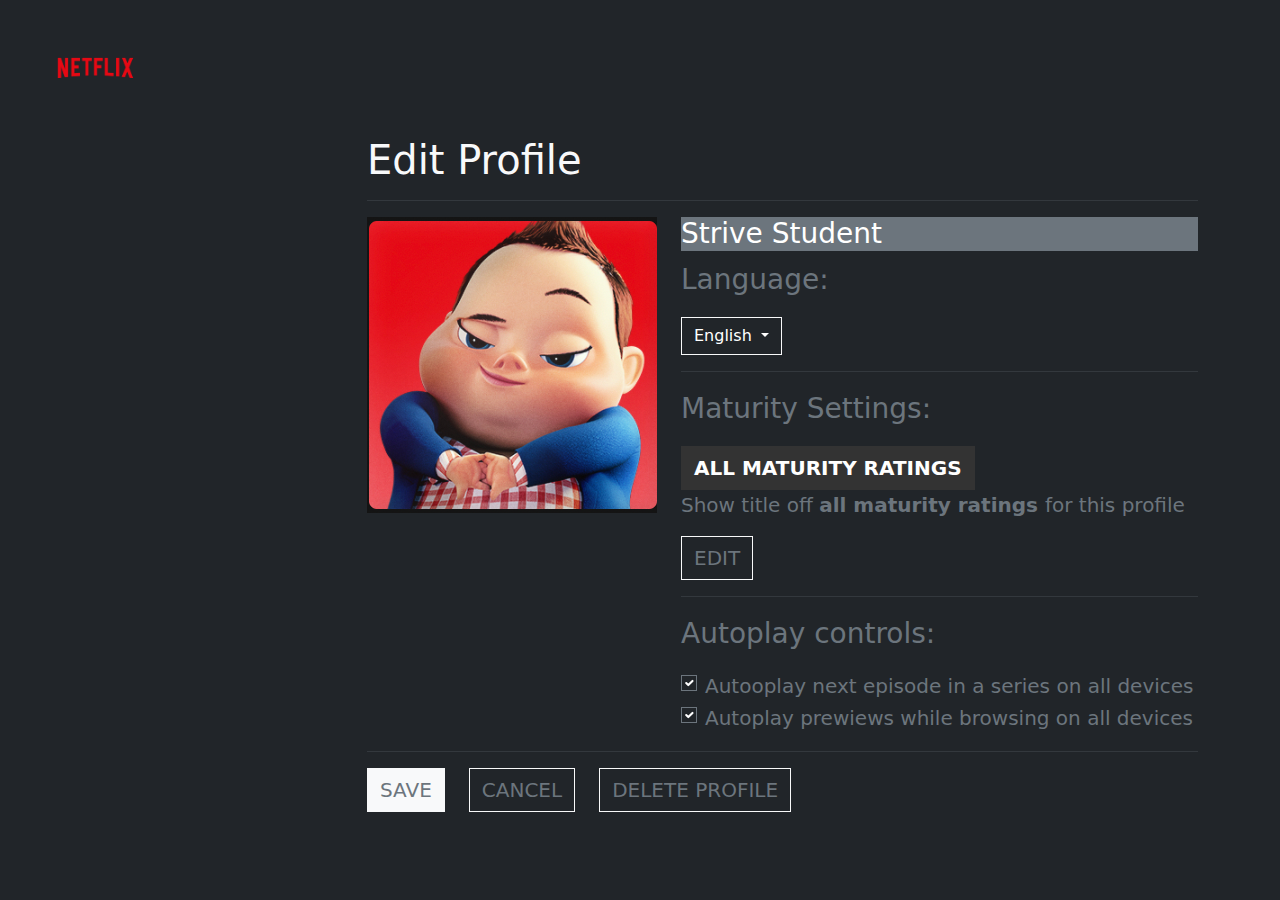
==== commit 54c33615: "colore aggiustato" ====
--- a/profile.html
+++ b/profile.html
@@ -48,7 +48,7 @@
                 </div>
                 <hr class="text-secondary" />
                 <p class="text-secondary fs-3">Maturity Settings:</p>
-                <button type="button" class="btn fs-5 text-bg-secondary fw-semibold rounded-0">ALL MATURITY RATINGS</button>
+                <button type="button" class="btn fs-5 text-bg-n-third fw-semibold rounded-0">ALL MATURITY RATINGS</button>
                 <!--NON MI PRENDE IL COLORE DA SASS, ERRORE IN SAS-->
                 <p class="text-secondary fs-5">Show title off <span class="fw-semibold">all maturity ratings </span> for this profile</p>
                 <button type="button" class="btn fs-5 btn-outline-light text-secondary rounded-0">EDIT</button>
--- a/Netflix-assets/Netflix-assets/assets/style.css
+++ b/Netflix-assets/Netflix-assets/assets/style.css
@@ -93,6 +93,7 @@
   --bs-dark: #212529;
   --bs-n-primary: #212529;
   --bs-n-secondary: #e6e6e6;
+  --bs-n-third: #333333;
   --bs-primary-rgb: 13, 110, 253;
   --bs-secondary-rgb: 108, 117, 125;
   --bs-success-rgb: 25, 135, 84;
@@ -103,6 +104,7 @@
   --bs-dark-rgb: 33, 37, 41;
   --bs-n-primary-rgb: 33, 37, 41;
   --bs-n-secondary-rgb: 230, 230, 230;
+  --bs-n-third-rgb: 51, 51, 51;
   --bs-primary-text-emphasis: #052c65;
   --bs-secondary-text-emphasis: #2b2f32;
   --bs-success-text-emphasis: #0a3622;
@@ -3237,6 +3239,23 @@
   --bs-btn-disabled-border-color: #e6e6e6;
 }
 
+.btn-n-third {
+  --bs-btn-color: #fff;
+  --bs-btn-bg: #333333;
+  --bs-btn-border-color: #333333;
+  --bs-btn-hover-color: #fff;
+  --bs-btn-hover-bg: #2b2b2b;
+  --bs-btn-hover-border-color: #292929;
+  --bs-btn-focus-shadow-rgb: 82, 82, 82;
+  --bs-btn-active-color: #fff;
+  --bs-btn-active-bg: #292929;
+  --bs-btn-active-border-color: #262626;
+  --bs-btn-active-shadow: inset 0 3px 5px rgba(0, 0, 0, 0.125);
+  --bs-btn-disabled-color: #fff;
+  --bs-btn-disabled-bg: #333333;
+  --bs-btn-disabled-border-color: #333333;
+}
+
 .btn-outline-primary {
   --bs-btn-color: #0d6efd;
   --bs-btn-border-color: #0d6efd;
@@ -3404,6 +3423,23 @@
   --bs-btn-disabled-color: #e6e6e6;
   --bs-btn-disabled-bg: transparent;
   --bs-btn-disabled-border-color: #e6e6e6;
+  --bs-gradient: none;
+}
+
+.btn-outline-n-third {
+  --bs-btn-color: #333333;
+  --bs-btn-border-color: #333333;
+  --bs-btn-hover-color: #fff;
+  --bs-btn-hover-bg: #333333;
+  --bs-btn-hover-border-color: #333333;
+  --bs-btn-focus-shadow-rgb: 51, 51, 51;
+  --bs-btn-active-color: #fff;
+  --bs-btn-active-bg: #333333;
+  --bs-btn-active-border-color: #333333;
+  --bs-btn-active-shadow: inset 0 3px 5px rgba(0, 0, 0, 0.125);
+  --bs-btn-disabled-color: #333333;
+  --bs-btn-disabled-bg: transparent;
+  --bs-btn-disabled-border-color: #333333;
   --bs-gradient: none;
 }
 
@@ -5046,6 +5082,13 @@
   --bs-alert-link-color: var(--bs-n-secondary-text-emphasis);
 }
 
+.alert-n-third {
+  --bs-alert-color: var(--bs-n-third-text-emphasis);
+  --bs-alert-bg: var(--bs-n-third-bg-subtle);
+  --bs-alert-border-color: var(--bs-n-third-border-subtle);
+  --bs-alert-link-color: var(--bs-n-third-text-emphasis);
+}
+
 @keyframes progress-bar-stripes {
   0% {
     background-position-x: 1rem;
@@ -5475,6 +5518,19 @@
   --bs-list-group-active-color: var(--bs-n-secondary-bg-subtle);
   --bs-list-group-active-bg: var(--bs-n-secondary-text-emphasis);
   --bs-list-group-active-border-color: var(--bs-n-secondary-text-emphasis);
+}
+
+.list-group-item-n-third {
+  --bs-list-group-color: var(--bs-n-third-text-emphasis);
+  --bs-list-group-bg: var(--bs-n-third-bg-subtle);
+  --bs-list-group-border-color: var(--bs-n-third-border-subtle);
+  --bs-list-group-action-hover-color: var(--bs-emphasis-color);
+  --bs-list-group-action-hover-bg: var(--bs-n-third-border-subtle);
+  --bs-list-group-action-active-color: var(--bs-emphasis-color);
+  --bs-list-group-action-active-bg: var(--bs-n-third-border-subtle);
+  --bs-list-group-active-color: var(--bs-n-third-bg-subtle);
+  --bs-list-group-active-bg: var(--bs-n-third-text-emphasis);
+  --bs-list-group-active-border-color: var(--bs-n-third-text-emphasis);
 }
 
 .btn-close {
@@ -7011,6 +7067,11 @@
   background-color: RGBA(var(--bs-n-secondary-rgb), var(--bs-bg-opacity, 1)) !important;
 }
 
+.text-bg-n-third {
+  color: #fff !important;
+  background-color: RGBA(var(--bs-n-third-rgb), var(--bs-bg-opacity, 1)) !important;
+}
+
 .link-primary {
   color: RGBA(var(--bs-primary-rgb), var(--bs-link-opacity, 1)) !important;
   text-decoration-color: RGBA(var(--bs-primary-rgb), var(--bs-link-underline-opacity, 1)) !important;
@@ -7099,6 +7160,15 @@
 .link-n-secondary:hover, .link-n-secondary:focus {
   color: RGBA(235, 235, 235, var(--bs-link-opacity, 1)) !important;
   text-decoration-color: RGBA(235, 235, 235, var(--bs-link-underline-opacity, 1)) !important;
+}
+
+.link-n-third {
+  color: RGBA(var(--bs-n-third-rgb), var(--bs-link-opacity, 1)) !important;
+  text-decoration-color: RGBA(var(--bs-n-third-rgb), var(--bs-link-underline-opacity, 1)) !important;
+}
+.link-n-third:hover, .link-n-third:focus {
+  color: RGBA(41, 41, 41, var(--bs-link-opacity, 1)) !important;
+  text-decoration-color: RGBA(41, 41, 41, var(--bs-link-underline-opacity, 1)) !important;
 }
 
 .link-body-emphasis {
@@ -7545,6 +7615,10 @@
   --bs-focus-ring-color: rgba(var(--bs-n-secondary-rgb), var(--bs-focus-ring-opacity));
 }
 
+.focus-ring-n-third {
+  --bs-focus-ring-color: rgba(var(--bs-n-third-rgb), var(--bs-focus-ring-opacity));
+}
+
 .position-static {
   position: static !important;
 }
@@ -7713,6 +7787,11 @@
 .border-n-secondary {
   --bs-border-opacity: 1;
   border-color: rgba(var(--bs-n-secondary-rgb), var(--bs-border-opacity)) !important;
+}
+
+.border-n-third {
+  --bs-border-opacity: 1;
+  border-color: rgba(var(--bs-n-third-rgb), var(--bs-border-opacity)) !important;
 }
 
 .border-black {
@@ -8682,6 +8761,11 @@
   color: rgba(var(--bs-n-secondary-rgb), var(--bs-text-opacity)) !important;
 }
 
+.text-n-third {
+  --bs-text-opacity: 1;
+  color: rgba(var(--bs-n-third-rgb), var(--bs-text-opacity)) !important;
+}
+
 .text-black {
   --bs-text-opacity: 1;
   color: rgba(var(--bs-black-rgb), var(--bs-text-opacity)) !important;
@@ -8894,6 +8978,11 @@
   text-decoration-color: rgba(var(--bs-n-secondary-rgb), var(--bs-link-underline-opacity)) !important;
 }
 
+.link-underline-n-third {
+  --bs-link-underline-opacity: 1;
+  text-decoration-color: rgba(var(--bs-n-third-rgb), var(--bs-link-underline-opacity)) !important;
+}
+
 .link-underline {
   --bs-link-underline-opacity: 1;
   text-decoration-color: rgba(var(--bs-link-color-rgb), var(--bs-link-underline-opacity, 1)) !important;
@@ -8995,6 +9084,11 @@
 .bg-n-secondary {
   --bs-bg-opacity: 1;
   background-color: rgba(var(--bs-n-secondary-rgb), var(--bs-bg-opacity)) !important;
+}
+
+.bg-n-third {
+  --bs-bg-opacity: 1;
+  background-color: rgba(var(--bs-n-third-rgb), var(--bs-bg-opacity)) !important;
 }
 
 .bg-black {
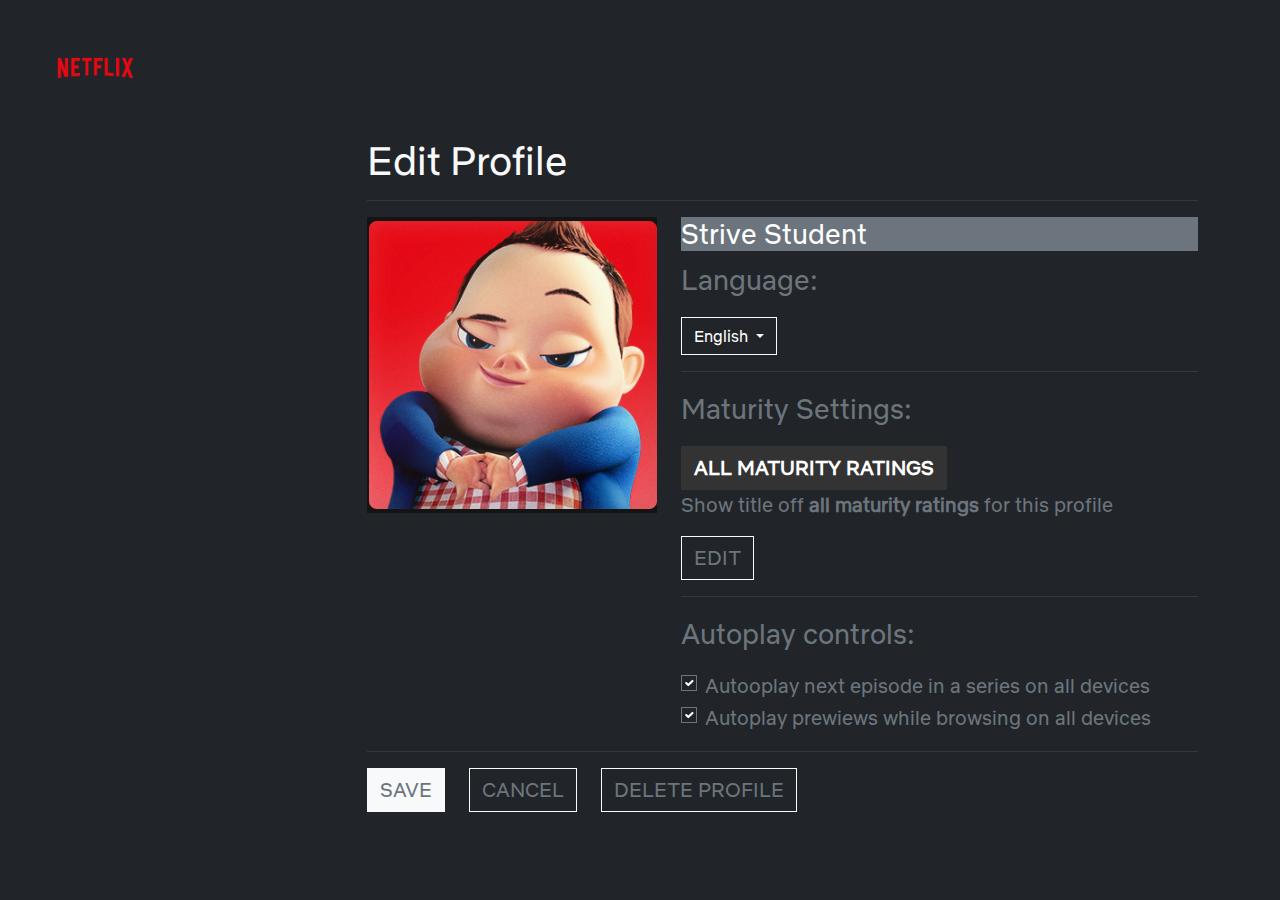
==== commit 9285617a: "aggiunto font netflix, aggiornata pagina settings ed eliminata settings di prova" ====
--- a/profile.html
+++ b/profile.html
@@ -12,7 +12,7 @@
       crossorigin="anonymous"
     />
   </head>
-  <body class="bg-n-primary">
+  <body class="bg-n-primary" style="font-family: Netflix Sans Font">
     <!--PER STEFANO IL LINK NEL LOGO NETFLIX RIPORTA ALL'INDEX-->
     <header class="mt-t ms-5">
       <a href="./index.html"><img class="mt-5" height="40" src="./Netflix-assets/Netflix-assets/assets/netflix_logo.png" /></a>
@@ -49,7 +49,7 @@
                 <hr class="text-secondary" />
                 <p class="text-secondary fs-3">Maturity Settings:</p>
                 <button type="button" class="btn fs-5 text-bg-n-third fw-semibold rounded-0">ALL MATURITY RATINGS</button>
-                <!--NON MI PRENDE IL COLORE DA SASS, ERRORE IN SAS-->
+
                 <p class="text-secondary fs-5">Show title off <span class="fw-semibold">all maturity ratings </span> for this profile</p>
                 <button type="button" class="btn fs-5 btn-outline-light text-secondary rounded-0">EDIT</button>
                 <hr class="text-secondary" />
--- a/Netflix-assets/Netflix-assets/assets/style.css
+++ b/Netflix-assets/Netflix-assets/assets/style.css
@@ -1,4 +1,8 @@
 @charset "UTF-8";
+@font-face {
+  font-family: Netflix Sans Font;
+  src: url(./netflix-sans-font/NetflixSans-Regular.woff2);
+}
 body {
   background-color: #212529;
 }
@@ -27,8 +31,8 @@
   background-color: #e6e6e6;
 }
 
-.a-hover:hover {
-  background-color: black;
+.dropdown-items:hover {
+  background-color: #212529;
 }
 
 .color-btn {
@@ -94,6 +98,7 @@
   --bs-n-primary: #212529;
   --bs-n-secondary: #e6e6e6;
   --bs-n-third: #333333;
+  --bs-n-four: #e0e0df;
   --bs-primary-rgb: 13, 110, 253;
   --bs-secondary-rgb: 108, 117, 125;
   --bs-success-rgb: 25, 135, 84;
@@ -105,6 +110,7 @@
   --bs-n-primary-rgb: 33, 37, 41;
   --bs-n-secondary-rgb: 230, 230, 230;
   --bs-n-third-rgb: 51, 51, 51;
+  --bs-n-four-rgb: 224, 224, 223;
   --bs-primary-text-emphasis: #052c65;
   --bs-secondary-text-emphasis: #2b2f32;
   --bs-success-text-emphasis: #0a3622;
@@ -3256,6 +3262,23 @@
   --bs-btn-disabled-border-color: #333333;
 }
 
+.btn-n-four {
+  --bs-btn-color: #000;
+  --bs-btn-bg: #e0e0df;
+  --bs-btn-border-color: #e0e0df;
+  --bs-btn-hover-color: #000;
+  --bs-btn-hover-bg: #e5e5e4;
+  --bs-btn-hover-border-color: #e3e3e2;
+  --bs-btn-focus-shadow-rgb: 190, 190, 190;
+  --bs-btn-active-color: #000;
+  --bs-btn-active-bg: #e6e6e5;
+  --bs-btn-active-border-color: #e3e3e2;
+  --bs-btn-active-shadow: inset 0 3px 5px rgba(0, 0, 0, 0.125);
+  --bs-btn-disabled-color: #000;
+  --bs-btn-disabled-bg: #e0e0df;
+  --bs-btn-disabled-border-color: #e0e0df;
+}
+
 .btn-outline-primary {
   --bs-btn-color: #0d6efd;
   --bs-btn-border-color: #0d6efd;
@@ -3440,6 +3463,23 @@
   --bs-btn-disabled-color: #333333;
   --bs-btn-disabled-bg: transparent;
   --bs-btn-disabled-border-color: #333333;
+  --bs-gradient: none;
+}
+
+.btn-outline-n-four {
+  --bs-btn-color: #e0e0df;
+  --bs-btn-border-color: #e0e0df;
+  --bs-btn-hover-color: #000;
+  --bs-btn-hover-bg: #e0e0df;
+  --bs-btn-hover-border-color: #e0e0df;
+  --bs-btn-focus-shadow-rgb: 224, 224, 223;
+  --bs-btn-active-color: #000;
+  --bs-btn-active-bg: #e0e0df;
+  --bs-btn-active-border-color: #e0e0df;
+  --bs-btn-active-shadow: inset 0 3px 5px rgba(0, 0, 0, 0.125);
+  --bs-btn-disabled-color: #e0e0df;
+  --bs-btn-disabled-bg: transparent;
+  --bs-btn-disabled-border-color: #e0e0df;
   --bs-gradient: none;
 }
 
@@ -5089,6 +5129,13 @@
   --bs-alert-link-color: var(--bs-n-third-text-emphasis);
 }
 
+.alert-n-four {
+  --bs-alert-color: var(--bs-n-four-text-emphasis);
+  --bs-alert-bg: var(--bs-n-four-bg-subtle);
+  --bs-alert-border-color: var(--bs-n-four-border-subtle);
+  --bs-alert-link-color: var(--bs-n-four-text-emphasis);
+}
+
 @keyframes progress-bar-stripes {
   0% {
     background-position-x: 1rem;
@@ -5531,6 +5578,19 @@
   --bs-list-group-active-color: var(--bs-n-third-bg-subtle);
   --bs-list-group-active-bg: var(--bs-n-third-text-emphasis);
   --bs-list-group-active-border-color: var(--bs-n-third-text-emphasis);
+}
+
+.list-group-item-n-four {
+  --bs-list-group-color: var(--bs-n-four-text-emphasis);
+  --bs-list-group-bg: var(--bs-n-four-bg-subtle);
+  --bs-list-group-border-color: var(--bs-n-four-border-subtle);
+  --bs-list-group-action-hover-color: var(--bs-emphasis-color);
+  --bs-list-group-action-hover-bg: var(--bs-n-four-border-subtle);
+  --bs-list-group-action-active-color: var(--bs-emphasis-color);
+  --bs-list-group-action-active-bg: var(--bs-n-four-border-subtle);
+  --bs-list-group-active-color: var(--bs-n-four-bg-subtle);
+  --bs-list-group-active-bg: var(--bs-n-four-text-emphasis);
+  --bs-list-group-active-border-color: var(--bs-n-four-text-emphasis);
 }
 
 .btn-close {
@@ -7072,6 +7132,11 @@
   background-color: RGBA(var(--bs-n-third-rgb), var(--bs-bg-opacity, 1)) !important;
 }
 
+.text-bg-n-four {
+  color: #000 !important;
+  background-color: RGBA(var(--bs-n-four-rgb), var(--bs-bg-opacity, 1)) !important;
+}
+
 .link-primary {
   color: RGBA(var(--bs-primary-rgb), var(--bs-link-opacity, 1)) !important;
   text-decoration-color: RGBA(var(--bs-primary-rgb), var(--bs-link-underline-opacity, 1)) !important;
@@ -7169,6 +7234,15 @@
 .link-n-third:hover, .link-n-third:focus {
   color: RGBA(41, 41, 41, var(--bs-link-opacity, 1)) !important;
   text-decoration-color: RGBA(41, 41, 41, var(--bs-link-underline-opacity, 1)) !important;
+}
+
+.link-n-four {
+  color: RGBA(var(--bs-n-four-rgb), var(--bs-link-opacity, 1)) !important;
+  text-decoration-color: RGBA(var(--bs-n-four-rgb), var(--bs-link-underline-opacity, 1)) !important;
+}
+.link-n-four:hover, .link-n-four:focus {
+  color: RGBA(230, 230, 229, var(--bs-link-opacity, 1)) !important;
+  text-decoration-color: RGBA(230, 230, 229, var(--bs-link-underline-opacity, 1)) !important;
 }
 
 .link-body-emphasis {
@@ -7619,6 +7693,10 @@
   --bs-focus-ring-color: rgba(var(--bs-n-third-rgb), var(--bs-focus-ring-opacity));
 }
 
+.focus-ring-n-four {
+  --bs-focus-ring-color: rgba(var(--bs-n-four-rgb), var(--bs-focus-ring-opacity));
+}
+
 .position-static {
   position: static !important;
 }
@@ -7792,6 +7870,11 @@
 .border-n-third {
   --bs-border-opacity: 1;
   border-color: rgba(var(--bs-n-third-rgb), var(--bs-border-opacity)) !important;
+}
+
+.border-n-four {
+  --bs-border-opacity: 1;
+  border-color: rgba(var(--bs-n-four-rgb), var(--bs-border-opacity)) !important;
 }
 
 .border-black {
@@ -8766,6 +8849,11 @@
   color: rgba(var(--bs-n-third-rgb), var(--bs-text-opacity)) !important;
 }
 
+.text-n-four {
+  --bs-text-opacity: 1;
+  color: rgba(var(--bs-n-four-rgb), var(--bs-text-opacity)) !important;
+}
+
 .text-black {
   --bs-text-opacity: 1;
   color: rgba(var(--bs-black-rgb), var(--bs-text-opacity)) !important;
@@ -8983,6 +9071,11 @@
   text-decoration-color: rgba(var(--bs-n-third-rgb), var(--bs-link-underline-opacity)) !important;
 }
 
+.link-underline-n-four {
+  --bs-link-underline-opacity: 1;
+  text-decoration-color: rgba(var(--bs-n-four-rgb), var(--bs-link-underline-opacity)) !important;
+}
+
 .link-underline {
   --bs-link-underline-opacity: 1;
   text-decoration-color: rgba(var(--bs-link-color-rgb), var(--bs-link-underline-opacity, 1)) !important;
@@ -9089,6 +9182,11 @@
 .bg-n-third {
   --bs-bg-opacity: 1;
   background-color: rgba(var(--bs-n-third-rgb), var(--bs-bg-opacity)) !important;
+}
+
+.bg-n-four {
+  --bs-bg-opacity: 1;
+  background-color: rgba(var(--bs-n-four-rgb), var(--bs-bg-opacity)) !important;
 }
 
 .bg-black {
